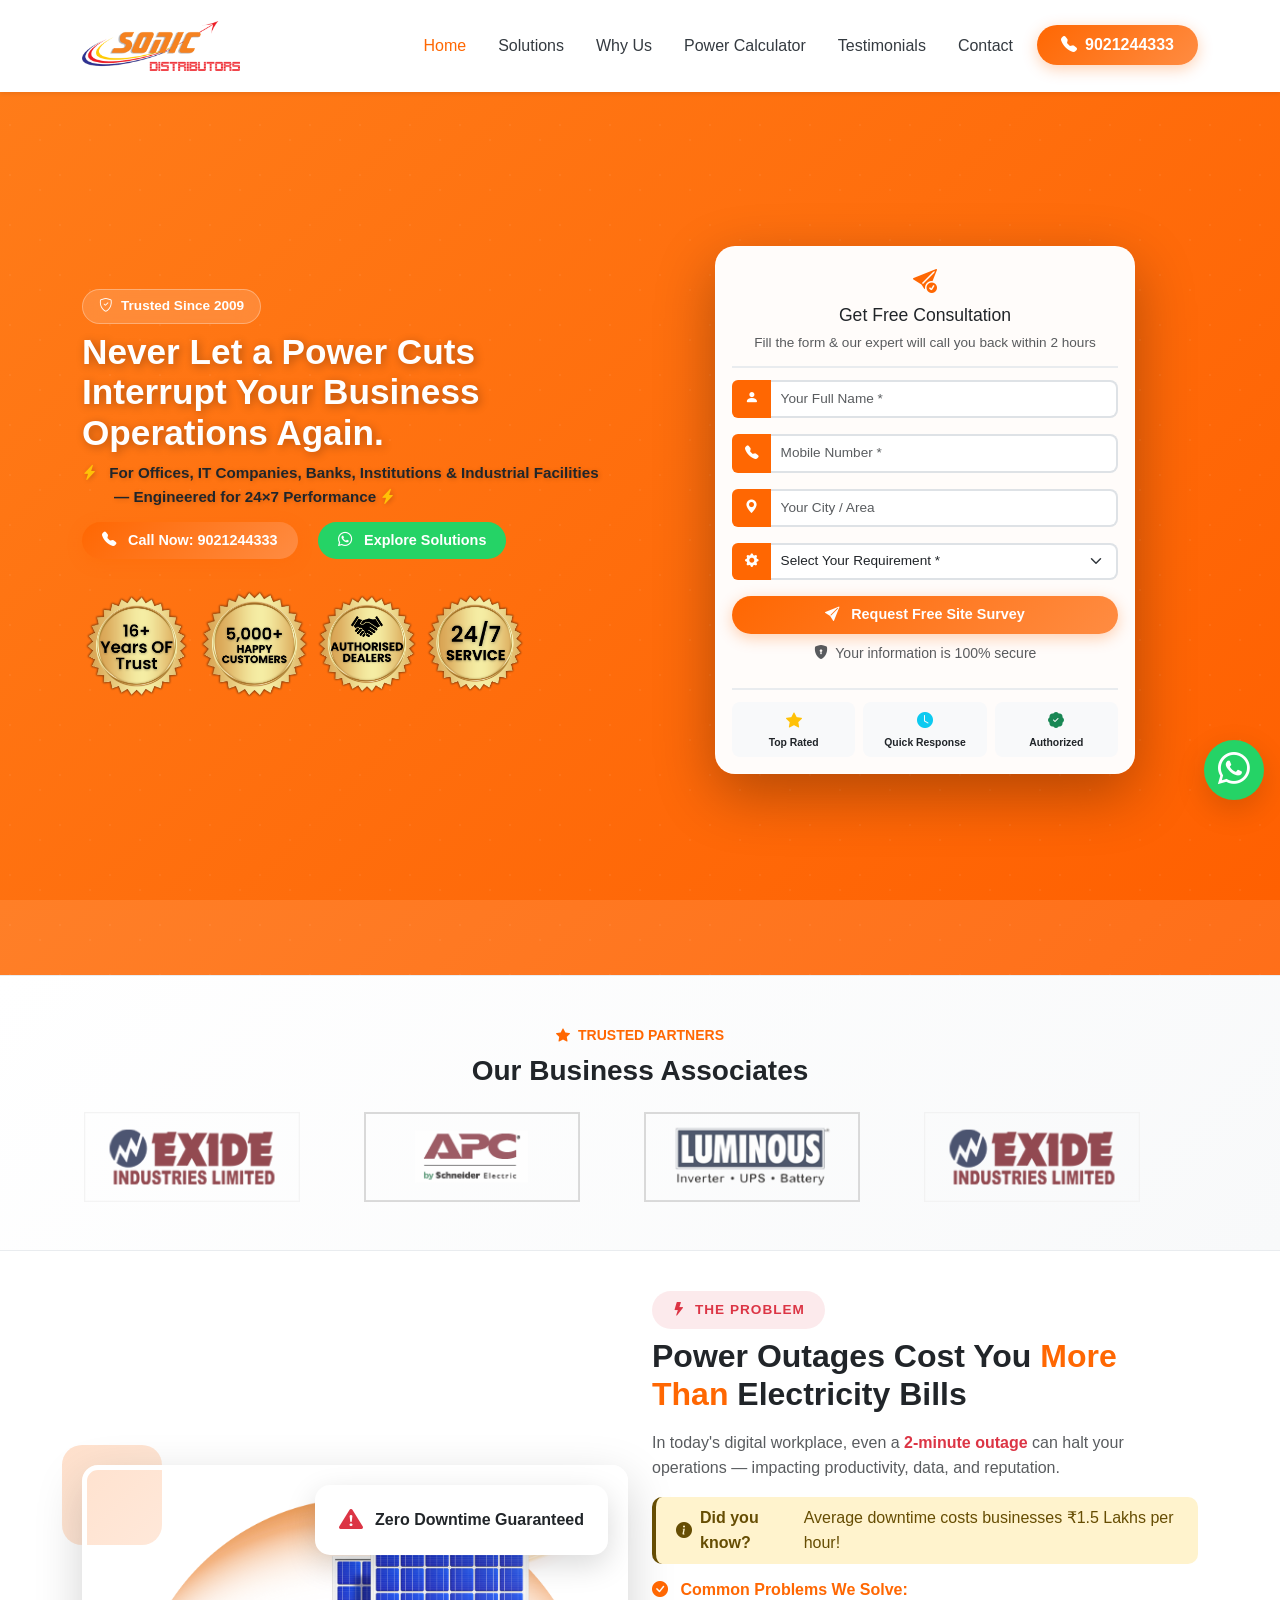
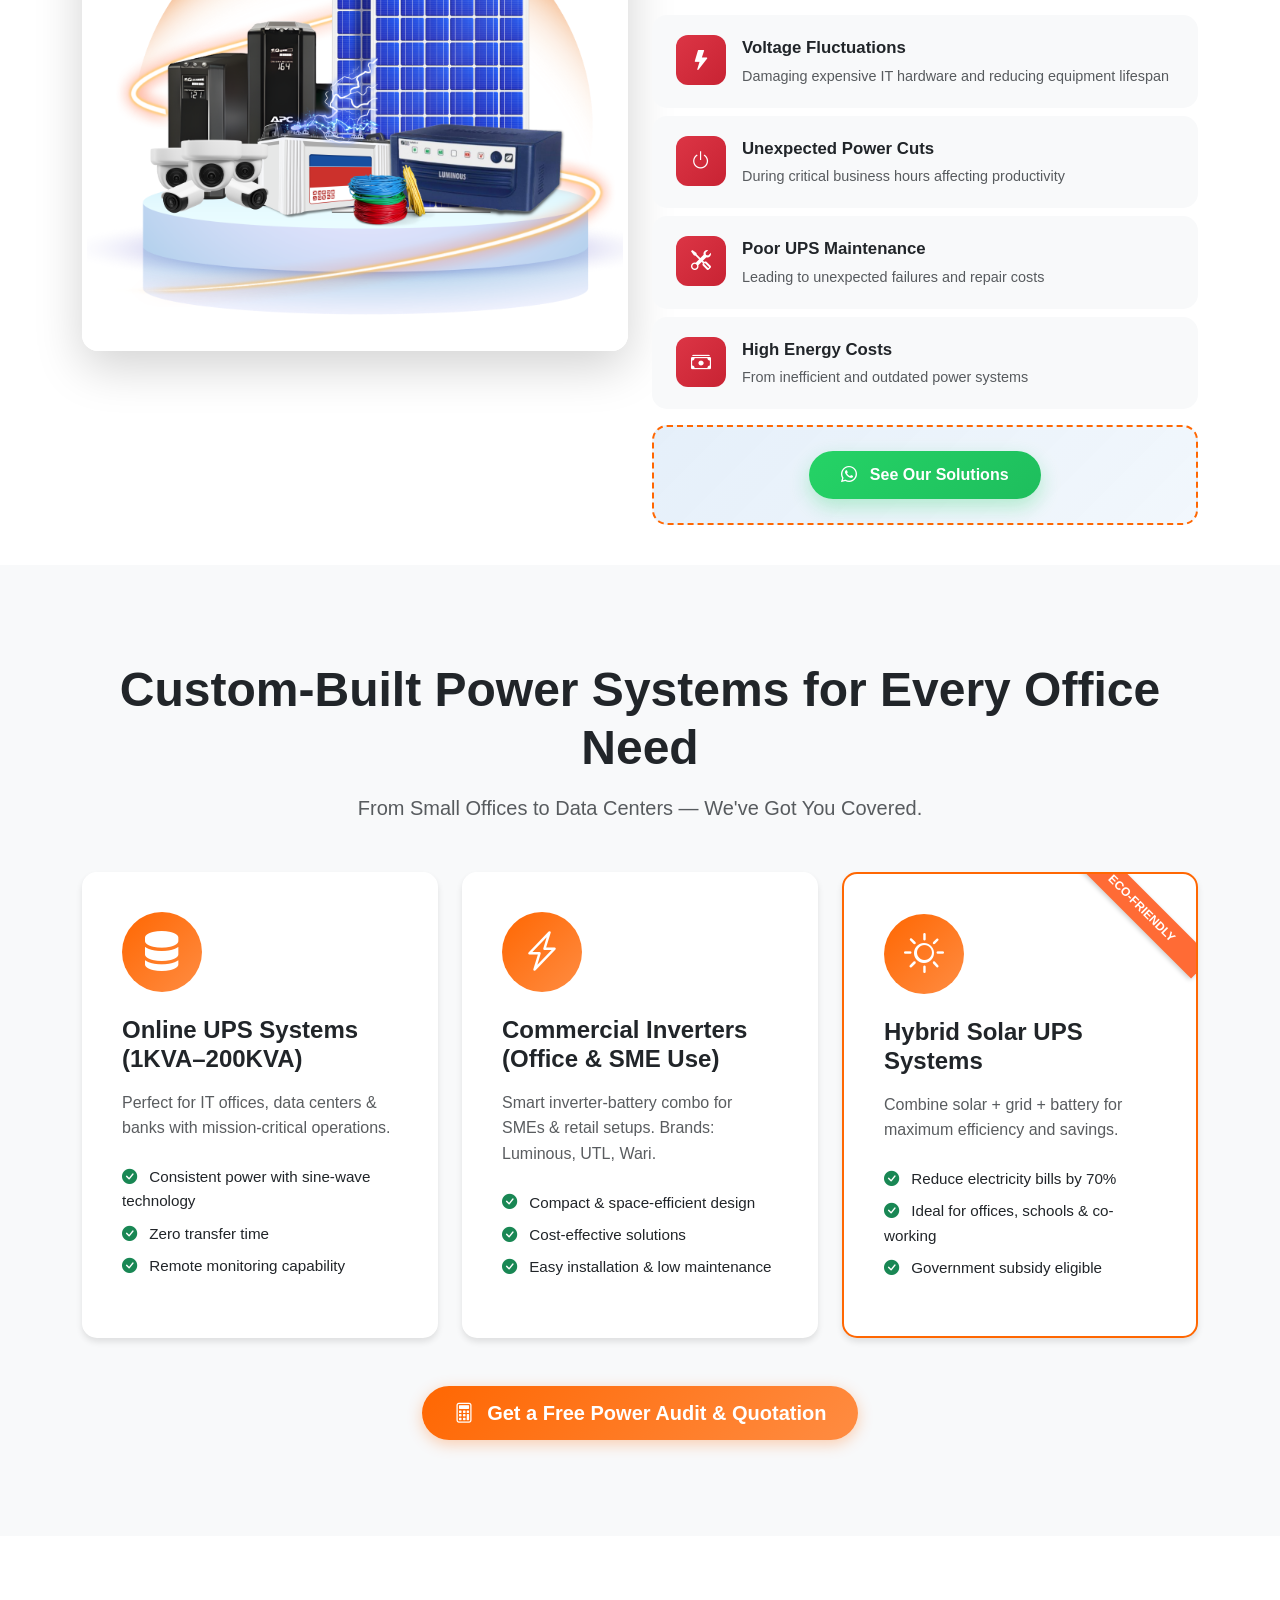
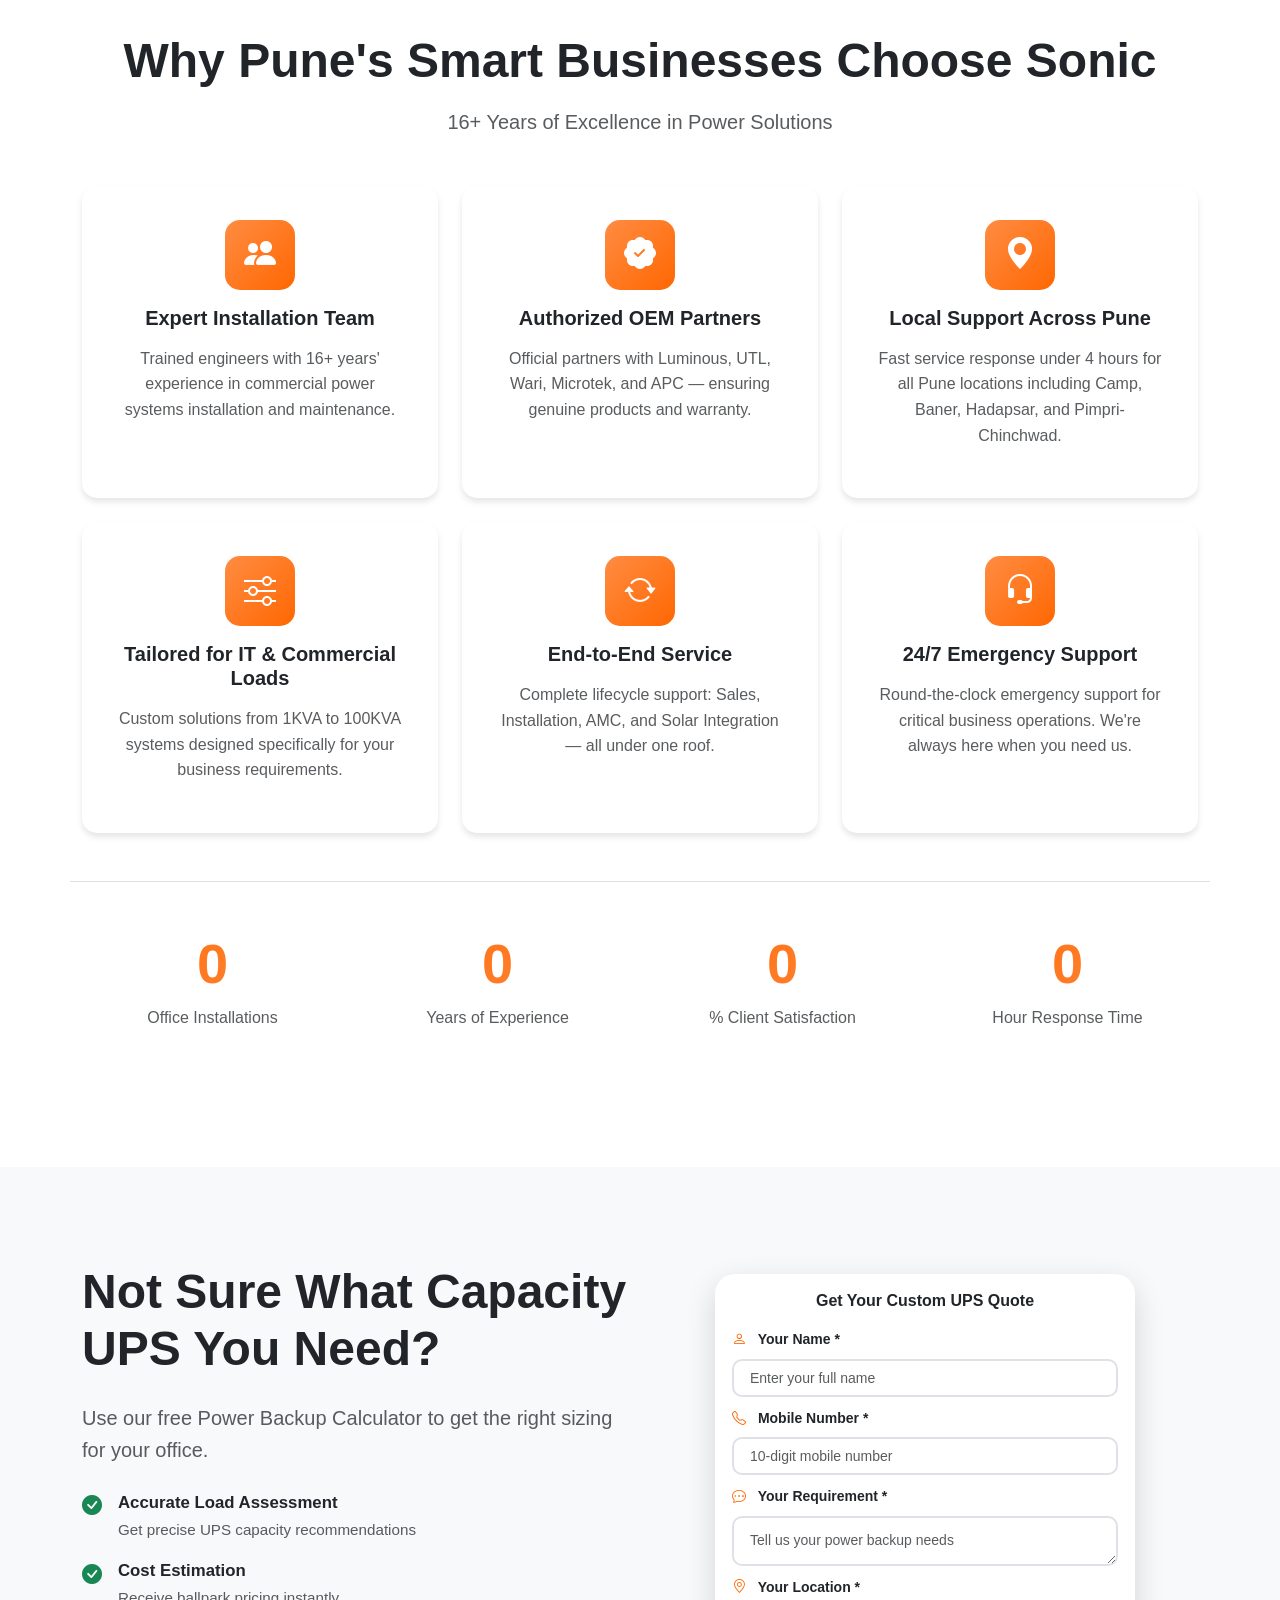
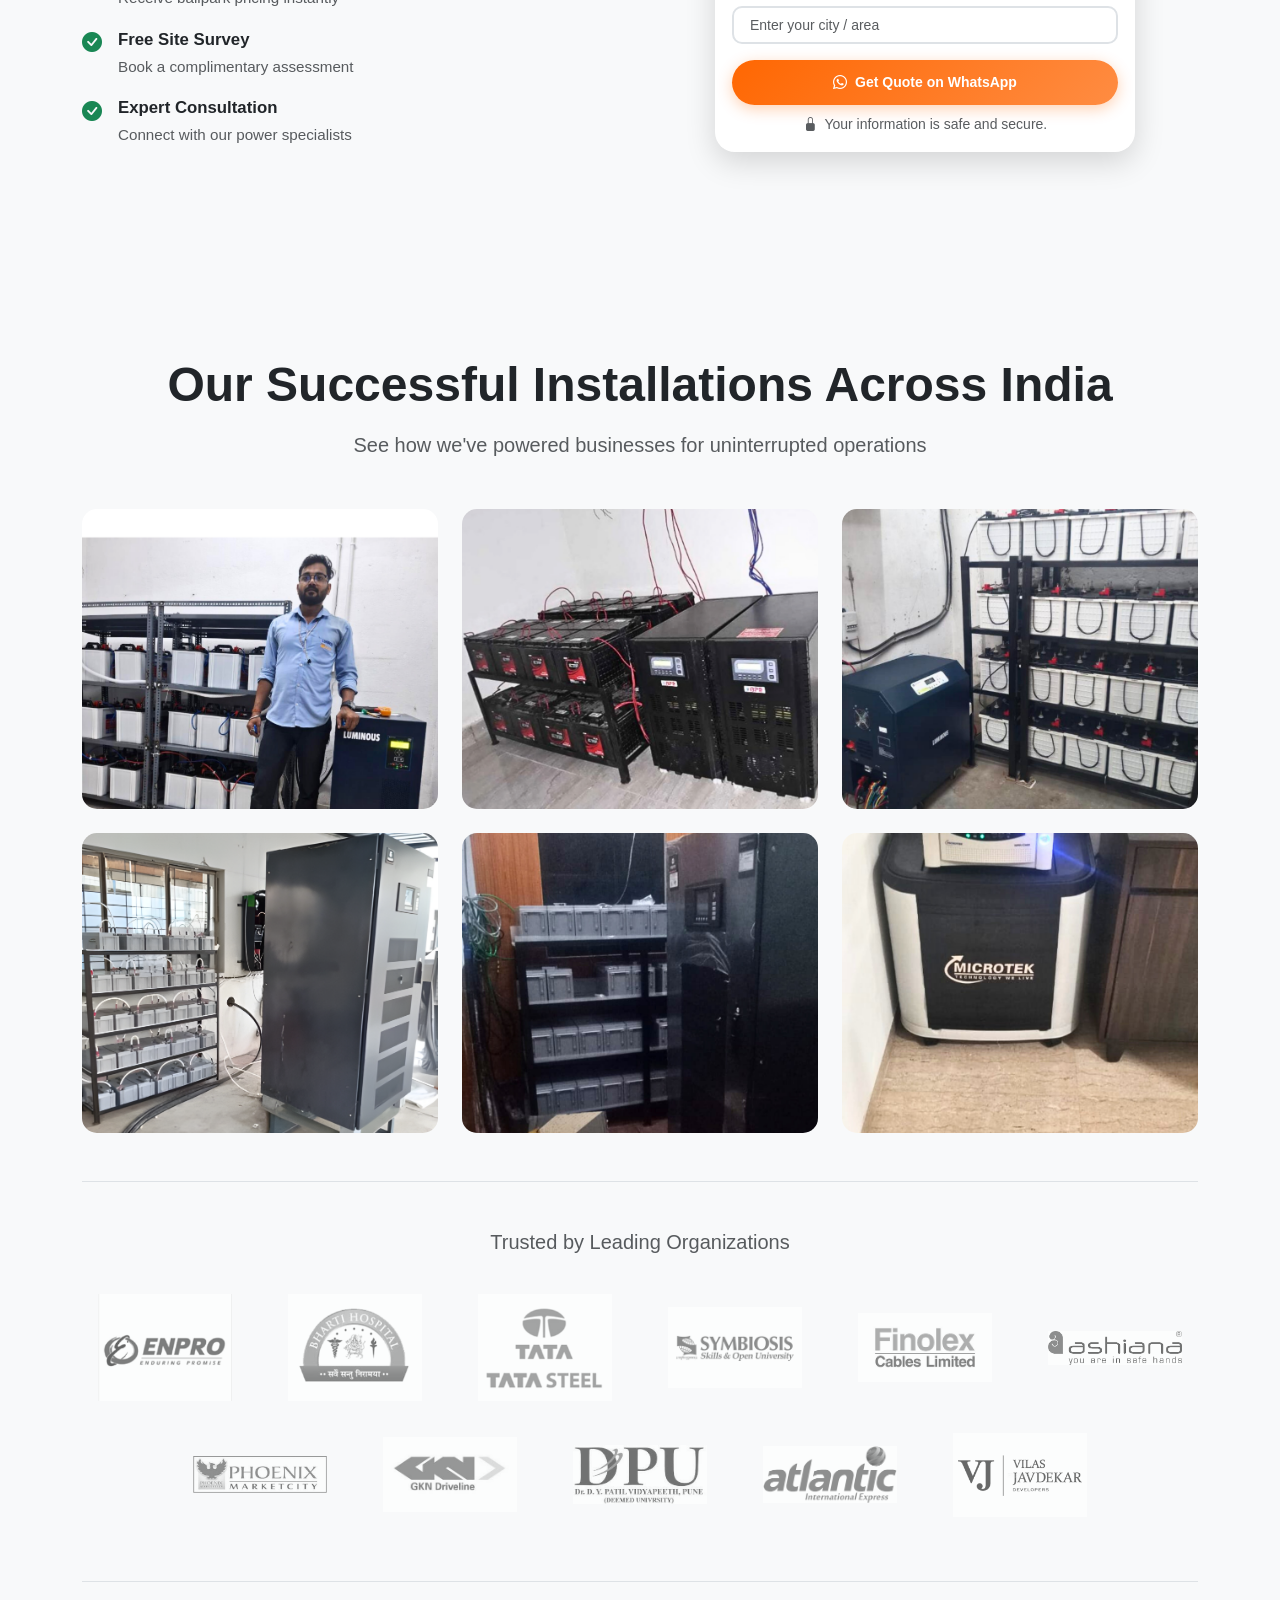
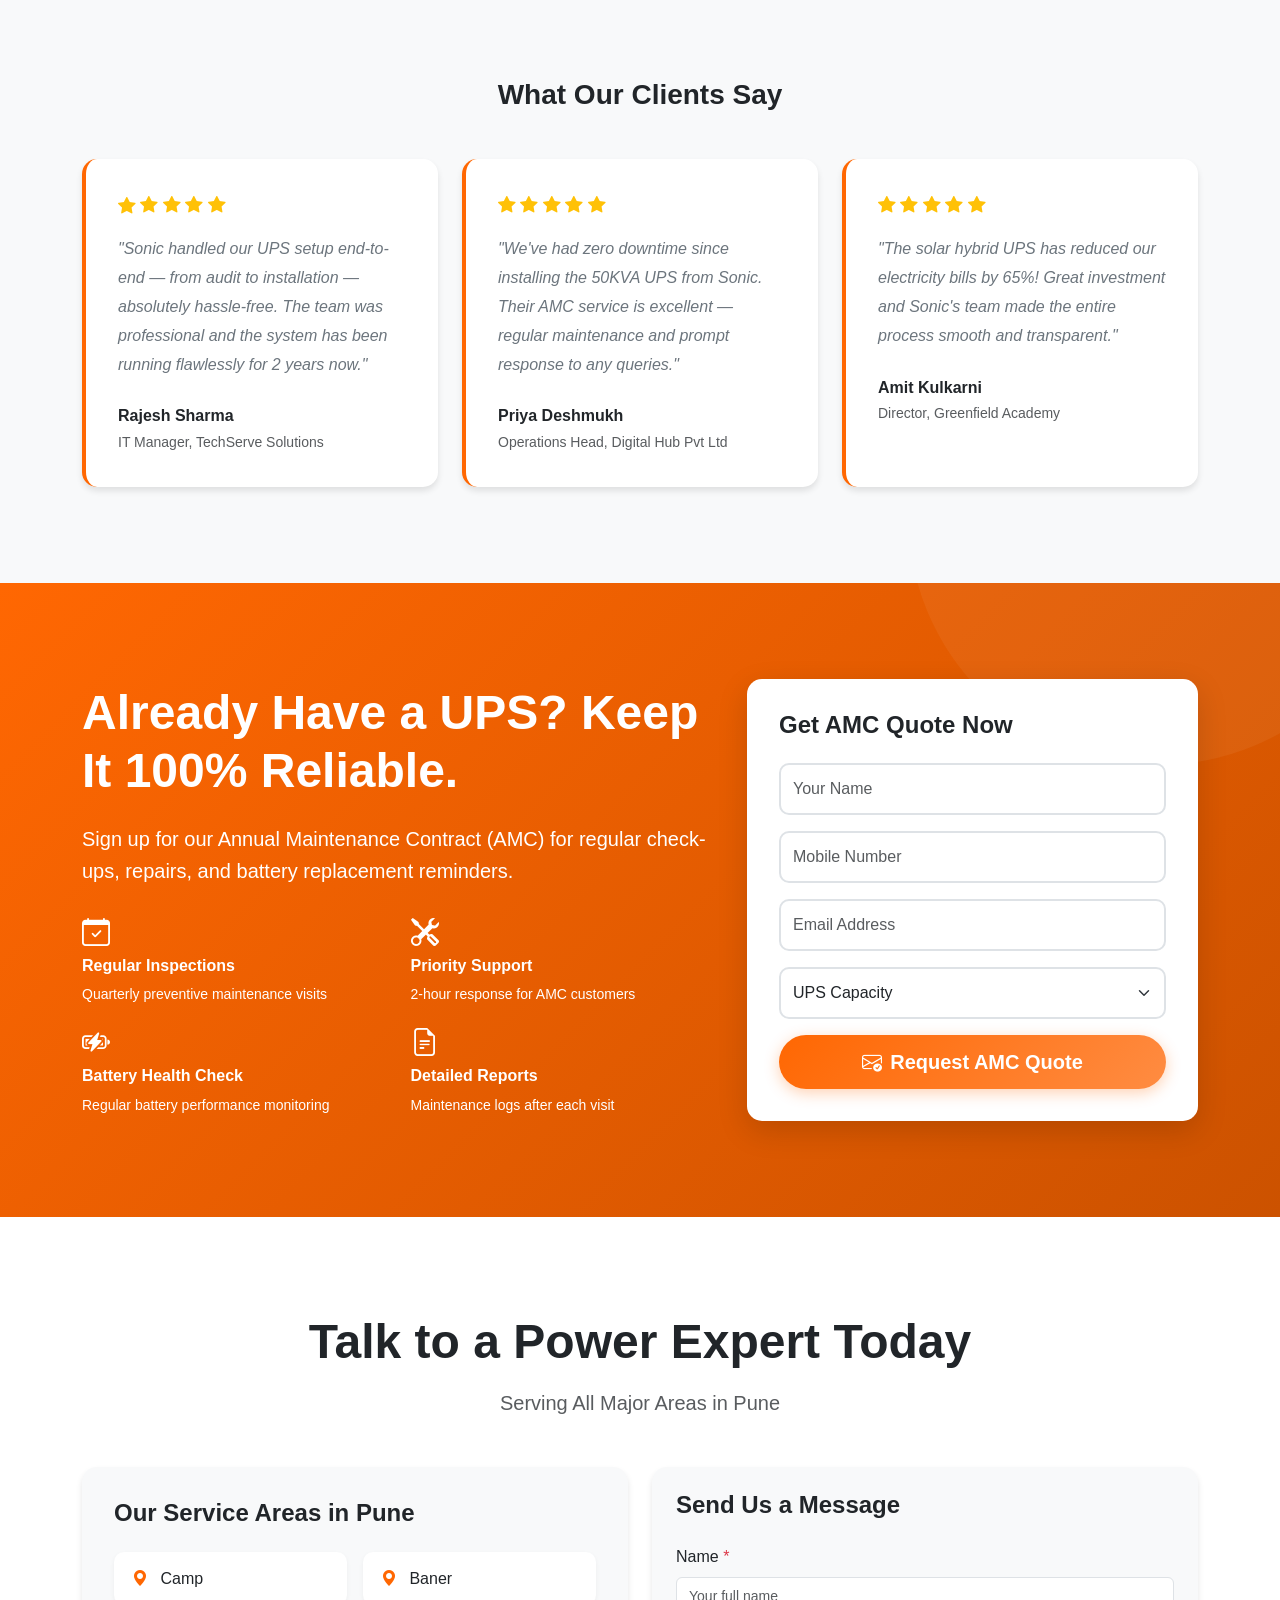
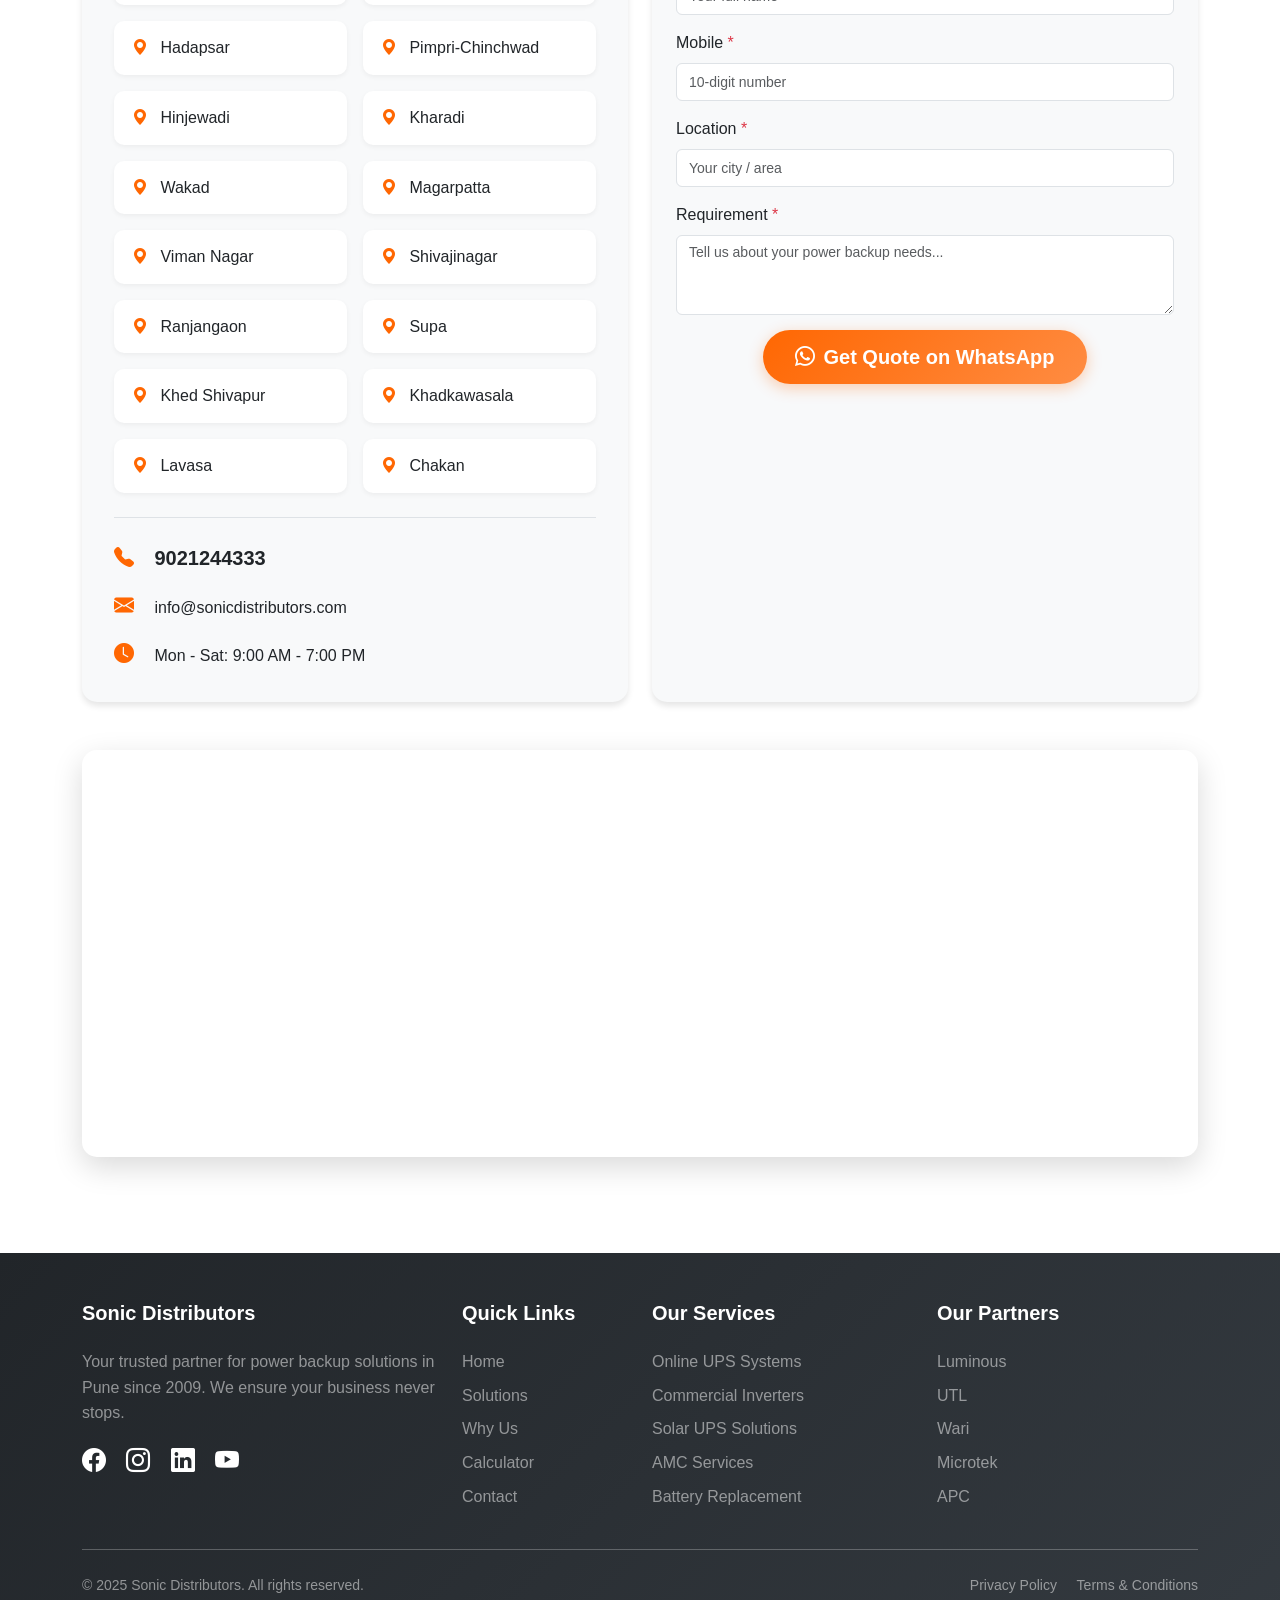
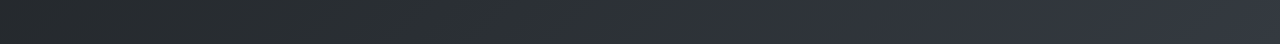
==== index.html @ 6b04e628 "rename to index" ====
<!DOCTYPE html>
<html lang="en">

<head>
    <meta charset="UTF-8">
    <meta name="viewport" content="width=device-width, initial-scale=1.0">
    <meta http-equiv="X-UA-Compatible" content="IE=edge">

    <!-- SEO Meta Tags -->
    <title>UPS & Power Backup Solutions for Offices, IT & Commercial Spaces in Pune | Sonic Distributors</title>
    <meta name="description"
        content="Reliable Power Backup Solutions for Offices, IT Companies, and Commercial Spaces in Pune. Expert Installation of Online UPS, Inverters & Batteries. Book a Free Site Assessment Today!">
    <meta name="keywords"
        content="UPS Pune, Power Backup Solutions, Online UPS, Inverter Installation, Commercial UPS, IT Power Solutions, Office UPS, Luminous UPS, UTL Inverters">
    <meta name="author" content="Sonic Distributors">
    <meta name="robots" content="index, follow">

    <!-- Open Graph Meta Tags -->
    <meta property="og:title" content="UPS & Power Backup Solutions for Offices in Pune | Sonic Distributors">
    <meta property="og:description"
        content="Complete UPS & Inverter Solutions for Offices, IT Companies, Banks & Institutions — Designed for 24×7 Performance.">
    <meta property="og:type" content="website">
    <meta property="og:url" content="https://sonicdistributors.com/ups-inverter-solutions-pune">
    <meta property="og:image" content="https://sonicdistributors.com/assets/images/hero-banner.jpg">

    <!-- Twitter Card Meta Tags -->
    <meta name="twitter:card" content="summary_large_image">
    <meta name="twitter:title" content="UPS & Power Backup Solutions for Offices in Pune">
    <meta name="twitter:description"
        content="Expert Installation of Online UPS, Inverters & Batteries. Book a Free Site Assessment Today!">

    <!-- Canonical URL -->
    <link rel="canonical" href="https://sonicdistributors.com/ups-inverter-solutions-pune">

    <!-- Favicon -->
    <link rel="icon" type="image/x-icon" href="./assets/images/favicon.ico">

    <!-- Bootstrap 5 CSS -->
    <link href="https://cdn.jsdelivr.net/npm/bootstrap@5.3.2/dist/css/bootstrap.min.css" rel="stylesheet">

    <!-- Bootstrap Icons -->
    <link rel="stylesheet" href="https://cdn.jsdelivr.net/npm/bootstrap-icons@1.11.1/font/bootstrap-icons.css">

    <!-- AOS Animation Library -->
    <link href="https://unpkg.com/aos@2.3.1/dist/aos.css" rel="stylesheet">

    <!-- Custom CSS -->
    <link rel="stylesheet" href="./assets/css/style.css">

    <!-- Google Tag Manager -->
    <script>(function (w, d, s, l, i) {
            w[l] = w[l] || []; w[l].push({
                'gtm.start':
                    new Date().getTime(), event: 'gtm.js'
            }); var f = d.getElementsByTagName(s)[0],
                j = d.createElement(s), dl = l != 'dataLayer' ? '&l=' + l : ''; j.async = true; j.src =
                    'https://www.googletagmanager.com/gtm.js?id=' + i + dl; f.parentNode.insertBefore(j, f);
        })(window, document, 'script', 'dataLayer', 'GTM-NLH5PV2B');</script>
    <!-- End Google Tag Manager -->

    <!-- Google tag (gtag.js) -->
    <script async src="https://www.googletagmanager.com/gtag/js?id=AW-983642040"></script>
    <script>
        window.dataLayer = window.dataLayer || [];
        function gtag() { dataLayer.push(arguments); }
        gtag('js', new Date());

        gtag('config', 'AW-983642040');
    </script>





    <!-- Schema.org Markup for Local Business -->
    <script type="application/ld+json">
    {
      "@context": "https://schema.org",
      "@type": "LocalBusiness",
      "name": "Sonic Distributors",
      "image": "https://sonicdistributors.com/assets/images/logo.png",
      "description": "Reliable Power Backup Solutions for Offices, IT Companies, and Commercial Spaces in Pune.",
      "address": {
        "@type": "PostalAddress",
        "streetAddress": "Pune",
        "addressLocality": "Pune",
        "addressRegion": "Maharashtra",
        "postalCode": "411001",
        "addressCountry": "IN"
      },
      "geo": {
        "@type": "GeoCoordinates",
        "latitude": "18.5204",
        "longitude": "73.8567"
      },
      "url": "https://sonicdistributors.com",
      "telephone": "+919021244333",
      "email": "info@sonicdistributors.com",
      "priceRange": "₹₹",
      "openingHoursSpecification": [{
        "@type": "OpeningHoursSpecification",
        "dayOfWeek": ["Monday", "Tuesday", "Wednesday", "Thursday", "Friday", "Saturday"],
        "opens": "09:00",
        "closes": "19:00"
      }],
      "areaServed": {
        "@type": "City",
        "name": "Pune"
      },
      "serviceType": ["UPS Installation", "Power Backup Solutions", "Inverter Installation", "Solar UPS Systems", "AMC Services"]
    }
    </script>

    <!-- Google tag (gtag.js) -->
    <script async src="https://www.googletagmanager.com/gtag/js?id=AW-983642040"></script>
    <script> window.dataLayer = window.dataLayer || []; function gtag() { dataLayer.push(arguments); } gtag('js', new Date()); gtag('config', 'AW-983642040'); </script>

</head>

<body>

    <!-- Google Tag Manager (noscript) -->
    <noscript><iframe src="https://www.googletagmanager.com/ns.html?id=GTM-NLH5PV2B" height="0" width="0"
            style="display:none;visibility:hidden"></iframe></noscript>
    <!-- End Google Tag Manager (noscript) -->

    <!-- Navigation Bar -->
    <nav class="navbar navbar-expand-lg navbar-light bg-white fixed-top shadow-sm">
        <div class="container">
            <a class="navbar-brand" href="https://www.sonicdistributors.com/">
                <img src="./assets/images/sonic-logo.png" alt="Sonic Distributors Logo" height="50">
            </a>
            <button class="navbar-toggler" type="button" data-bs-toggle="collapse" data-bs-target="#navbarNav"
                aria-controls="navbarNav" aria-expanded="false" aria-label="Toggle navigation">
                <span class="navbar-toggler-icon"></span>
            </button>
            <div class="collapse navbar-collapse" id="navbarNav">
                <ul class="navbar-nav ms-auto">
                    <li class="nav-item">
                        <a class="nav-link" href="#home">Home</a>
                    </li>
                    <li class="nav-item">
                        <a class="nav-link" href="#solutions">Solutions</a>
                    </li>
                    <li class="nav-item">
                        <a class="nav-link" href="#why-sonic">Why Us</a>
                    </li>
                    <li class="nav-item">
                        <a class="nav-link" href="#calculator">Power Calculator</a>
                    </li>
                    <li class="nav-item">
                        <a class="nav-link" href="#testimonials">Testimonials</a>
                    </li>
                    <li class="nav-item">
                        <a class="nav-link" href="#contact">Contact</a>
                    </li>
                    <li class="nav-item">
                        <a class="btn btn-primary ms-2" href="tel:9021244333">
                            <i class="bi bi-telephone-fill me-2"></i>9021244333
                        </a>
                    </li>
                </ul>
            </div>
        </div>
    </nav>

    <!-- Hero Section -->
    <section id="home" class="hero-section">
        <div class="hero-overlay"></div>
        <div class="hero-particles"></div>
        <div class="container">
            <div class="row align-items-center min-vh-100 py-5">
                <!-- Left Content -->
                <div class="col-lg-6 mb-4 mb-lg-0" data-aos="fade-right" data-aos-duration="1000">
                    <div class="hero-badge mb-3">
                        <i class="bi bi-shield-check me-2"></i>
                        <span>Trusted Since 2009</span>
                    </div>
                    <!-- <span class="text-gradient"></span> -->
                    <h1 class="hero-title display-3 fw-bold text-white mb-4">
                        Never Let a Power Cuts Interrupt Your Business Operations Again.
                    </h1>

                    <p class="hero-subtitle lead text-dark fw-bold mb-4 text-center text-lg-start">
                        <i class="bi bi-lightning-charge-fill text-warning me-2"></i>
                        For Offices, IT Companies, Banks, Institutions & Industrial Facilities <br><span
                            class="subtitle-indent">— Engineered for 24×7 Performance</span>
                        <i class="bi bi-lightning-charge-fill text-warning me-2"></i>
                    </p>

                    <div class="hero-cta mb-4">
                        <a href="tel:9021244333" class="btn btn-primary btn-lg me-3 mb-3 pulse-btn">
                            <i class="bi bi-telephone-fill me-2"></i>
                            Call Now: 9021244333
                        </a>

                        <!-- change 1 -->
                        <a href="https://wa.me/919763150181?text=Hi%20Sonic%20Team,%20I%20am%20interested%20in%20your%20solar%20power%20solutions.%20Please%20share%20details."
                            target="_blank" class="btn btn-lg mb-3 pulse-btn whatsapp-explore-btn">
                            <i class="bi bi-whatsapp me-2"></i>
                            Explore Solutions
                        </a>



                        <!-- Trusted Badges Image (moved closer to Explore Solutions) -->
                        <div class="trusted-badge-wrapper mt-2 text-start">
                            <img src="./assets/images/badge.png" alt="Trusted Badges" class="trusted-badge-img">
                        </div>
                    </div>



                    <!-- Quick Highlights Bar -->
                    <!-- <div class="highlights-bar" data-aos="fade-up" data-aos-delay="300">
                        <div class="row g-3 text-white">
                            <div class="col-md-4">
                                <div class="highlight-item">
                                    <div class="highlight-icon">
                                        <i class="bi bi-calendar-check-fill"></i>
                                    </div>
                                    <div class="highlight-content">
                                        <h6 class="mb-0">16+ Years</h6>
                                        <small class="opacity-75">In Business</small>
                                    </div>
                                </div>
                            </div>
                            <div class="col-md-4">
                                <div class="highlight-item">
                                    <div class="highlight-icon">
                                        <i class="bi bi-building-check"></i>
                                    </div>
                                    <div class="highlight-content">
                                        <h6 class="mb-0">500+</h6>
                                        <small class="opacity-75">Installations</small>
                                    </div>
                                </div>
                            </div>
                            <div class="col-md-4">
                                <div class="highlight-item">
                                    <div class="highlight-icon">
                                        <i class="bi bi-award-fill"></i>
                                    </div>
                                    <div class="highlight-content">
                                        <h6 class="mb-0">98%</h6>
                                        <small class="opacity-75">Satisfaction</small>
                                    </div>
                                </div>
                            </div>
                        </div>
                    </div> -->
                </div>

                <!-- Right Contact Form -->
                <div class="col-lg-6" data-aos="fade-left" data-aos-duration="1000" data-aos-delay="200">
                    <div class="hero-form-card">
                        <div class="form-header">
                            <i class="bi bi-send-check-fill"></i>
                            <h3 class="h4 mb-2">Get Free Consultation</h3>
                            <p class="text-muted mb-0">Fill the form & our expert will call you back within 2 hours</p>
                        </div>

                        <form id="heroContactForm" class="hero-form">
                            <div class="mb-3">
                                <div class="input-group">
                                    <span class="input-group-text">
                                        <i class="bi bi-person-fill"></i>
                                    </span>
                                    <input type="text" class="form-control form-control-lg" id="heroName"
                                        placeholder="Your Full Name *" required>
                                </div>
                            </div>

                            <div class="mb-3">
                                <div class="input-group">
                                    <span class="input-group-text">
                                        <i class="bi bi-telephone-fill"></i>
                                    </span>
                                    <input type="tel" class="form-control form-control-lg" id="heroPhone"
                                        placeholder="Mobile Number *" pattern="[0-9]{10}" required>
                                </div>
                            </div>

                            <div class="mb-3">
                                <div class="input-group">
                                    <span class="input-group-text">
                                        <i class="bi bi-geo-alt-fill"></i>
                                    </span>
                                    <input type="text" class="form-control form-control-lg" id="heroLocation"
                                        placeholder="Your City / Area" required>
                                </div>
                            </div>


                            <!-- <div class="mb-3">
                                <div class="input-group">
                                    <span class="input-group-text">
                                        <i class="bi bi-building"></i>
                                    </span>
                                    <input type="text" class="form-control form-control-lg" id="heroCompany"
                                        placeholder="Company Name">
                                </div>
                            </div> -->

                            <div class="mb-4">
                                <div class="input-group">
                                    <span class="input-group-text">
                                        <i class="bi bi-gear-fill"></i>
                                    </span>
                                    <select class="form-select form-select-lg" id="heroRequirement" required>
                                        <option value="">Select Your Requirement *</option>
                                        <option value="online-ups">Online UPS Systems</option>
                                        <option value="inverter">Commercial Inverters</option>
                                        <option value="solar-ups">Solar Hybrid UPS</option>
                                        <option value="amc">AMC Services</option>
                                        <option value="consultation">Free Consultation</option>
                                        <option value="other">Other</option>
                                    </select>
                                </div>
                            </div>

                            <button type="submit" class="btn btn-primary btn-lg w-100 mb-3">
                                <i class="bi bi-send-fill me-2"></i>
                                Request Free Site Survey
                            </button>

                            <p class="text-center small text-muted mb-0">
                                <i class="bi bi-shield-lock-fill me-1"></i>
                                Your information is 100% secure
                            </p>
                        </form>

                        <!-- Form Success Message -->
                        <div id="heroFormSuccess" class="alert alert-success d-none">
                            <i class="bi bi-check-circle-fill me-2"></i>
                            <strong>Thank you!</strong> your request has been received. A member of our team will
                            contact you shortly
                        </div>

                        <!-- Trust Badges -->
                        <div class="trust-badges mt-4">
                            <div class="row g-2 text-center">
                                <div class="col-4">
                                    <div class="trust-badge">
                                        <i class="bi bi-star-fill text-warning"></i>
                                        <small class="d-block">Top Rated</small>
                                    </div>
                                </div>
                                <div class="col-4">
                                    <div class="trust-badge">
                                        <i class="bi bi-clock-fill text-info"></i>
                                        <small class="d-block">Quick Response</small>
                                    </div>
                                </div>
                                <div class="col-4">
                                    <div class="trust-badge">
                                        <i class="bi bi-patch-check-fill text-success"></i>
                                        <small class="d-block">Authorized</small>
                                    </div>
                                </div>
                            </div>

                        </div>
                    </div>
                </div>
            </div>
        </div>

        <!-- Scroll Down Indicator -->
        <!-- <div class="scroll-indicator">
            <a href="#pain-points" class="text-white">
                <i class="bi bi-chevron-down fs-1 animate-bounce"></i>
            </a>
        </div> -->

        <!-- Section Divider -->
        <!-- <div class="section-divider">
            <svg viewBox="0 0 1200 120" xmlns="http://www.w3.org/2000/svg">
                <path d="M0,0 Q300,120 600,60 T1200,0 L1200,120 L0,120 Z" fill="#ffffff"/>
            </svg>
        </div> -->
    </section>
    <!-- End of Hero Section -->

    <!-- Business Associates Carousel Section -->
    <section class="partners-scroll-section py-5 bg-light">
        <div class="container">
            <div class="text-center mb-4">
                <p class="text-primary text-uppercase fw-semibold mb-2 small">
                    <i class="bi bi-star-fill me-2"></i>TRUSTED PARTNERS
                </p>
                <h2 class="h3 fw-bold text-dark mb-3">Our Business Associates</h2>
                <!-- <p class="text-muted small mb-0">Partnering with industry-leading brands to deliver excellence</p> -->
            </div>
            <div class="partners-scroll-wrapper">
                <div class="partners-scroll-track" id="partnersScrollTrack">
                    <div class="partner-item">
                        <img src=".\assets\images\partners\exide.png" alt="Business Partner 1" class="partner-img">
                    </div>
                    <div class="partner-item">
                        <img src=".\assets\images\partners\apc.png" alt="Business Partner 2" class="partner-img">
                    </div>
                    <div class="partner-item">
                        <img src=".\assets\images\partners\luminous.png" alt="Business Partner 3" class="partner-img">
                    </div>
                    <div class="partner-item">
                        <img src=".\assets\images\partners\exide.png" alt="Business Partner 4" class="partner-img">
                    </div>
                    <div class="partner-item">
                        <img src=".\assets\images\partners\microtek.png" alt="Business Partner 5" class="partner-img">
                    </div>
                    <!-- Duplicate for seamless loop -->
                    <div class="partner-item">
                        <img src=".\assets\images\partners\Vertiv.png" alt="Business Partner 5" class="partner-img">
                    </div>
                    <div class="partner-item">
                        <img src=".\assets\images\partners\champion.png" alt="Business Partner 2" class="partner-img">
                    </div>
                    <div class="partner-item">
                        <img src=".\assets\images\partners\Prostarm.png" alt="Business Partner 3" class="partner-img">
                    </div>
                    <div class="partner-item">
                        <img src=".\assets\images\partners\kirloskar.png" alt="Business Partner 4" class="partner-img">
                    </div>
                    <div class="partner-item">
                        <img src=".\assets\images\partners\microtek.png" alt="Business Partner 5" class="partner-img">
                    </div>
                </div>
            </div>
        </div>
    </section>
    <!-- End Business Associates Carousel -->

    <!-- Pain Point Section -->
    <section id="pain-points" class="pain-point-section py-4 position-relative">
        <div class="container py-3">
            <div class="row align-items-center">
                <div class="col-lg-6 mb-4 mb-lg-0" data-aos="fade-right" data-aos-duration="1000">
                    <div class="pain-point-image-wrapper">
                        <div class="image-float-badge">
                            <i class="bi bi-exclamation-triangle-fill text-danger"></i>
                            <span>Zero Downtime Guaranteed</span>
                        </div>
                        <img src="./assets/images/power-outage.png" alt="Office team during power outage in Pune"
                            class="img-fluid rounded-4 shadow-lg">
                        <div class="image-decoration"></div>
                    </div>
                </div>

                <div class="col-lg-6" data-aos="fade-left" data-aos-duration="1000">
                    <div class="section-label mb-2">
                        <i class="bi bi-lightning-fill text-danger me-2"></i>
                        <span>THE PROBLEM</span>
                    </div>

                    <h2 class="section-title h2 fw-bold mb-3">
                        Power Outages Cost You <span class="text-primary">More Than</span> Electricity Bills
                    </h2>

                    <p class="text-muted mb-3">
                        In today's digital workplace, even a <strong class="text-danger">2-minute outage</strong> can
                        halt your operations — impacting productivity, data, and reputation.
                    </p>

                    <div class="alert alert-warning alert-modern mb-3 py-2" role="alert">
                        <i class="bi bi-info-circle-fill me-2"></i>
                        <strong>Did you know?</strong> Average downtime costs businesses ₹1.5 Lakhs per hour!
                    </div>

                    <h3 class="h6 fw-bold mb-3 text-primary">
                        <i class="bi bi-check-circle-fill me-2"></i>
                        Common Problems We Solve:
                    </h3>

                    <ul class="problem-list list-unstyled">
                        <li class="mb-2" data-aos="fade-up" data-aos-delay="100">
                            <div class="problem-icon">
                                <i class="bi bi-lightning-fill"></i>
                            </div>
                            <div class="problem-content">
                                <strong>Voltage Fluctuations</strong>
                                <p class="mb-0 text-muted small">Damaging expensive IT hardware and reducing equipment
                                    lifespan</p>
                            </div>
                        </li>
                        <li class="mb-2" data-aos="fade-up" data-aos-delay="200">
                            <div class="problem-icon">
                                <i class="bi bi-power"></i>
                            </div>
                            <div class="problem-content">
                                <strong>Unexpected Power Cuts</strong>
                                <p class="mb-0 text-muted small">During critical business hours affecting productivity
                                </p>
                            </div>
                        </li>
                        <!-- <li class="mb-2" data-aos="fade-up" data-aos-delay="300">
                            <div class="problem-icon">
                                <i class="bi bi-hdd-network-fill"></i>
                            </div>
                            <div class="problem-content">
                                <strong>Server & Data Center Downtime</strong>
                                <p class="mb-0 text-muted small">Risking data loss and business continuity</p>
                            </div>
                        </li> -->
                        <li class="mb-2" data-aos="fade-up" data-aos-delay="400">
                            <div class="problem-icon">
                                <i class="bi bi-tools"></i>
                            </div>
                            <div class="problem-content">
                                <strong>Poor UPS Maintenance</strong>
                                <p class="mb-0 text-muted small">Leading to unexpected failures and repair costs</p>
                            </div>
                        </li>
                        <li class="mb-2" data-aos="fade-up" data-aos-delay="500">
                            <div class="problem-icon">
                                <i class="bi bi-cash-stack"></i>
                            </div>
                            <div class="problem-content">
                                <strong>High Energy Costs</strong>
                                <p class="mb-0 text-muted small">From inefficient and outdated power systems</p>
                            </div>
                        </li>
                    </ul>

                    <div class="cta-box mt-3">
                        <a href="https://wa.me/919763150181?text=Hi%20Sonic%20Team,%20I%20am%20interested%20in%20your%20solar%20power%20solutions.%20Please%20share%20details."
                            target="_blank" class="btn btn-primary whatsapp-solution-btn">

                            <i class="bi bi-whatsapp me-2"></i>
                            See Our Solutions
                        </a>
                    </div>



                </div>
            </div>
        </div>
        </div>

        <!-- Section Divider -->
        <!-- <div class="section-divider bottom">
            <svg viewBox="0 0 1200 120" xmlns="http://www.w3.org/2000/svg">
                <path d="M0,0 Q300,60 600,30 T1200,0 L1200,120 L0,120 Z" fill="#f8f9fa" />
            </svg>
        </div> -->
    </section>

    <!-- Solution Section -->
    <section id="solutions" class="solutions-section py-5 bg-light">
        <div class="container py-5">
            <div class="text-center mb-5" data-aos="fade-up">
                <h2 class="section-title display-5 fw-bold mb-3">
                    Custom-Built Power Systems for Every Office Need
                </h2>
                <p class="lead text-muted">
                    From Small Offices to Data Centers — We've Got You Covered.
                </p>
            </div>

            <div class="row g-4">
                <!-- Online UPS Systems -->
                <div class="col-lg-4 col-md-6" data-aos="fade-up" data-aos-delay="100">
                    <div class="solution-card h-100">
                        <div class="solution-icon">
                            <i class="bi bi-server"></i>
                        </div>
                        <h3 class="h4 fw-bold mb-3">Online UPS Systems (1KVA–200KVA)</h3>
                        <p class="text-muted mb-4">
                            Perfect for IT offices, data centers & banks with mission-critical operations.
                        </p>
                        <ul class="feature-list list-unstyled">
                            <li class="mb-2">
                                <i class="bi bi-check-circle-fill text-success me-2"></i>
                                Consistent power with sine-wave technology
                            </li>
                            <li class="mb-2">
                                <i class="bi bi-check-circle-fill text-success me-2"></i>
                                Zero transfer time
                            </li>
                            <li class="mb-2">
                                <i class="bi bi-check-circle-fill text-success me-2"></i>
                                Remote monitoring capability
                            </li>
                        </ul>
                    </div>
                </div>

                <!-- Commercial Inverters -->
                <div class="col-lg-4 col-md-6" data-aos="fade-up" data-aos-delay="200">
                    <div class="solution-card h-100">
                        <div class="solution-icon">
                            <i class="bi bi-lightning-charge"></i>
                        </div>
                        <h3 class="h4 fw-bold mb-3">Commercial Inverters (Office & SME Use)</h3>
                        <p class="text-muted mb-4">
                            Smart inverter-battery combo for SMEs & retail setups. Brands: Luminous, UTL, Wari.
                        </p>
                        <ul class="feature-list list-unstyled">
                            <li class="mb-2">
                                <i class="bi bi-check-circle-fill text-success me-2"></i>
                                Compact & space-efficient design
                            </li>
                            <li class="mb-2">
                                <i class="bi bi-check-circle-fill text-success me-2"></i>
                                Cost-effective solutions
                            </li>
                            <li class="mb-2">
                                <i class="bi bi-check-circle-fill text-success me-2"></i>
                                Easy installation & low maintenance
                            </li>
                        </ul>
                    </div>
                </div>

                <!-- Hybrid Solar UPS -->
                <div class="col-lg-4 col-md-6" data-aos="fade-up" data-aos-delay="300">
                    <div class="solution-card h-100 featured">
                        <div class="featured-badge">
                            <span>ECO-FRIENDLY</span>
                        </div>
                        <div class="solution-icon">
                            <i class="bi bi-brightness-high"></i>
                        </div>
                        <h3 class="h4 fw-bold mb-3">Hybrid Solar UPS Systems</h3>
                        <p class="text-muted mb-4">
                            Combine solar + grid + battery for maximum efficiency and savings.
                        </p>
                        <ul class="feature-list list-unstyled">
                            <li class="mb-2">
                                <i class="bi bi-check-circle-fill text-success me-2"></i>
                                Reduce electricity bills by 70%
                            </li>
                            <li class="mb-2">
                                <i class="bi bi-check-circle-fill text-success me-2"></i>
                                Ideal for offices, schools & co-working
                            </li>
                            <li class="mb-2">
                                <i class="bi bi-check-circle-fill text-success me-2"></i>
                                Government subsidy eligible
                            </li>
                        </ul>
                    </div>
                </div>
            </div>

            <div class="text-center mt-5" data-aos="fade-up">
                <a href="https://wa.me/919763150181?text=Hi%20Sonic%20Team,%20I%20am%20interested%20in%20your%20solar%20power%20solutions.%20Please%20share%20details."
                    target="_blank" class="btn btn-primary btn-lg">

                    <i class="bi bi-calculator me-2"></i>
                    Get a Free Power Audit & Quotation
                </a>

            </div>
        </div>
    </section>

    <!-- Why Choose Sonic Section -->
    <section id="why-sonic" class="why-sonic-section py-5">
        <div class="container py-5">
            <div class="text-center mb-5" data-aos="fade-up">
                <h2 class="section-title display-5 fw-bold mb-3">
                    Why Pune's Smart Businesses Choose Sonic
                </h2>
                <p class="lead text-muted">
                    16+ Years of Excellence in Power Solutions
                </p>
            </div>

            <div class="row g-4">
                <!-- Expert Installation Team -->
                <div class="col-lg-4 col-md-6" data-aos="zoom-in" data-aos-delay="100">
                    <div class="why-card text-center h-100">
                        <div class="why-icon">
                            <i class="bi bi-people-fill"></i>
                        </div>
                        <h3 class="h5 fw-bold mb-3">Expert Installation Team</h3>
                        <p class="text-muted">
                            Trained engineers with 16+ years' experience in commercial power systems installation and
                            maintenance.
                        </p>
                    </div>
                </div>

                <!-- Authorized OEM Partners -->
                <div class="col-lg-4 col-md-6" data-aos="zoom-in" data-aos-delay="200">
                    <div class="why-card text-center h-100">
                        <div class="why-icon">
                            <i class="bi bi-patch-check-fill"></i>
                        </div>
                        <h3 class="h5 fw-bold mb-3">Authorized OEM Partners</h3>
                        <p class="text-muted">
                            Official partners with Luminous, UTL, Wari, Microtek, and APC — ensuring genuine products
                            and warranty.
                        </p>
                    </div>
                </div>

                <!-- Local Support -->
                <div class="col-lg-4 col-md-6" data-aos="zoom-in" data-aos-delay="300">
                    <div class="why-card text-center h-100">
                        <div class="why-icon">
                            <i class="bi bi-geo-alt-fill"></i>
                        </div>
                        <h3 class="h5 fw-bold mb-3">Local Support Across Pune</h3>
                        <p class="text-muted">
                            Fast service response under 4 hours for all Pune locations including Camp, Baner, Hadapsar,
                            and Pimpri-Chinchwad.
                        </p>
                    </div>
                </div>

                <!-- Tailored Solutions -->
                <div class="col-lg-4 col-md-6" data-aos="zoom-in" data-aos-delay="100">
                    <div class="why-card text-center h-100">
                        <div class="why-icon">
                            <i class="bi bi-sliders"></i>
                        </div>
                        <h3 class="h5 fw-bold mb-3">Tailored for IT & Commercial Loads</h3>
                        <p class="text-muted">
                            Custom solutions from 1KVA to 100KVA systems designed specifically for your business
                            requirements.
                        </p>
                    </div>
                </div>

                <!-- End-to-End Service -->
                <div class="col-lg-4 col-md-6" data-aos="zoom-in" data-aos-delay="200">
                    <div class="why-card text-center h-100">
                        <div class="why-icon">
                            <i class="bi bi-arrow-repeat"></i>
                        </div>
                        <h3 class="h5 fw-bold mb-3">End-to-End Service</h3>
                        <p class="text-muted">
                            Complete lifecycle support: Sales, Installation, AMC, and Solar Integration — all under one
                            roof.
                        </p>
                    </div>
                </div>

                <!-- 24/7 Support -->
                <div class="col-lg-4 col-md-6" data-aos="zoom-in" data-aos-delay="300">
                    <div class="why-card text-center h-100">
                        <div class="why-icon">
                            <i class="bi bi-headset"></i>
                        </div>
                        <h3 class="h5 fw-bold mb-3">24/7 Emergency Support</h3>
                        <p class="text-muted">
                            Round-the-clock emergency support for critical business operations. We're always here when
                            you need us.
                        </p>
                    </div>
                </div>
            </div>

            <!-- Stats Counter -->
            <div class="row mt-5 pt-5 border-top" data-aos="fade-up">
                <div class="col-md-3 col-6 mb-4">
                    <div class="stat-item text-center">
                        <h3 class="stat-number display-4 fw-bold text-primary mb-2" data-count="500">0</h3>
                        <p class="stat-label text-muted">Office Installations</p>
                    </div>
                </div>
                <div class="col-md-3 col-6 mb-4">
                    <div class="stat-item text-center">
                        <h3 class="stat-number display-4 fw-bold text-primary mb-2" data-count="16">0</h3>
                        <p class="stat-label text-muted">Years of Experience</p>
                    </div>
                </div>
                <div class="col-md-3 col-6 mb-4">
                    <div class="stat-item text-center">
                        <h3 class="stat-number display-4 fw-bold text-primary mb-2" data-count="98">0</h3>
                        <p class="stat-label text-muted">% Client Satisfaction</p>
                    </div>
                </div>
                <div class="col-md-3 col-6 mb-4">
                    <div class="stat-item text-center">
                        <h3 class="stat-number display-4 fw-bold text-primary mb-2" data-count="4">0</h3>
                        <p class="stat-label text-muted">Hour Response Time</p>
                    </div>
                </div>
            </div>
        </div>
    </section>

    <!-- Power Calculator Section -->
    <section id="calculator" class="calculator-section py-5 bg-light">
        <div class="container py-5">
            <div class="row align-items-center">
                <div class="col-lg-6 mb-4 mb-lg-0" data-aos="fade-right">
                    <h2 class="section-title display-5 fw-bold mb-4">
                        Not Sure What Capacity UPS You Need?
                    </h2>
                    <p class="lead text-muted mb-4">
                        Use our free Power Backup Calculator to get the right sizing for your office.
                    </p>
                    <ul class="benefits-list list-unstyled">
                        <li class="mb-3 d-flex align-items-start">
                            <i class="bi bi-check-circle-fill text-success me-3 fs-5"></i>
                            <div class="benefit-content">
                                <span class="fw-semibold d-block">Accurate Load Assessment</span>
                                <span class="text-muted small">Get precise UPS capacity recommendations</span>
                            </div>
                        </li>
                        <li class="mb-3 d-flex align-items-start">
                            <i class="bi bi-check-circle-fill text-success me-3 fs-5"></i>
                            <div class="benefit-content">
                                <span class="fw-semibold d-block">Cost Estimation</span>
                                <span class="text-muted small">Receive ballpark pricing instantly</span>
                            </div>
                        </li>
                        <li class="mb-3 d-flex align-items-start">
                            <i class="bi bi-check-circle-fill text-success me-3 fs-5"></i>
                            <div class="benefit-content">
                                <span class="fw-semibold d-block">Free Site Survey</span>
                                <span class="text-muted small">Book a complimentary assessment</span>
                            </div>
                        </li>
                        <li class="mb-3 d-flex align-items-start">
                            <i class="bi bi-check-circle-fill text-success me-3 fs-5"></i>
                            <div class="benefit-content">
                                <span class="fw-semibold d-block">Expert Consultation</span>
                                <span class="text-muted small">Connect with our power specialists</span>
                            </div>
                        </li>
                    </ul>

                    <!-- <div class="calculator-image mt-4 d-none d-lg-block">
                        <img src="./assets/images/calculator-illustration.svg" alt="Power Calculator" class="img-fluid">
                    </div> -->
                </div>

                <div class="col-lg-6" data-aos="fade-left">
                    <div class="calculator-form-wrapper hero-form-card">
                        <form id="powerCalculatorForm" class="calculator-form">

                            <h3 class="h6 fw-bold mb-3 text-center">
                                Get Your Custom UPS Quote
                            </h3>

                            <div class="mb-2">
                                <label class="form-label small fw-semibold">
                                    <i class="bi bi-person me-2 text-primary"></i>
                                    Your Name *
                                </label>
                                <input type="text" class="form-control form-control-sm" id="fullName"
                                    placeholder="Enter your full name" required>
                            </div>

                            <div class="mb-2">
                                <label class="form-label small fw-semibold">
                                    <i class="bi bi-telephone me-2 text-primary"></i>
                                    Mobile Number *
                                </label>
                                <input type="tel" class="form-control form-control-sm" id="mobile"
                                    placeholder="10-digit mobile number" pattern="[0-9]{10}" required>
                            </div>

                            <div class="mb-2">
                                <label class="form-label small fw-semibold">
                                    <i class="bi bi-chat-dots me-2 text-primary"></i>
                                    Your Requirement *
                                </label>
                                <textarea class="form-control form-control-sm" id="requirement" rows="2"
                                    placeholder="Tell us your power backup needs" required></textarea>
                            </div>

                            <div class="mb-3">
                                <label class="form-label small fw-semibold">
                                    <i class="bi bi-geo-alt me-2 text-primary"></i>
                                    Your Location *
                                </label>
                                <input type="text" class="form-control form-control-sm" id="location"
                                    placeholder="Enter your city / area" required>
                            </div>

                            <button type="submit" class="btn btn-primary btn-sm w-100">
                                <i class="bi bi-whatsapp me-2"></i>Get Quote on WhatsApp
                            </button>

                            <p class="text-muted text-center small mt-2 mb-0">
                                <i class="bi bi-lock-fill me-1"></i>
                                Your information is safe and secure.
                            </p>

                        </form>


                        <!-- Success Message (Hidden by default) -->
                        <div id="successMessage" class="alert alert-success mt-2 py-2 d-none" role="alert">
                            <i class="bi bi-check-circle-fill me-2"></i>
                            <strong>Thank you!</strong> your request has been received. A member of our team will
                            contact you shortly
                        </div>
                    </div>
                </div>
            </div>
        </div>
    </section>

    <!-- Project Gallery & Testimonials Section -->
    <section id="testimonials" class="testimonials-section py-5">
        <div class="container py-5">
            <!-- Project Gallery -->
            <div class="text-center mb-5" data-aos="fade-up">
                <h2 class="section-title display-5 fw-bold mb-3">
                    Our Successful Installations Across India
                </h2>
                <p class="lead text-muted">
                    See how we've powered businesses for uninterrupted operations
                </p>
            </div>

            <div class="row g-4 mb-5">
                <div class="col-lg-4 col-md-6" data-aos="zoom-in" data-aos-delay="100">
                    <div class="gallery-item">
                        <img src="./assets/images/a.png" alt="Online UPS installation at IT company Pune"
                            class="img-fluid rounded">
                        <div class="gallery-overlay">
                            <div class="gallery-content">
                                <h4 class="text-white">MSEB FURSUNGI</h4>
                                <p class="text-white-50 mb-0">15 KVA UPS</p>
                            </div>
                        </div>
                    </div>
                </div>

                <div class="col-lg-4 col-md-6" data-aos="zoom-in" data-aos-delay="200">
                    <div class="gallery-item">
                        <img src="./assets/images/b.png" alt="Data center UPS installation Pune"
                            class="img-fluid rounded">
                        <div class="gallery-overlay">
                            <div class="gallery-content">
                                <h4 class="text-white">TESTING CENTER</h4>
                                <p class="text-white-50 mb-0">30KVA Online UPS</p>
                            </div>
                        </div>
                    </div>
                </div>

                <div class="col-lg-4 col-md-6" data-aos="zoom-in" data-aos-delay="300">
                    <div class="gallery-item">
                        <img src="./assets/images/c.png" alt="Commercial inverter installation Pune"
                            class="img-fluid rounded">
                        <div class="gallery-overlay">
                            <div class="gallery-content">
                                <h4 class="text-white">INTELLIHEALTH SOLUTIONS PVT LTD</h4>
                                <p class="text-white-50 mb-0">15KVA INVERTER SYSTEM</p>
                            </div>
                        </div>
                    </div>
                </div>

                <div class="col-lg-4 col-md-6" data-aos="zoom-in" data-aos-delay="100">
                    <div class="gallery-item">
                        <img src="./assets/images/d.png" alt="Bank UPS installation Pune" class="img-fluid rounded">
                        <div class="gallery-overlay">
                            <div class="gallery-content">
                                <h4 class="text-white">Banking Branch</h4>
                                <p class="text-white-50 mb-0">100KVA Online UPS</p>
                            </div>
                        </div>
                    </div>
                </div>

                <div class="col-lg-4 col-md-6" data-aos="zoom-in" data-aos-delay="200">
                    <div class="gallery-item">
                        <img src="./assets/images/e.png" alt="Solar UPS system installation Pune"
                            class="img-fluid rounded">
                        <div class="gallery-overlay">
                            <div class="gallery-content">
                                <h4 class="text-white">EMPLOYEES PROVIDENT FUND ORGANISATION PVT LTD</h4>
                                <p class="text-white-50 mb-0">VERTIV ONLINE UPS 120 KVA</p>
                            </div>
                        </div>
                    </div>
                </div>

                <div class="col-lg-4 col-md-6" data-aos="zoom-in" data-aos-delay="300">
                    <div class="gallery-item">
                        <img src="./assets/images/f.png" alt="School UPS installation Pune" class="img-fluid rounded">
                        <div class="gallery-overlay">
                            <div class="gallery-content">
                                <h4 class="text-white">LODHA BELMONDO</h4>
                                <p class="text-white-50 mb-0">1 KVA HOME UPS</p>
                            </div>
                        </div>
                    </div>
                </div>
            </div>

            <!-- Client Logos -->
            <div class="client-logos py-5 border-top border-bottom" data-aos="fade-up">
                <h3 class="h5 text-center text-muted mb-4">Trusted by Leading Organizations</h3>
                <div class="row align-items-center justify-content-center g-4">
                    <div class="col-6 col-md-2 text-center">
                        <div class="client-logo-wrapper">
                            <img src="./assets/images/1.png" alt="Client 1" class="img-fluid grayscale">
                        </div>
                    </div>
                    <div class="col-6 col-md-2 text-center">
                        <div class="client-logo-wrapper">
                            <img src="./assets/images/2.png" alt="Client 2" class="img-fluid grayscale">
                        </div>
                    </div>
                    <div class="col-6 col-md-2 text-center">
                        <div class="client-logo-wrapper">
                            <img src="./assets/images/3.png" alt="Client 3" class="img-fluid grayscale">
                        </div>
                    </div>
                    <div class="col-6 col-md-2 text-center">
                        <div class="client-logo-wrapper">
                            <img src="./assets/images/partners/symbiosis.png" alt="Client 4"
                                class="img-fluid grayscale">
                        </div>
                    </div>
                    <div class="col-6 col-md-2 text-center">
                        <div class="client-logo-wrapper">
                            <img src="./assets/images/partners/finolex.png" alt="Client 5" class="img-fluid grayscale">
                        </div>
                    </div>
                    <div class="col-6 col-md-2 text-center">
                        <div class="client-logo-wrapper">
                            <img src="./assets/images/partners/ashiana.png" alt="Client 5" class="img-fluid grayscale">
                        </div>
                    </div>

                </div>
                <div class="row align-items-center justify-content-center g-4">
                    <div class="col-6 col-md-2 text-center">
                        <div class="client-logo-wrapper">
                            <img src="./assets/images/partners/phoenix.jpg" alt="Client 1" class="img-fluid grayscale">
                        </div>
                    </div>
                    <div class="col-6 col-md-2 text-center">
                        <div class="client-logo-wrapper">
                            <img src="./assets/images/partners/gkn.jpg" alt="Client 2" class="img-fluid grayscale">
                        </div>
                    </div>
                    <div class="col-6 col-md-2 text-center">
                        <div class="client-logo-wrapper">
                            <img src="./assets/images/partners/dypatil.jpg" alt="Client 3" class="img-fluid grayscale">
                        </div>
                    </div>
                    <div class="col-6 col-md-2 text-center">
                        <div class="client-logo-wrapper">
                            <img src="./assets/images/partners/atlantic.png" alt="Client 4" class="img-fluid grayscale">
                        </div>
                    </div>
                    <div class="col-6 col-md-2 text-center">
                        <div class="client-logo-wrapper">
                            <img src="./assets/images/partners/vilas.png" alt="Client 5" class="img-fluid grayscale">
                        </div>
                    </div>

                </div>
            </div>

            <!-- Testimonials -->
            <div class="testimonials-wrapper mt-5 pt-5">
                <div class="text-center mb-5" data-aos="fade-up">
                    <h2 class="section-title h3 fw-bold mb-3">
                        What Our Clients Say
                    </h2>
                </div>

                <div class="row g-4">
                    <div class="col-lg-4 col-md-6" data-aos="fade-up" data-aos-delay="100">
                        <div class="testimonial-card h-100">
                            <div class="testimonial-rating mb-3">
                                <i class="bi bi-star-fill text-warning"></i>
                                <i class="bi bi-star-fill text-warning"></i>
                                <i class="bi bi-star-fill text-warning"></i>
                                <i class="bi bi-star-fill text-warning"></i>
                                <i class="bi bi-star-fill text-warning"></i>
                            </div>
                            <p class="testimonial-text mb-4">
                                "Sonic handled our UPS setup end-to-end — from audit to installation — absolutely
                                hassle-free. The team was professional and the system has been running flawlessly for 2
                                years now."
                            </p>
                            <div class="testimonial-author">
                                <strong class="d-block">Rajesh Sharma</strong>
                                <small class="text-muted">IT Manager, TechServe Solutions</small>
                            </div>
                        </div>
                    </div>

                    <div class="col-lg-4 col-md-6" data-aos="fade-up" data-aos-delay="200">
                        <div class="testimonial-card h-100">
                            <div class="testimonial-rating mb-3">
                                <i class="bi bi-star-fill text-warning"></i>
                                <i class="bi bi-star-fill text-warning"></i>
                                <i class="bi bi-star-fill text-warning"></i>
                                <i class="bi bi-star-fill text-warning"></i>
                                <i class="bi bi-star-fill text-warning"></i>
                            </div>
                            <p class="testimonial-text mb-4">
                                "We've had zero downtime since installing the 50KVA UPS from Sonic. Their AMC service is
                                excellent — regular maintenance and prompt response to any queries."
                            </p>
                            <div class="testimonial-author">
                                <strong class="d-block">Priya Deshmukh</strong>
                                <small class="text-muted">Operations Head, Digital Hub Pvt Ltd</small>
                            </div>
                        </div>
                    </div>

                    <div class="col-lg-4 col-md-6" data-aos="fade-up" data-aos-delay="300">
                        <div class="testimonial-card h-100">
                            <div class="testimonial-rating mb-3">
                                <i class="bi bi-star-fill text-warning"></i>
                                <i class="bi bi-star-fill text-warning"></i>
                                <i class="bi bi-star-fill text-warning"></i>
                                <i class="bi bi-star-fill text-warning"></i>
                                <i class="bi bi-star-fill text-warning"></i>
                            </div>
                            <p class="testimonial-text mb-4">
                                "The solar hybrid UPS has reduced our electricity bills by 65%! Great investment and
                                Sonic's team made the entire process smooth and transparent."
                            </p>
                            <div class="testimonial-author">
                                <strong class="d-block">Amit Kulkarni</strong>
                                <small class="text-muted">Director, Greenfield Academy</small>
                            </div>
                        </div>
                    </div>
                </div>
            </div>
        </div>
    </section>

    <!-- AMC Support Section -->
    <section id="amc" class="amc-section py-5 bg-gradient-primary text-white">
        <div class="container py-5">
            <div class="row align-items-center">
                <div class="col-lg-7 mb-4 mb-lg-0" data-aos="fade-right">
                    <h2 class="display-5 fw-bold mb-4">
                        Already Have a UPS? Keep It 100% Reliable.
                    </h2>
                    <p class="lead mb-4">
                        Sign up for our Annual Maintenance Contract (AMC) for regular check-ups, repairs, and battery
                        replacement reminders.
                    </p>

                    <div class="row g-3">
                        <div class="col-md-6">
                            <div class="amc-feature">
                                <i class="bi bi-calendar-check fs-3 mb-2"></i>
                                <h4 class="h6 fw-bold">Regular Inspections</h4>
                                <p class="small mb-0">Quarterly preventive maintenance visits</p>
                            </div>
                        </div>
                        <div class="col-md-6">
                            <div class="amc-feature">
                                <i class="bi bi-tools fs-3 mb-2"></i>
                                <h4 class="h6 fw-bold">Priority Support</h4>
                                <p class="small mb-0">2-hour response for AMC customers</p>
                            </div>
                        </div>
                        <div class="col-md-6">
                            <div class="amc-feature">
                                <i class="bi bi-battery-charging fs-3 mb-2"></i>
                                <h4 class="h6 fw-bold">Battery Health Check</h4>
                                <p class="small mb-0">Regular battery performance monitoring</p>
                            </div>
                        </div>
                        <div class="col-md-6">
                            <div class="amc-feature">
                                <i class="bi bi-file-earmark-text fs-3 mb-2"></i>
                                <h4 class="h6 fw-bold">Detailed Reports</h4>
                                <p class="small mb-0">Maintenance logs after each visit</p>
                            </div>
                        </div>
                    </div>
                </div>

                <div class="col-lg-5" data-aos="fade-left">
                    <div class="amc-cta-card">
                        <h3 class="h4 fw-bold text-dark mb-4">Get AMC Quote Now</h3>
                        <form id="amcForm" class="amc-form" onsubmit="return false;">
                            <div class="mb-3">
                                <input type="text" class="form-control" id="amcName" placeholder="Your Name" required>
                            </div>
                            <div class="mb-3">
                                <input type="tel" class="form-control" id="amcPhone" placeholder="Mobile Number"
                                    pattern="[0-9]{10}" required>
                            </div>
                            <div class="mb-3">
                                <input type="email" class="form-control" id="amcEmail" placeholder="Email Address"
                                    required>
                            </div>
                            <div class="mb-3">
                                <select class="form-select" id="amcCapacity" required>
                                    <option value="">UPS Capacity</option>
                                    <option value="1-5kva">1-5 KVA</option>
                                    <option value="5-20kva">5-20 KVA</option>
                                    <option value="20-50kva">20-50 KVA</option>
                                    <option value="50plus">50+ KVA</option>
                                </select>
                            </div>
                            <button type="submit" class="btn btn-primary btn-lg w-100">
                                <i class="bi bi-envelope-check me-2"></i>Request AMC Quote
                            </button>
                        </form>
                    </div>
                </div>
            </div>
        </div>
    </section>

    <!-- Location & Final CTA Section -->
    <section id="contact" class="contact-section py-5">
        <div class="container py-5">
            <div class="text-center mb-5" data-aos="fade-up">
                <h2 class="section-title display-5 fw-bold mb-3">
                    Talk to a Power Expert Today
                </h2>
                <p class="lead text-muted">
                    Serving All Major Areas in Pune
                </p>
            </div>

            <div class="row g-4 mb-5">
                <!-- Service Areas -->
                <div class="col-lg-6" data-aos="fade-right">
                    <div class="service-areas-card h-100">
                        <h3 class="h4 fw-bold mb-4">Our Service Areas in Pune</h3>
                        <div class="row g-3">
                            <div class="col-6">
                                <div class="area-tag">
                                    <i class="bi bi-geo-alt-fill text-primary me-2"></i>
                                    Camp
                                </div>
                            </div>
                            <div class="col-6">
                                <div class="area-tag">
                                    <i class="bi bi-geo-alt-fill text-primary me-2"></i>
                                    Baner
                                </div>
                            </div>
                            <div class="col-6">
                                <div class="area-tag">
                                    <i class="bi bi-geo-alt-fill text-primary me-2"></i>
                                    Hadapsar
                                </div>
                            </div>
                            <div class="col-6">
                                <div class="area-tag">
                                    <i class="bi bi-geo-alt-fill text-primary me-2"></i>
                                    Pimpri-Chinchwad
                                </div>
                            </div>
                            <div class="col-6">
                                <div class="area-tag">
                                    <i class="bi bi-geo-alt-fill text-primary me-2"></i>
                                    Hinjewadi
                                </div>
                            </div>
                            <div class="col-6">
                                <div class="area-tag">
                                    <i class="bi bi-geo-alt-fill text-primary me-2"></i>
                                    Kharadi
                                </div>
                            </div>
                            <div class="col-6">
                                <div class="area-tag">
                                    <i class="bi bi-geo-alt-fill text-primary me-2"></i>
                                    Wakad
                                </div>
                            </div>
                            <div class="col-6">
                                <div class="area-tag">
                                    <i class="bi bi-geo-alt-fill text-primary me-2"></i>
                                    Magarpatta
                                </div>
                            </div>
                            <div class="col-6">
                                <div class="area-tag">
                                    <i class="bi bi-geo-alt-fill text-primary me-2"></i>
                                    Viman Nagar
                                </div>
                            </div>
                            <div class="col-6">
                                <div class="area-tag">
                                    <i class="bi bi-geo-alt-fill text-primary me-2"></i>
                                    Shivajinagar
                                </div>
                            </div>
                            <!-- <div class="col-6">
                                <div class="area-tag">
                                    <i class="bi bi-geo-alt-fill text-primary me-2"></i>
                                    Shivajinagar
                                </div>
                            </div> -->
                            <div class="col-6">
                                <div class="area-tag">
                                    <i class="bi bi-geo-alt-fill text-primary me-2"></i>
                                    Ranjangaon
                                </div>
                            </div>
                            <div class="col-6">
                                <div class="area-tag">
                                    <i class="bi bi-geo-alt-fill text-primary me-2"></i>
                                    Supa
                                </div>
                            </div>
                            <div class="col-6">
                                <div class="area-tag">
                                    <i class="bi bi-geo-alt-fill text-primary me-2"></i>
                                    Khed Shivapur
                                </div>
                            </div>
                            <div class="col-6">
                                <div class="area-tag">
                                    <i class="bi bi-geo-alt-fill text-primary me-2"></i>
                                    Khadkawasala
                                </div>
                            </div>
                            <div class="col-6">
                                <div class="area-tag">
                                    <i class="bi bi-geo-alt-fill text-primary me-2"></i>
                                    Lavasa
                                </div>
                            </div>
                            <div class="col-6">
                                <div class="area-tag">
                                    <i class="bi bi-geo-alt-fill text-primary me-2"></i>
                                    Chakan
                                </div>
                            </div>
                        </div>

                        <div class="contact-info mt-4 pt-4 border-top">
                            <div class="mb-3">
                                <i class="bi bi-telephone-fill text-primary me-3 fs-5"></i>
                                <a href="tel:9021244333"
                                    class="text-decoration-none text-dark fw-bold fs-5">9021244333</a>
                            </div>
                            <div class="mb-3">
                                <i class="bi bi-envelope-fill text-primary me-3 fs-5"></i>
                                <a href="mailto:info@sonicdistributors.com"
                                    class="text-decoration-none text-dark">info@sonicdistributors.com</a>
                            </div>
                            <div>
                                <i class="bi bi-clock-fill text-primary me-3 fs-5"></i>
                                <span>Mon - Sat: 9:00 AM - 7:00 PM</span>
                            </div>
                        </div>
                    </div>
                </div>

                <!-- Contact Form -->
                <div class="col-lg-6" data-aos="fade-left">
                    <div class="contact-form-card h-100">
                        <h3 class="h4 fw-bold mb-4">Send Us a Message</h3>
                        <form id="contactForm">
                            <div class="mb-3">
                                <label for="contactName" class="form-label">Name <span
                                        class="text-danger">*</span></label>
                                <input type="text" class="form-control" id="contactName" placeholder="Your full name"
                                    required>
                            </div>
                            <div class="mb-3">
                                <label for="contactMobile" class="form-label">Mobile <span
                                        class="text-danger">*</span></label>
                                <input type="tel" class="form-control" id="contactMobile" placeholder="10-digit number"
                                    pattern="[0-9]{10}" required>
                            </div>
                            <!-- <div class="mb-3">
                                <label for="contactEmail" class="form-label">Email</label>
                                <input type="email" class="form-control" id="contactEmail" placeholder="your@email.com">
                            </div> -->
                            <div class="mb-3">
                                <label for="contactLocation" class="form-label">Location <span
                                        class="text-danger">*</span></label>
                                <input type="text" class="form-control" id="contactLocation"
                                    placeholder="Your city / area" required>
                            </div>

                            <div class="mb-3">
                                <label for="requirement" class="form-label">Requirement <span
                                        class="text-danger">*</span></label>
                                <textarea class="form-control" id="requirement" rows="4"
                                    placeholder="Tell us about your power backup needs..." required></textarea>
                            </div>
                            <button type="submit" class="btn btn-primary btn-lg mx-auto d-block w-70">
                                <i class="bi bi-whatsapp me-2"></i>Get Quote on WhatsApp
                            </button>

                        </form>
                    </div>
                </div>
            </div>

            <!-- Map -->
            <!-- <div class="map-container" data-aos="fade-up">
                <iframe
                    src="https://www.google.com/maps/embed?pb=!1m18!1m12!1m3!1d242118.35578039147!2d73.69814935!3d18.52461405!2m3!1f0!2f0!3f0!3m2!1i1024!2i768!4f13.1!3m3!1m2!1s0x3bc2bf2e67461101%3A0x828d43bf9d9ee343!2sPune%2C%20Maharashtra!5e0!3m2!1sen!2sin!4v1635789012345!5m2!1sen!2sin"
                    width="100%" height="400" style="border:0; border-radius: 10px;" allowfullscreen="" loading="lazy">
                </iframe>
            </div> -->


            <div class="map-container" data-aos="fade-up">
                <iframe
                    src="https://www.google.com/maps?q=Sonic+Distributors,+Pune&ll=18.5149926,73.845442&z=17&output=embed"
                    width="100%" height="400" style="border:0; border-radius: 10px;" allowfullscreen="" loading="lazy">
                </iframe>
            </div>

        </div>
    </section>

    <!-- Footer -->
    <footer class="footer bg-dark text-white py-5">
        <div class="container">
            <div class="row g-4">
                <div class="col-lg-4 col-md-6">
                    <h5 class="fw-bold mb-4">Sonic Distributors</h5>
                    <p class="text-white-50">
                        Your trusted partner for power backup solutions in Pune since 2009. We ensure your business
                        never stops.
                    </p>
                    <div class="social-links mt-3">
                        <a href="#" class="text-white me-3"><i class="bi bi-facebook fs-4"></i></a>
                        <a href="#" class="text-white me-3"><i class="bi bi-instagram fs-4"></i></a>
                        <a href="#" class="text-white me-3"><i class="bi bi-linkedin fs-4"></i></a>
                        <a href="#" class="text-white"><i class="bi bi-youtube fs-4"></i></a>
                    </div>
                </div>

                <div class="col-lg-2 col-md-6">
                    <h5 class="fw-bold mb-4">Quick Links</h5>
                    <ul class="list-unstyled">
                        <li class="mb-2"><a href="/" class="text-white-50 text-decoration-none">Home</a></li>
                        <li class="mb-2"><a href="#solutions" class="text-white-50 text-decoration-none">Solutions</a>
                        </li>
                        <li class="mb-2"><a href="#why-sonic" class="text-white-50 text-decoration-none">Why Us</a></li>
                        <li class="mb-2"><a href="#calculator" class="text-white-50 text-decoration-none">Calculator</a>
                        </li>
                        <li class="mb-2"><a href="#contact" class="text-white-50 text-decoration-none">Contact</a></li>
                    </ul>
                </div>

                <div class="col-lg-3 col-md-6">
                    <h5 class="fw-bold mb-4">Our Services</h5>
                    <ul class="list-unstyled">
                        <li class="mb-2"><span class="text-white-50">Online UPS Systems</span></li>
                        <li class="mb-2"><span class="text-white-50">Commercial Inverters</span></li>
                        <li class="mb-2"><span class="text-white-50">Solar UPS Solutions</span></li>
                        <li class="mb-2"><span class="text-white-50">AMC Services</span></li>
                        <li class="mb-2"><span class="text-white-50">Battery Replacement</span></li>
                    </ul>
                </div>

                <div class="col-lg-3 col-md-6">
                    <h5 class="fw-bold mb-4">Our Partners</h5>
                    <ul class="list-unstyled">
                        <li class="mb-2"><span class="text-white-50">Luminous</span></li>
                        <li class="mb-2"><span class="text-white-50">UTL</span></li>
                        <li class="mb-2"><span class="text-white-50">Wari</span></li>
                        <li class="mb-2"><span class="text-white-50">Microtek</span></li>
                        <li class="mb-2"><span class="text-white-50">APC</span></li>
                    </ul>
                </div>
            </div>

            <hr class="my-4 bg-white-50">

            <div class="row align-items-center">
                <div class="col-md-6 text-center text-md-start">
                    <p class="mb-0 text-white-50 small">
                        © 2025 Sonic Distributors. All rights reserved.
                    </p>
                </div>
                <div class="col-md-6 text-center text-md-end">
                    <p class="mb-0 text-white-50 small">
                        <a href="#" class="text-white-50 text-decoration-none me-3">Privacy Policy</a>
                        <a href="#" class="text-white-50 text-decoration-none">Terms & Conditions</a>
                    </p>
                </div>
            </div>
        </div>
    </footer>

    <!-- Scroll to Top Button -->
    <button id="scrollTopBtn" class="scroll-top-btn" title="Go to top">
        <i class="bi bi-arrow-up"></i>
    </button>

    <!-- WhatsApp Floating Button -->
    <a href="https://wa.me/919763150181?text=Hi, I'm interested in your UPS and power backup solutions ®️"
        class="whatsapp-float" target="_blank" title="Chat on WhatsApp">
        <i class="bi bi-whatsapp"></i>
    </a>

    <!-- Bootstrap 5 JS Bundle -->
    <script src="https://cdn.jsdelivr.net/npm/bootstrap@5.3.2/dist/js/bootstrap.bundle.min.js"></script>

    <!-- AOS Animation Library -->
    <script src="https://unpkg.com/aos@2.3.1/dist/aos.js"></script>

    <!-- Custom JavaScript -->
    <script src="./assets/js/main.js"></script>

    <!-- whatsapp refirection -->
    <script src="./assets/js/whatsapp-redirect.js"></script>

</body>

</html>
---- assets/css/style.css ----
/* Trusted badge image styling */
.trusted-badge-wrapper {
    display: flex;
    align-items: center;
}

.trusted-badge-img {
    max-height: 140px; /* increased size */
    height: auto;
    width: auto;
    border-radius: 8px;
    box-shadow: none;
    background: none;
    transition: none;
}

@media (max-width: 576px) {
    .trusted-badge-img {
        max-height: 100px; /* scale down on small screens but larger than before */
    }
}

.trusted-badge-img:hover {
    transform: none;
    box-shadow: none;
    background: none;
}

/* Center text and CTAs on mobile/tablet */
@media (max-width: 992px) {
    .hero-section .hero-badge,
    .hero-section .hero-title,
    .hero-section .hero-subtitle,
    .hero-section .hero-cta {
        text-align: center !important;
    }
    
    .hero-section .hero-subtitle {
        font-size: 1.1rem !important;
        line-height: 1.6 !important;
        font-weight: 700 !important;
    }
    
    /* Center the 'Trusted Since 2009' badge only on mobile/tablet */
    .hero-section .hero-badge {
        display: flex;
        align-items: center;
        justify-content: center;
        gap: 0.5rem;
    }
    .hero-section .hero-badge i {
        font-size: 1.25rem;
        color: #ffffff;
    }
    .hero-section .hero-badge span {
        font-weight: 700;
        color: #ffffff;
        letter-spacing: 0.02em;
    }
    .hero-section .hero-cta .btn {
        margin-left: 0 !important;
        margin-right: 0 !important;
        display: block;
        width: 100%;
        margin-bottom: 0.75rem !important;
    }
    .hero-section .trusted-badge-wrapper {
        justify-content: center;
    }
}

/* Mobile screens - smaller font */
@media (max-width: 576px) {
    .hero-section .hero-subtitle {
        font-size: 0.95rem !important;
        line-height: 1.5 !important;
    }
}

/* Desktop keeps original alignment for hero badge */
/* .hero-section .hero-badge {} */
/* ==========================================================================
   Sonic Distributors - Custom Styles
   Modern UPS & Power Solutions Landing Page
   ========================================================================== */

/* ==========================================================================
   1. CSS Variables & Root Styles
   ========================================================================== */
:root {
    --primary-color: #ff6702;
    --primary-dark: #cc5200;
    --primary-light: #ff8c42;
    --secondary-color: #ff6b35;
    --success-color: #28a745;
    --danger-color: #dc3545;
    --warning-color: #ffc107;
    --dark-color: #212529;
    --light-bg: #f8f9fa;
    --white: #ffffff;
    --gray-100: #f8f9fa;
    --gray-200: #e9ecef;
    --gray-300: #dee2e6;
    --gray-600: #6c757d;
    --gray-800: #343a40;
    --gray-900: #212529;
    
    --font-primary: 'Segoe UI', Tahoma, Geneva, Verdana, sans-serif;
    --transition-speed: 0.3s;
    --box-shadow: 0 4px 6px rgba(0, 0, 0, 0.1);
    --box-shadow-lg: 0 10px 30px rgba(0, 0, 0, 0.15);
}

/* ==========================================================================
   2. Global Styles
   ========================================================================== */
* {
    margin: 0;
    padding: 0;
    box-sizing: border-box;
}

html {
    scroll-behavior: smooth;
    overflow-x: hidden; /* prevent horizontal overflow on mobile */
}

body {
    font-family: var(--font-primary);
    color: var(--gray-900);
    line-height: 1.6;
    overflow-x: hidden;
}

section {
    position: relative;
}

.section-title {
    color: var(--dark-color);
    line-height: 1.2;
}

/* ==========================================================================
   3. Navigation Bar Styles
   ========================================================================== */
.navbar {
    transition: all var(--transition-speed) ease;
    padding: 1rem 0;
}

.navbar.scrolled {
    background-color: var(--white) !important;
    box-shadow: var(--box-shadow);
}

.navbar-brand img {
    transition: transform var(--transition-speed) ease;
}

.navbar-brand:hover img {
    transform: scale(1.05);
}

.navbar-nav .nav-link {
    color: var(--gray-800);
    font-weight: 500;
    padding: 0.5rem 1rem !important;
    position: relative;
    transition: color var(--transition-speed) ease;
}

.navbar-nav .nav-link::after {
    content: '';
    position: absolute;
    bottom: 0;
    left: 50%;
    width: 0;
    height: 2px;
    background-color: var(--primary-color);
    transition: all var(--transition-speed) ease;
    transform: translateX(-50%);
}

.navbar-nav .nav-link:hover,
.navbar-nav .nav-link.active {
    color: var(--primary-color);
}

.navbar-nav .nav-link:hover::after {
    width: 60%;
}

.navbar .btn-primary {
    padding: 0.5rem 1.5rem;
    border-radius: 50px;
}

/* ==========================================================================
   4. Hero Section Styles
   ========================================================================== */
.hero-section {
    position: relative;
    min-height: 75vh;
    background: linear-gradient(135deg, #ff7d1a 0%, #ff5f00 100%);
    /* background-image: url('../images/1.png'); */
    background-size: cover;
    background-position: center;
    background-attachment: fixed;
    display: flex;
    align-items: center;
    padding-top: 60px;
    padding-bottom: 15px;
    overflow: hidden;
}

.hero-overlay {
    position: absolute;
    top: 0;
    left: 0;
    right: 0;
    bottom: 0;
    background: linear-gradient(135deg, rgba(255, 125, 26, 0.9) 0%, rgba(255, 95, 0, 0.9) 100%);
    z-index: 1;
}

.hero-particles {
    position: absolute;
    top: 0;
    left: 0;
    right: 0;
    bottom: 0;
    background-image: 
        radial-gradient(circle at 20% 50%, rgba(255, 255, 255, 0.05) 1px, transparent 1px),
        radial-gradient(circle at 80% 80%, rgba(255, 255, 255, 0.05) 1px, transparent 1px);
    background-size: 50px 50px;
    z-index: 1;
    animation: particlesMove 20s linear infinite;
}

@keyframes particlesMove {
    from { background-position: 0 0; }
    to { background-position: 50px 50px; }
}

.hero-section .container {
    position: relative;
    z-index: 2;
}

.hero-section .row {
    row-gap: 0.5rem;
}

.hero-section .mb-4 {
    margin-bottom: 0.5rem !important;
}

.hero-section .mb-3 {
    margin-bottom: 0.5rem !important;
}

.hero-section .mb-2 {
    margin-bottom: 0.35rem !important;
}

.hero-section h1 {
    margin-bottom: 0.75rem !important;
    font-size: 2.2rem !important;
    line-height: 1.15 !important;
}

.hero-section .lead {
    font-size: 0.95rem !important;
    margin-bottom: 0.75rem !important;
}

.hero-section .btn {
    padding: 0.5rem 1.25rem !important;
    font-size: 0.9rem !important;
}

.hero-section .form-header h3 {
    font-size: 1.1rem !important;
    margin-bottom: 0.35rem !important;
}

.hero-section .form-header p {
    font-size: 0.85rem !important;
}


/* whatsapp explore button */
.whatsapp-explore-btn {
    background-color: #25D366 !important;
    border-color: #25D366 !important;
    color: #fff !important;
}

.whatsapp-explore-btn:hover {
    background-color: #1ebe5d !important;
    border-color: #1ebe5d !important;
    color: #fff !important;
}

/* second whatsapp solution button */
.whatsapp-solution-btn {
    background: linear-gradient(135deg, #25D366, #1ebe5d) !important;
    border: none !important;
    box-shadow: 0 8px 20px rgba(37, 211, 102, 0.3) !important;
}

.whatsapp-solution-btn:hover {
    box-shadow: 0 12px 25px rgba(37, 211, 102, 0.45) !important;
}





/* Hero Badge */
.hero-badge {
    display: inline-flex;
    align-items: center;
    background: rgba(255, 255, 255, 0.15);
    backdrop-filter: blur(10px);
    padding: 0.35rem 1rem;
    border-radius: 50px;
    border: 1px solid rgba(255, 255, 255, 0.3);
    color: white;
    font-weight: 600;
    font-size: 0.85rem;
    animation: fadeInDown 1s ease-out;
}

/* Text Gradient */
.text-gradient {
    /* background: linear-gradient(135deg, #ffd700, #ffed4e); */
    background: linear-gradient(135deg, #2f3678, #2977d3);
    -webkit-background-clip: text;
    -webkit-text-fill-color: transparent;
    background-clip: text;
}

/* Hero Title */
.hero-title {
    text-shadow: 2px 2px 10px rgba(0, 0, 0, 0.3);
    animation: fadeInUp 1s ease-out;
    line-height: 1.2;
}

.hero-subtitle {
    animation: fadeInUp 1.2s ease-out;
    text-shadow: 1px 1px 5px rgba(0, 0, 0, 0.2);
}

.subtitle-indent {
    display: inline-block;
    padding-left: 2rem;
}

@media (max-width: 992px) {
    .subtitle-indent {
        padding-left: 0;
        display: block;
        margin-top: 0.5rem;
    }
}

.hero-cta {
    animation: fadeInUp 1.4s ease-out;
}

/* Pulse Button Animation */
.pulse-btn {
    animation: pulseBtn 2s infinite;
    box-shadow: 0 0 0 0 rgba(255, 255, 255, 0.7);
}

@keyframes pulseBtn {
    0% {
        box-shadow: 0 0 0 0 rgba(255, 255, 255, 0.7);
    }
    70% {
        box-shadow: 0 0 0 15px rgba(255, 255, 255, 0);
    }
    100% {
        box-shadow: 0 0 0 0 rgba(255, 255, 255, 0);
    }
}

/* Highlights Bar - Modernized */
.highlights-bar {
    background: rgba(255, 255, 255, 0.12);
    backdrop-filter: blur(15px);
    padding: 1.5rem;
    border-radius: 20px;
    border: 1px solid rgba(255, 255, 255, 0.25);
    box-shadow: 0 8px 32px rgba(0, 0, 0, 0.1);
}

.highlight-item {
    display: flex;
    align-items: center;
    gap: 1rem;
    padding: 0.75rem;
    border-radius: 12px;
    background: rgba(255, 255, 255, 0.08);
    transition: all var(--transition-speed) ease;
}

.highlight-item:hover {
    background: rgba(255, 255, 255, 0.15);
    transform: translateY(-3px);
}

.highlight-icon {
    width: 50px;
    height: 50px;
    background: rgba(255, 255, 255, 0.2);
    border-radius: 12px;
    display: flex;
    align-items: center;
    justify-content: center;
    font-size: 1.5rem;
    flex-shrink: 0;
}

.highlight-content h6 {
    font-size: 1.1rem;
    font-weight: 700;
    margin-bottom: 0;
}

/* Hero Form Card - NEW */
.hero-form-card {
    background: rgba(255, 255, 255, 0.98);
    backdrop-filter: blur(20px);
    padding: 1rem;
    border-radius: 20px;
    box-shadow: 0 20px 60px rgba(0, 0, 0, 0.3);
    border: 1px solid rgba(255, 255, 255, 0.5);
    animation: slideInRight 1s ease-out;
    max-width: 420px;
    margin: 0 auto;
}

@keyframes slideInRight {
    from {
        opacity: 0;
        transform: translateX(50px);
    }
    to {
        opacity: 1;
        transform: translateX(0);
    }
}

.form-header {
    text-align: center;
    margin-bottom: 0.75rem;
    padding-bottom: 0.75rem;
    border-bottom: 2px solid var(--gray-200);
}

.form-header i {
    font-size: 1.5rem;
    color: var(--primary-color);
    display: block;
    margin-bottom: 0.25rem;
    animation: bounce 2s infinite;
}

.hero-form .input-group-text {
    background: var(--primary-color);
    border: none;
    color: white;
    width: 40px;
    display: flex;
    align-items: center;
    justify-content: center;
    font-size: 0.85rem;
    
}
.hero-form .input-group{
    
    
    margin-bottom: 1rem;
}

.hero-form .form-control,
.hero-form .form-select {
    border: 2px solid var(--gray-300);
    border-left: none;
    padding: 0.4rem 0.6rem;
    font-size: 0.85rem;
    transition: all var(--transition-speed) ease;
}

.hero-form .form-control:focus,
.hero-form .form-select:focus {
    border-color: var(--primary-color);
    box-shadow: none;
}

.hero-form .input-group:focus-within .input-group-text {
    background: var(--primary-dark);
}

/* Trust Badges */
.trust-badges {
    padding-top: 0.75rem;
    border-top: 2px solid var(--gray-200);
}

.trust-badge {
    padding: 0.35rem;
    background: var(--gray-100);
    border-radius: 8px;
    transition: all var(--transition-speed) ease;
}

.trust-badge:hover {
    background: var(--primary-color);
    color: white;
    transform: translateY(-3px);
}

.trust-badge i {
    font-size: 1rem;
    display: block;
    margin-bottom: 0.1rem;
}

.trust-badge small {
    font-size: 0.65rem;
    font-weight: 600;
}

/* Section Divider - NEW */
.section-divider {
    position: absolute;
    bottom: 0;
    left: 0;
    width: 100%;
    overflow: hidden;
    line-height: 0;
    z-index: 2;
}

.section-divider svg {
    position: relative;
    display: block;
    width: calc(100% + 1.3px);
    height: 60px;
}

.section-divider.bottom {
    bottom: auto;
    top: auto;
    position: relative;
    margin-top: -1px;
}

.scroll-indicator {
    position: absolute;
    bottom: 30px;
    left: 50%;
    transform: translateX(-50%);
    z-index: 2;
}

.animate-bounce {
    animation: bounce 2s infinite;
}

@keyframes bounce {
    0%, 20%, 50%, 80%, 100% {
        transform: translateY(0);
    }
    40% {
        transform: translateY(-10px);
    }
    60% {
        transform: translateY(-5px);
    }
}

@keyframes fadeInUp {
    from {
        opacity: 0;
        transform: translateY(30px);
    }
    to {
        opacity: 1;
        transform: translateY(0);
    }
}

@keyframes fadeInDown {
    from {
        opacity: 0;
        transform: translateY(-20px);
    }
    to {
        opacity: 1;
        transform: translateY(0);
    }
}

/* ==========================================================================
   5. Pain Point Section Styles
   ========================================================================== */
.pain-point-section {
    background-color: var(--white);
    position: relative;
}

/* Section Label */
.section-label {
    display: inline-flex;
    align-items: center;
    background: rgba(220, 53, 69, 0.1);
    padding: 0.5rem 1.25rem;
    border-radius: 50px;
    font-weight: 700;
    font-size: 0.85rem;
    letter-spacing: 1px;
    text-transform: uppercase;
    color: var(--danger-color);
    margin-bottom: 1rem;
}

/* Image Wrapper */
.pain-point-image-wrapper {
    position: relative;
}

.pain-point-image-wrapper img {
    transition: transform var(--transition-speed) ease;
    border: 5px solid white;
}

.pain-point-image-wrapper:hover img {
    transform: scale(1.02);
}

/* Floating Badge on Image */
.image-float-badge {
    position: absolute;
    top: 20px;
    right: 20px;
    background: white;
    padding: 1rem 1.5rem;
    border-radius: 15px;
    box-shadow: 0 10px 30px rgba(0, 0, 0, 0.15);
    display: flex;
    align-items: center;
    gap: 0.75rem;
    font-weight: 600;
    z-index: 2;
    animation: floatBadge 3s ease-in-out infinite;
}

@keyframes floatBadge {
    0%, 100% { transform: translateY(0); }
    50% { transform: translateY(-10px); }
}

.image-float-badge i {
    font-size: 1.5rem;
}

/* Image Decoration */
.image-decoration {
    position: absolute;
    top: -20px;
    left: -20px;
    width: 100px;
    height: 100px;
    background: linear-gradient(135deg, var(--primary-color), var(--primary-light));
    border-radius: 20px;
    z-index: -1;
    opacity: 0.2;
}

/* Alert Modern */
.alert-modern {
    border: none;
    border-left: 4px solid currentColor;
    border-radius: 12px;
    padding: 1rem 1.25rem;
    display: flex;
    align-items: center;
    animation: fadeInLeft 0.8s ease-out;
}

@keyframes fadeInLeft {
    from {
        opacity: 0;
        transform: translateX(-20px);
    }
    to {
        opacity: 1;
        transform: translateX(0);
    }
}

/* Problem List - Modernized */
.problem-list li {
    display: flex;
    align-items: start;
    gap: 1rem;
    padding: 1.25rem;
    background: var(--gray-100);
    border-radius: 15px;
    transition: all var(--transition-speed) ease;
    border-left: 4px solid transparent;
}

.problem-list li:hover {
    background: white;
    border-left-color: var(--danger-color);
    transform: translateX(10px);
    box-shadow: 0 5px 20px rgba(0, 0, 0, 0.08);
}

.problem-icon {
    width: 50px;
    height: 50px;
    background: linear-gradient(135deg, #dc3545, #c82333);
    border-radius: 12px;
    display: flex;
    align-items: center;
    justify-content: center;
    color: white;
    font-size: 1.25rem;
    flex-shrink: 0;
    transition: transform var(--transition-speed) ease;
}

.problem-list li:hover .problem-icon {
    transform: rotate(360deg) scale(1.1);
}

.problem-content {
    flex: 1;
}

.problem-content strong {
    display: block;
    color: var(--dark-color);
    margin-bottom: 0.25rem;
    font-size: 1.05rem;
}

.problem-content p {
    font-size: 0.9rem;
    line-height: 1.5;
}

/* CTA Box */
.cta-box {
    background: linear-gradient(135deg, rgba(0, 102, 204, 0.1), rgba(0, 102, 204, 0.05));
    padding: 1.5rem;
    border-radius: 15px;
    border: 2px dashed var(--primary-color);
    text-align: center;
}

.cta-box .btn {
    animation: pulse 2s infinite;
}

@keyframes pulse {
    0%, 100% {
        transform: scale(1);
    }
    50% {
        transform: scale(1.05);
    }
}

/* ==========================================================================
   6. Solutions Section Styles
   ========================================================================== */
.solutions-section {
    position: relative;
}

.solution-card {
    background: var(--white);
    padding: 2.5rem;
    border-radius: 15px;
    box-shadow: var(--box-shadow);
    transition: all var(--transition-speed) ease;
    position: relative;
    overflow: hidden;
}

.solution-card::before {
    content: '';
    position: absolute;
    top: 0;
    left: 0;
    width: 100%;
    height: 4px;
    background: linear-gradient(90deg, var(--primary-color), var(--primary-light));
    transform: scaleX(0);
    transition: transform var(--transition-speed) ease;
}

.solution-card:hover {
    transform: translateY(-10px);
    box-shadow: var(--box-shadow-lg);
}

.solution-card:hover::before {
    transform: scaleX(1);
}

.solution-icon {
    width: 80px;
    height: 80px;
    background: linear-gradient(135deg, var(--primary-color), var(--primary-light));
    border-radius: 50%;
    display: flex;
    align-items: center;
    justify-content: center;
    margin-bottom: 1.5rem;
    transition: transform var(--transition-speed) ease;
}

.solution-icon i {
    font-size: 2.5rem;
    color: var(--white);
}

.solution-card:hover .solution-icon {
    transform: rotate(360deg);
}

.solution-card.featured {
    border: 2px solid var(--primary-color);
}

.featured-badge {
    position: absolute;
    top: 20px;
    right: -30px;
    background: var(--secondary-color);
    color: var(--white);
    padding: 5px 40px;
    transform: rotate(45deg);
    font-size: 0.75rem;
    font-weight: bold;
    box-shadow: 0 2px 5px rgba(0, 0, 0, 0.2);
}

.feature-list li {
    font-size: 0.95rem;
}

/* ==========================================================================
   7. Why Choose Sonic Section Styles
   ========================================================================== */
.why-sonic-section {
    background-color: var(--white);
}

.why-card {
    background: var(--white);
    padding: 2rem;
    border-radius: 15px;
    box-shadow: var(--box-shadow);
    transition: all var(--transition-speed) ease;
    border: 2px solid transparent;
}

.why-card:hover {
    border-color: var(--primary-color);
    transform: translateY(-5px);
    box-shadow: var(--box-shadow-lg);
}

.why-icon {
    width: 70px;
    height: 70px;
    background: linear-gradient(135deg, var(--primary-light), var(--primary-color));
    border-radius: 15px;
    display: flex;
    align-items: center;
    justify-content: center;
    margin: 0 auto 1rem;
    transition: transform var(--transition-speed) ease;
}

.why-icon i {
    font-size: 2rem;
    color: var(--white);
}

.why-card:hover .why-icon {
    transform: scale(1.1) rotate(5deg);
}

/* Stats Counter */
.stat-item {
    transition: transform var(--transition-speed) ease;
}

.stat-item:hover {
    transform: translateY(-5px);
}

.stat-number {
    background: linear-gradient(135deg, var(--primary-color), var(--primary-light));
    -webkit-background-clip: text;
    -webkit-text-fill-color: transparent;
    background-clip: text;
}

/* ==========================================================================
   8. Power Calculator Section Styles
   ========================================================================== */
.calculator-section {
    position: relative;
}

.calculator-form-wrapper {
    background: var(--white);
    padding: 1rem;
    border-radius: 20px;
    box-shadow: var(--box-shadow-lg);
    max-width: 420px;
    margin: 0 auto;
}

.calculator-form .form-control,
.calculator-form textarea,
.calculator-form .form-select {
    height: 38px;
    padding: 6px 12px;
    font-size: 14px;
}

.calculator-form textarea {
    height: auto;
    min-height: 50px;
}

.calculator-form .form-control,
.calculator-form .form-select {
    border: 2px solid var(--gray-300);
    border-radius: 10px;
    padding: 0.75rem 1rem;
    transition: all var(--transition-speed) ease;
}

.calculator-form .form-control:focus,
.calculator-form .form-select:focus {
    border-color: var(--primary-color);
    box-shadow: 0 0 0 0.2rem rgba(255, 103, 2, 0.1);
}

.calculator-form .btn-check:checked + .btn-outline-primary {
    background-color: var(--primary-color);
    border-color: var(--primary-color);
}

.benefits-list li {
    transition: transform var(--transition-speed) ease;
}

.benefits-list li:hover {
    transform: translateX(5px);
}

.benefits-list .benefit-content .fw-semibold {
    font-size: 1.05rem;
}

.benefits-list .benefit-content .text-muted {
    font-size: 0.95rem;
}

/* ==========================================================================
   9. Gallery & Testimonials Section Styles
   ========================================================================== */
.testimonials-section {
    background-color: var(--light-bg);
}

.gallery-item {
    position: relative;
    overflow: hidden;
    border-radius: 15px;
    cursor: pointer;
}

.gallery-item img {
    width: 100%;
    height: 300px;
    object-fit: cover;
    transition: transform var(--transition-speed) ease;
}

.gallery-overlay {
    position: absolute;
    top: 0;
    left: 0;
    right: 0;
    bottom: 0;
    background: linear-gradient(to top, rgba(0, 0, 0, 0.8), transparent);
    opacity: 0;
    transition: opacity var(--transition-speed) ease;
    display: flex;
    align-items: flex-end;
    padding: 1.5rem;
}

.gallery-item:hover img {
    transform: scale(1.1);
}

.gallery-item:hover .gallery-overlay {
    opacity: 1;
}

/* Client Logos */
.client-logo-wrapper {
    padding: 1rem;
    transition: transform var(--transition-speed) ease;
}

.client-logo-wrapper:hover {
    transform: scale(1.1);
}

.grayscale {
    filter: grayscale(100%);
    opacity: 0.6;
    transition: all var(--transition-speed) ease;
}

.grayscale:hover {
    filter: grayscale(0%);
    opacity: 1;
}

/* Testimonials */
.testimonial-card {
    background: var(--white);
    padding: 2rem;
    border-radius: 15px;
    box-shadow: var(--box-shadow);
    transition: all var(--transition-speed) ease;
    border-left: 4px solid var(--primary-color);
}

.testimonial-card:hover {
    transform: translateY(-10px);
    box-shadow: var(--box-shadow-lg);
}

.testimonial-rating i {
    font-size: 1.1rem;
}

.testimonial-text {
    font-style: italic;
    color: var(--gray-600);
    line-height: 1.8;
}

/* ==========================================================================
   10. AMC Section Styles
   ========================================================================== */
.amc-section {
    background: linear-gradient(135deg, var(--primary-color), var(--primary-dark));
    position: relative;
    overflow: hidden;
}

.amc-section::before {
    content: '';
    position: absolute;
    top: -50%;
    right: -10%;
    width: 500px;
    height: 500px;
    background: rgba(255, 255, 255, 0.05);
    border-radius: 50%;
}

.bg-gradient-primary {
    background: linear-gradient(135deg, var(--primary-color), var(--primary-dark));
}

.amc-feature {
    transition: transform var(--transition-speed) ease;
}

.amc-feature:hover {
    transform: translateX(10px);
}

.amc-cta-card {
    background: var(--white);
    padding: 2rem;
    border-radius: 15px;
    box-shadow: var(--box-shadow-lg);
}

.amc-form .form-control,
.amc-form .form-select {
    border-radius: 10px;
    padding: 0.75rem;
    border: 2px solid var(--gray-300);
}

/* ==========================================================================
   11. Contact Section Styles
   ========================================================================== */
.contact-section {
    background-color: var(--white);
}

.service-areas-card,
.contact-form-card {
    background: var(--light-bg);
    padding: 2rem;
    border-radius: 15px;
    box-shadow: var(--box-shadow);
}

.area-tag {
    background: var(--white);
    padding: 0.75rem 1rem;
    border-radius: 10px;
    font-weight: 500;
    box-shadow: 0 2px 5px rgba(0, 0, 0, 0.05);
    transition: all var(--transition-speed) ease;
    border: 2px solid transparent;
}

.area-tag:hover {
    border-color: var(--primary-color);
    transform: translateY(-3px);
}

.contact-info a:hover {
    color: var(--primary-color) !important;
}

.map-container {
    margin-top: 3rem;
    border-radius: 15px;
    overflow: hidden;
    box-shadow: var(--box-shadow-lg);
}


.contact-form-card {
    padding: 1.5rem;   
}

.contact-form-card .mb-3 {
    margin-bottom: 0.9rem !important;
}

.contact-form-card .form-control,
.contact-form-card textarea {
    height: 38px;
    padding: 6px 12px;
    font-size: 14px;
}

.contact-form-card textarea {
    height: auto;
    min-height: 80px;
}

/* ==========================================================================
   12. Footer Styles
   ========================================================================== */
.footer {
    background: linear-gradient(135deg, var(--gray-900), var(--gray-800));
}

.footer a {
    transition: color var(--transition-speed) ease;
}

.footer a:hover {
    color: var(--primary-light) !important;
}

.social-links a {
    display: inline-block;
    transition: transform var(--transition-speed) ease;
}

.social-links a:hover {
    transform: translateY(-3px);
}

/* ==========================================================================
   13. Scroll to Top Button
   ========================================================================== */
.scroll-top-btn {
    position: fixed;
    bottom: 30px;
    right: 16px; /* reduce to avoid viewport overflow */
    width: 50px;
    height: 50px;
    background: var(--primary-color);
    color: var(--white);
    border: none;
    border-radius: 50%;
    display: none;
    align-items: center;
    justify-content: center;
    cursor: pointer;
    box-shadow: var(--box-shadow-lg);
    transition: all var(--transition-speed) ease;
    z-index: 999;
}

.scroll-top-btn:hover {
    background: var(--primary-dark);
    transform: translateY(-5px);
}

.scroll-top-btn i {
    font-size: 1.5rem;
}

/* ==========================================================================
   14. WhatsApp Floating Button
   ========================================================================== */
.whatsapp-float {
    position: fixed;
    bottom: 100px;
    right: 16px; /* reduce to avoid viewport overflow */
    width: 60px;
    height: 60px;
    background: #25d366;
    color: var(--white);
    border-radius: 50%;
    display: flex;
    align-items: center;
    justify-content: center;
    font-size: 2rem;
    box-shadow: var(--box-shadow-lg);
    z-index: 999;
    transition: all var(--transition-speed) ease;
    animation: pulse 2s infinite;
}

.whatsapp-float:hover {
    transform: scale(1.1);
    color: var(--white);
    background: #128c7e;
}

@keyframes pulse {
    0% {
        box-shadow: 0 0 0 0 rgba(37, 211, 102, 0.7);
    }
    70% {
        box-shadow: 0 0 0 15px rgba(37, 211, 102, 0);
    }
    100% {
        box-shadow: 0 0 0 0 rgba(37, 211, 102, 0);
    }
}

/* ==========================================================================
   15. Button Styles
   ========================================================================== */
.btn {
    font-weight: 600;
    padding: 0.75rem 2rem;
    border-radius: 50px;
    transition: all var(--transition-speed) ease;
    border: none;
}

.btn-primary {
    background: linear-gradient(135deg, var(--primary-color), var(--primary-light));
    color: var(--white);
    box-shadow: 0 4px 15px rgba(255, 103, 2, 0.3);
}

.btn-primary:hover {
    background: linear-gradient(135deg, var(--primary-dark), var(--primary-color));
    transform: translateY(-2px);
    box-shadow: 0 6px 20px rgba(255, 103, 2, 0.4);
}

.btn-outline-light {
    border: 2px solid var(--white);
    color: var(--white);
}

.btn-outline-light:hover {
    background: var(--white);
    color: var(--primary-color);
}

.btn-outline-primary {
    border: 2px solid var(--primary-color);
    color: var(--primary-color);
}

.btn-outline-primary:hover {
    background: var(--primary-color);
    color: var(--white);
}

/* Bootstrap utility overrides to align primary color */
.text-primary { color: var(--primary-color) !important; }
.bg-primary { background-color: var(--primary-color) !important; }
.border-primary { border-color: var(--primary-color) !important; }

/* ==========================================================================
   16. Responsive Design
   ========================================================================== */
@media (max-width: 991px) {
    .hero-section {
        min-height: auto;
        padding: 120px 0 60px;
        background-attachment: scroll; /* prevent iOS jank */
    }
    
    .hero-title {
        font-size: 2.5rem !important;
    }
    
    .navbar-nav .nav-link::after {
        display: none;
    }
    
    .solution-card,
    .why-card {
        margin-bottom: 1rem;
    }
}

@media (max-width: 767px) {
    .hero-title {
        font-size: 2rem !important;
    }
    
    .hero-subtitle {
        font-size: 1rem !important;
    }
    
    .hero-form-card {
        padding: 1.5rem;
    }
    
    .btn-lg {
        padding: 0.75rem 1.5rem;
        font-size: 1rem;
    }
    
    .display-5 {
        font-size: 2rem !important;
    }
    
    .stat-number {
        font-size: 2.5rem !important;
    }
    
    .whatsapp-float {
        bottom: 80px;
        right: 20px;
        width: 50px;
        height: 50px;
        font-size: 1.5rem;
    }
    
    .scroll-top-btn {
        bottom: 20px;
        right: 20px;
        width: 45px;
        height: 45px;
    }
}

/* ==========================================================================
   17. Utility Classes
   ========================================================================== */
.text-white-50 {
    color: rgba(255, 255, 255, 0.5) !important;
}

.bg-white-50 {
    background-color: rgba(255, 255, 255, 0.5) !important;
}

/* Loading State */
.loading {
    opacity: 0.6;
    pointer-events: none;
}

/* Success State */
.alert {
    border-radius: 10px;
}

/* Smooth transitions for all interactive elements */
a, button, input, select, textarea {
    transition: all var(--transition-speed) ease;
}

/* ==========================================================================
   Business Associates Scrolling Carousel
   ========================================================================== */
.partners-scroll-section {
    background: linear-gradient(135deg, #ffffff 0%, #f8f9fa 100%);
    border-top: 1px solid #e9ecef;
    border-bottom: 1px solid #e9ecef;
    overflow: hidden;
}

.partners-scroll-wrapper {
    overflow: hidden;
    position: relative;
    width: 100%;
}

.partners-scroll-track {
    display: flex;
    gap: 60px;
    animation: scrollRight 20s linear infinite;
    width: fit-content;
}

.partners-scroll-track:hover {
    animation-play-state: paused;
}

.partner-item {
    flex-shrink: 0;
    display: flex;
    align-items: center;
    justify-content: center;
}

.partner-img {
    width: 220px;
    height: 90px;
    object-fit: contain;
    filter: grayscale(60%);
    opacity: 0.8;
    transition: all 0.3s ease;
}

.partner-img:hover {
    filter: grayscale(0%);
    opacity: 1;
    transform: scale(1.05);
}

@keyframes scrollRight {
    0% {
        transform: translateX(0);
    }
    100% {
        transform: translateX(-50%);
    }
}

/* Responsive adjustments */
@media (max-width: 768px) {
    .partner-img {
        width: 170px;
        height: 70px;
    }
    
    .partners-scroll-track {
        gap: 40px;
        animation: scrollRight 15s linear infinite;
    }
}

@media (max-width: 576px) {
    .partner-img {
        width: 150px;
        height: 62px;
    }
    
    .partners-scroll-track {
        gap: 30px;
    }
    
    .partners-scroll-section h5 {
        font-size: 0.95rem;
    }
}

/* Print Styles */
@media print {
    .navbar,
    .whatsapp-float,
    .scroll-top-btn {
        display: none !important;
    }
}
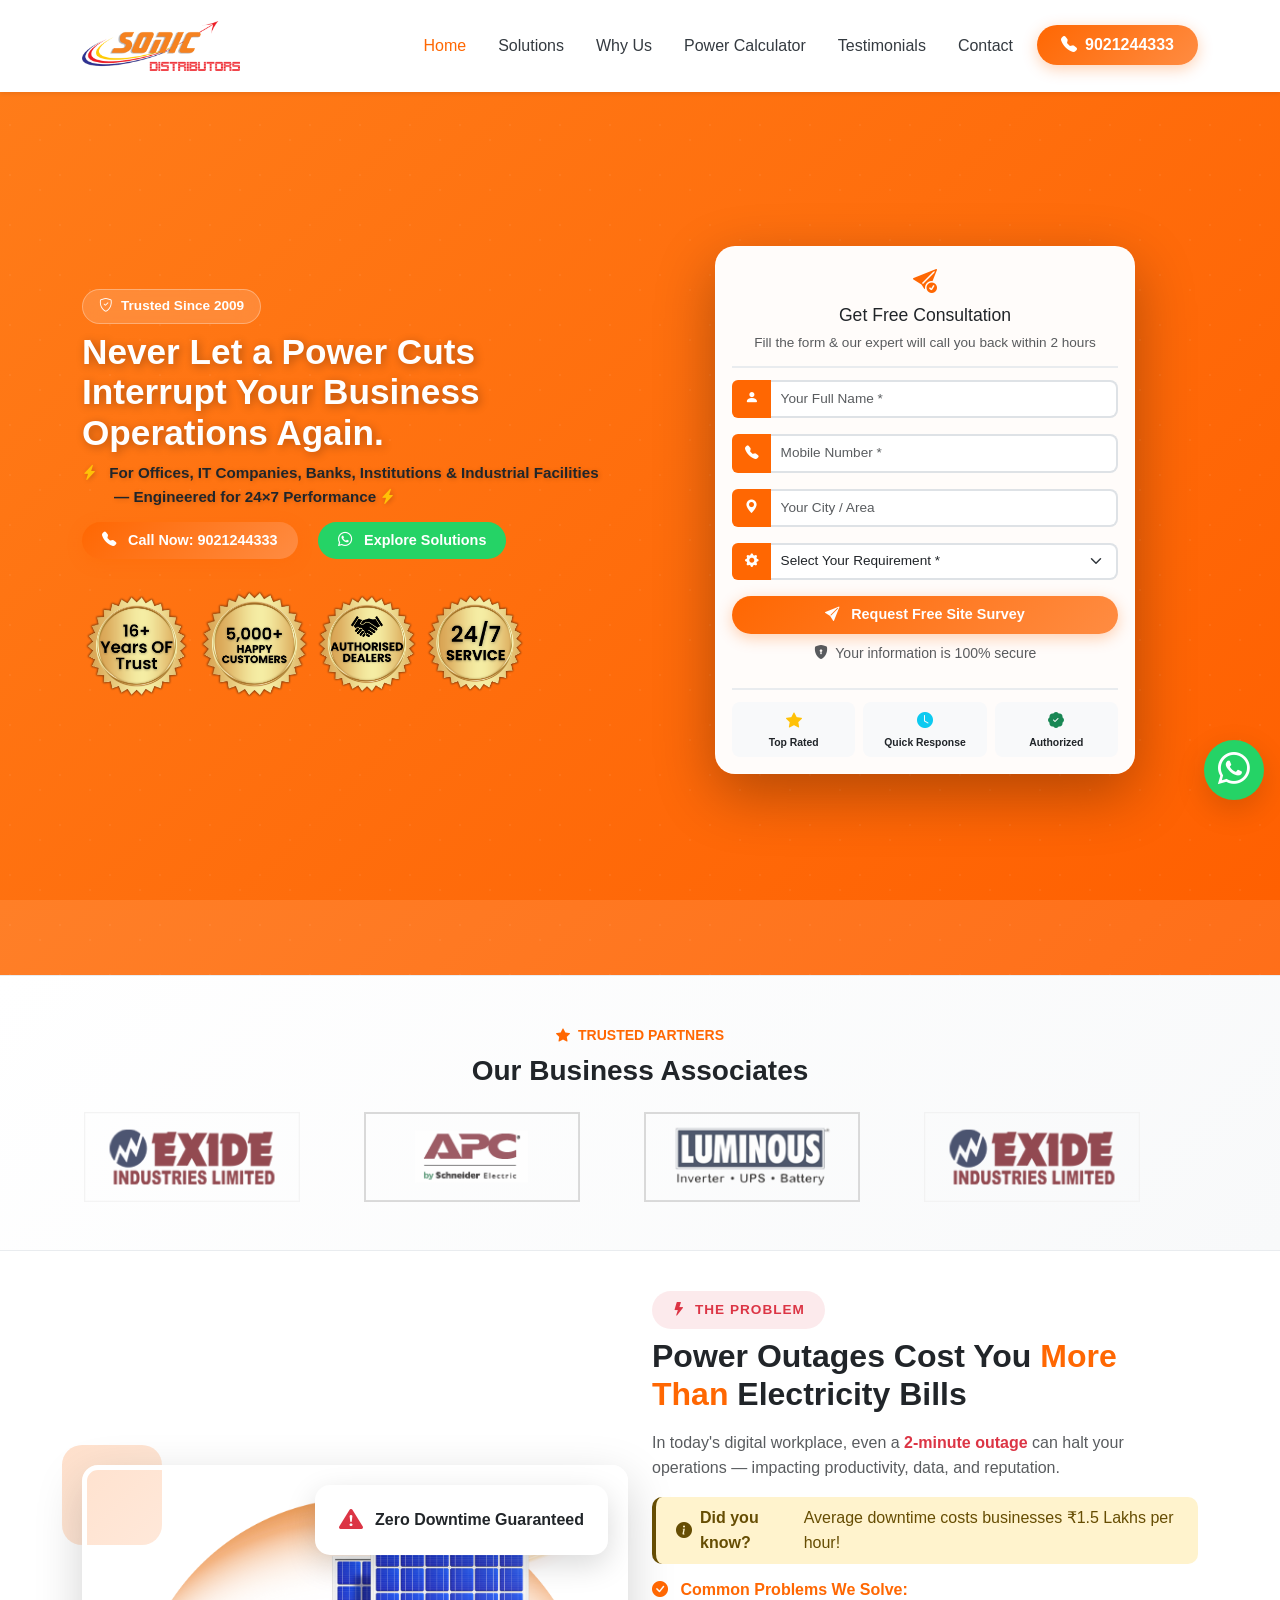
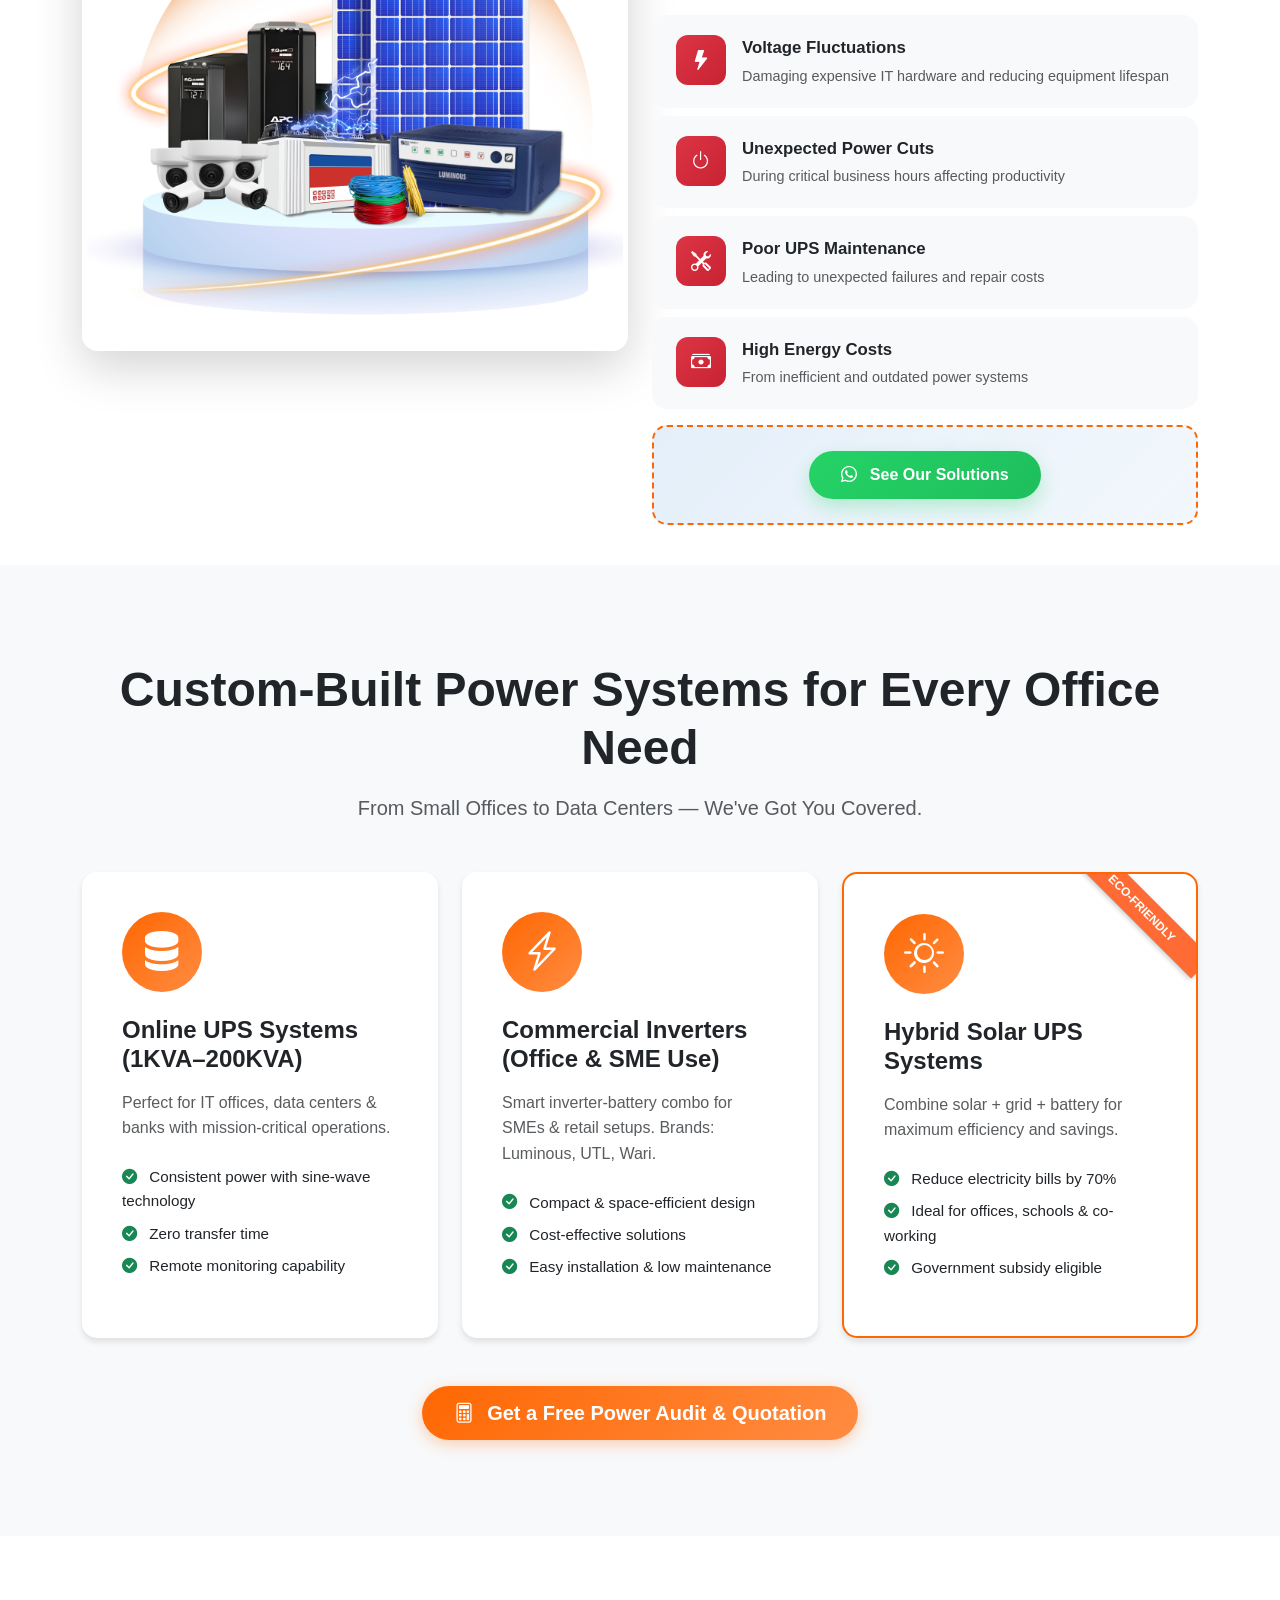
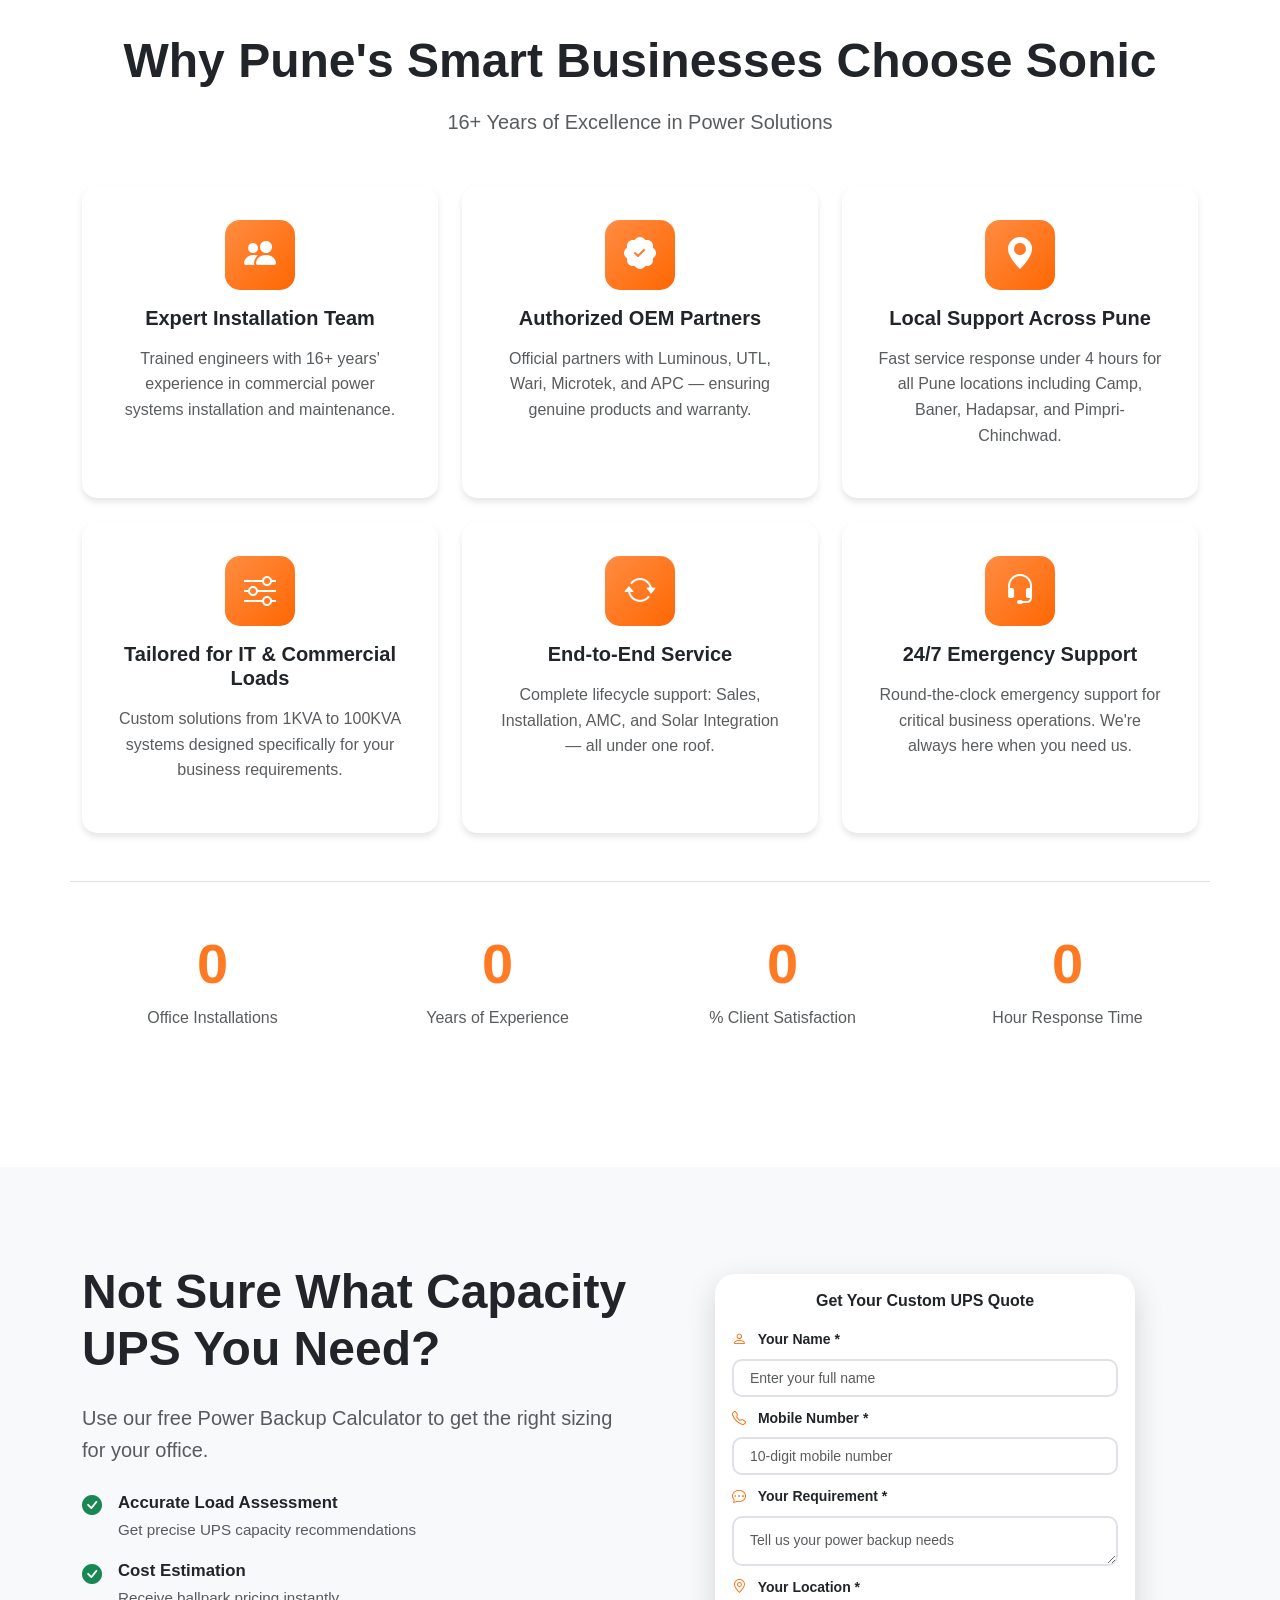
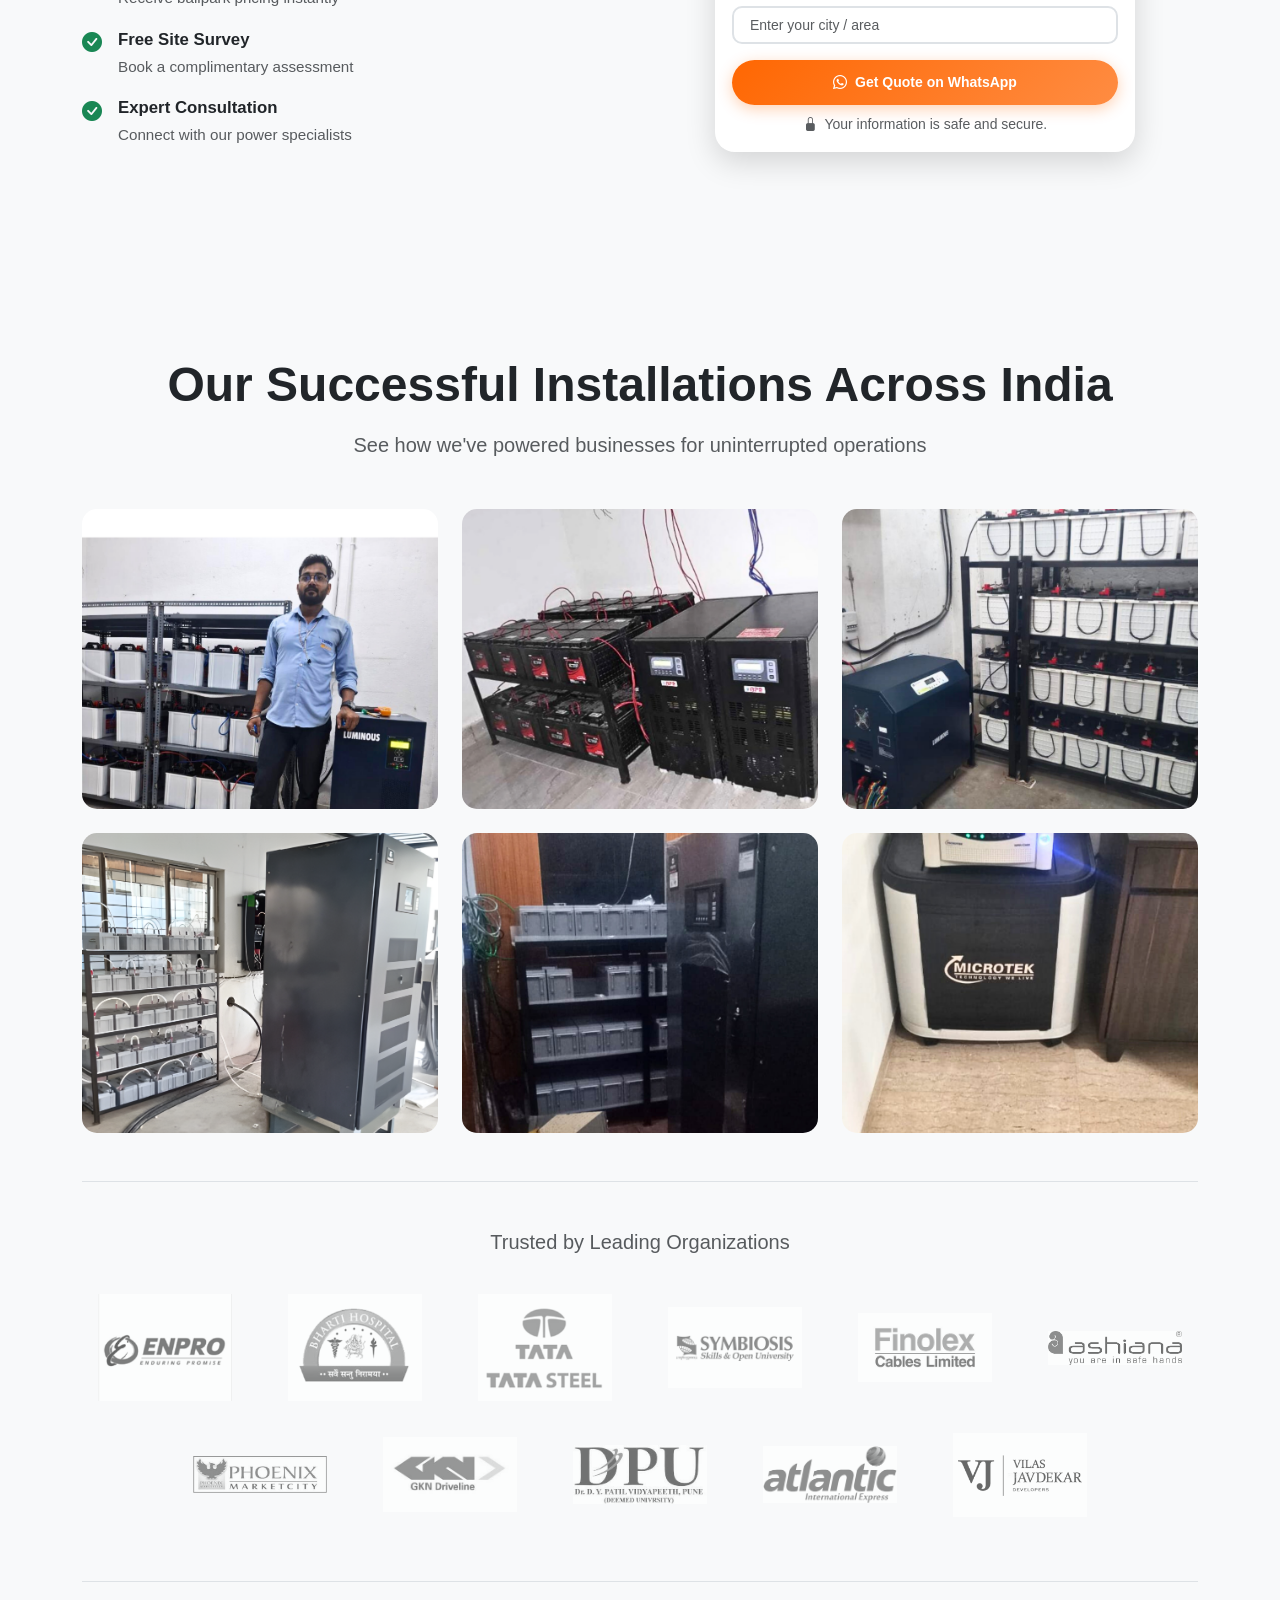
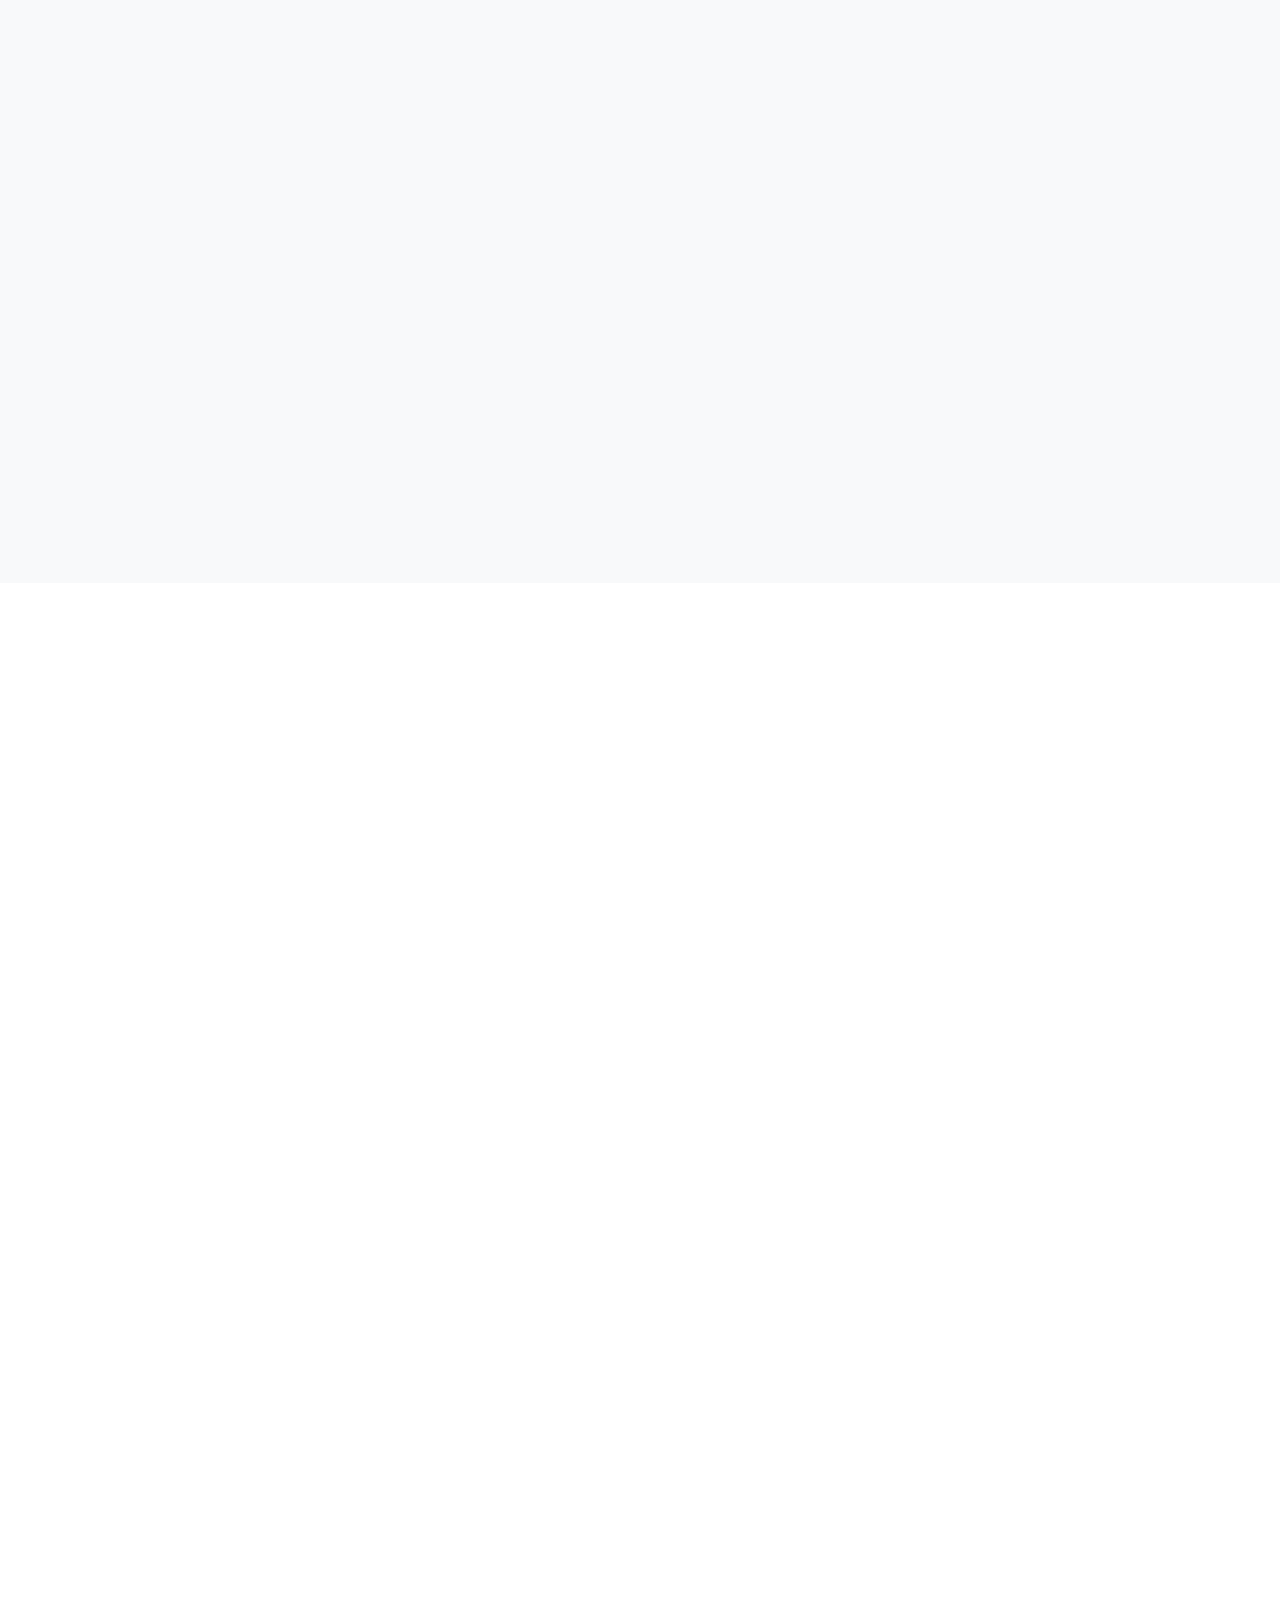
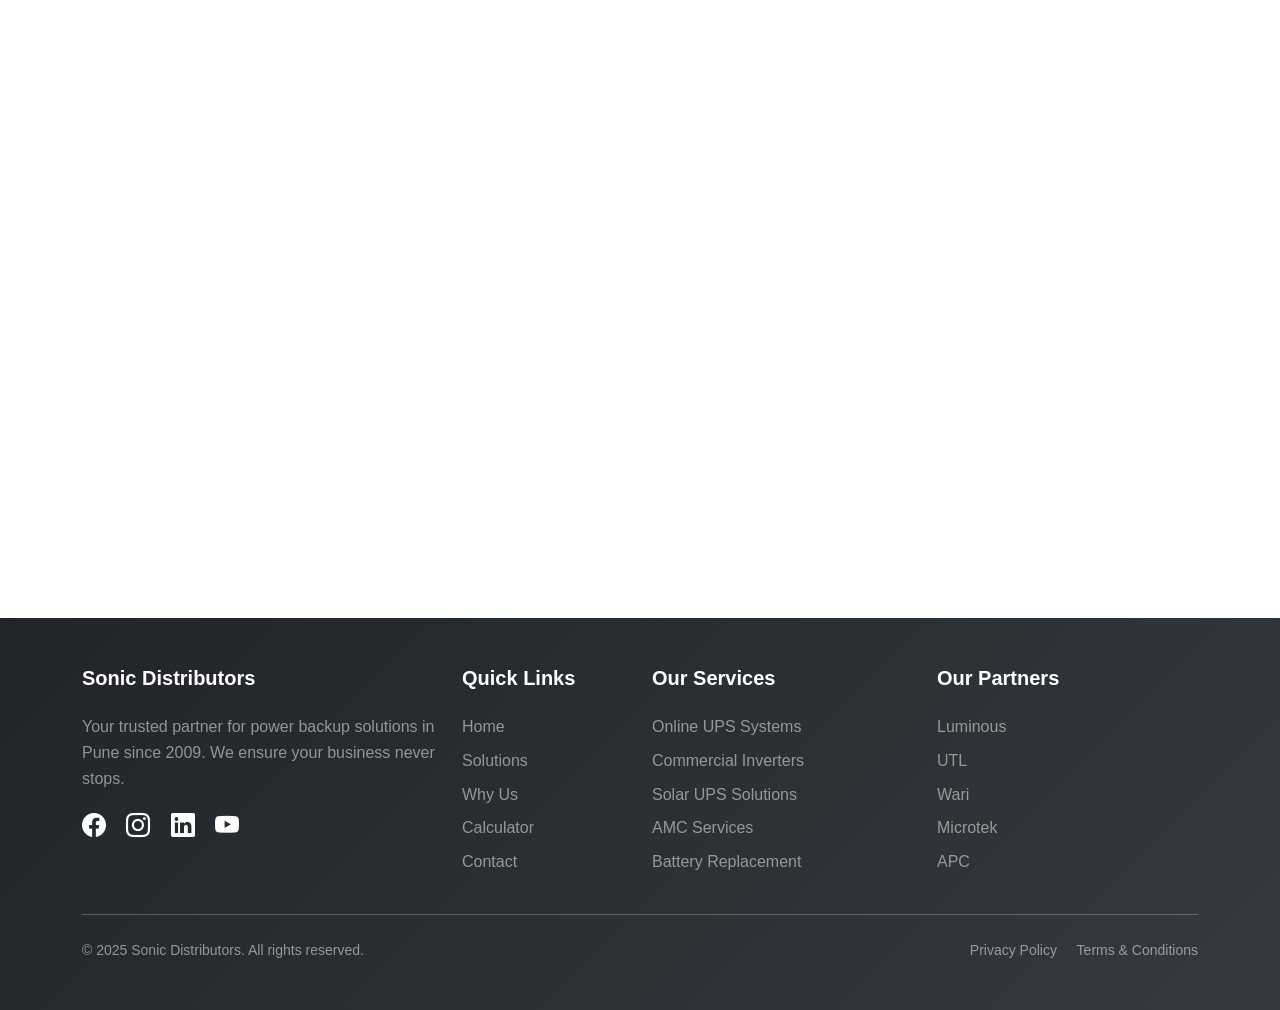
==== commit b7568968: "removed amc section" ====
--- a/index.html
+++ b/index.html
@@ -1131,7 +1131,7 @@
         </div>
     </section>
 
-    <!-- AMC Support Section -->
+    <!-- AMC Support Section
     <section id="amc" class="amc-section py-5 bg-gradient-primary text-white">
         <div class="container py-5">
             <div class="row align-items-center">
@@ -1208,7 +1208,7 @@
                 </div>
             </div>
         </div>
-    </section>
+    </section> -->
 
     <!-- Location & Final CTA Section -->
     <section id="contact" class="contact-section py-5">
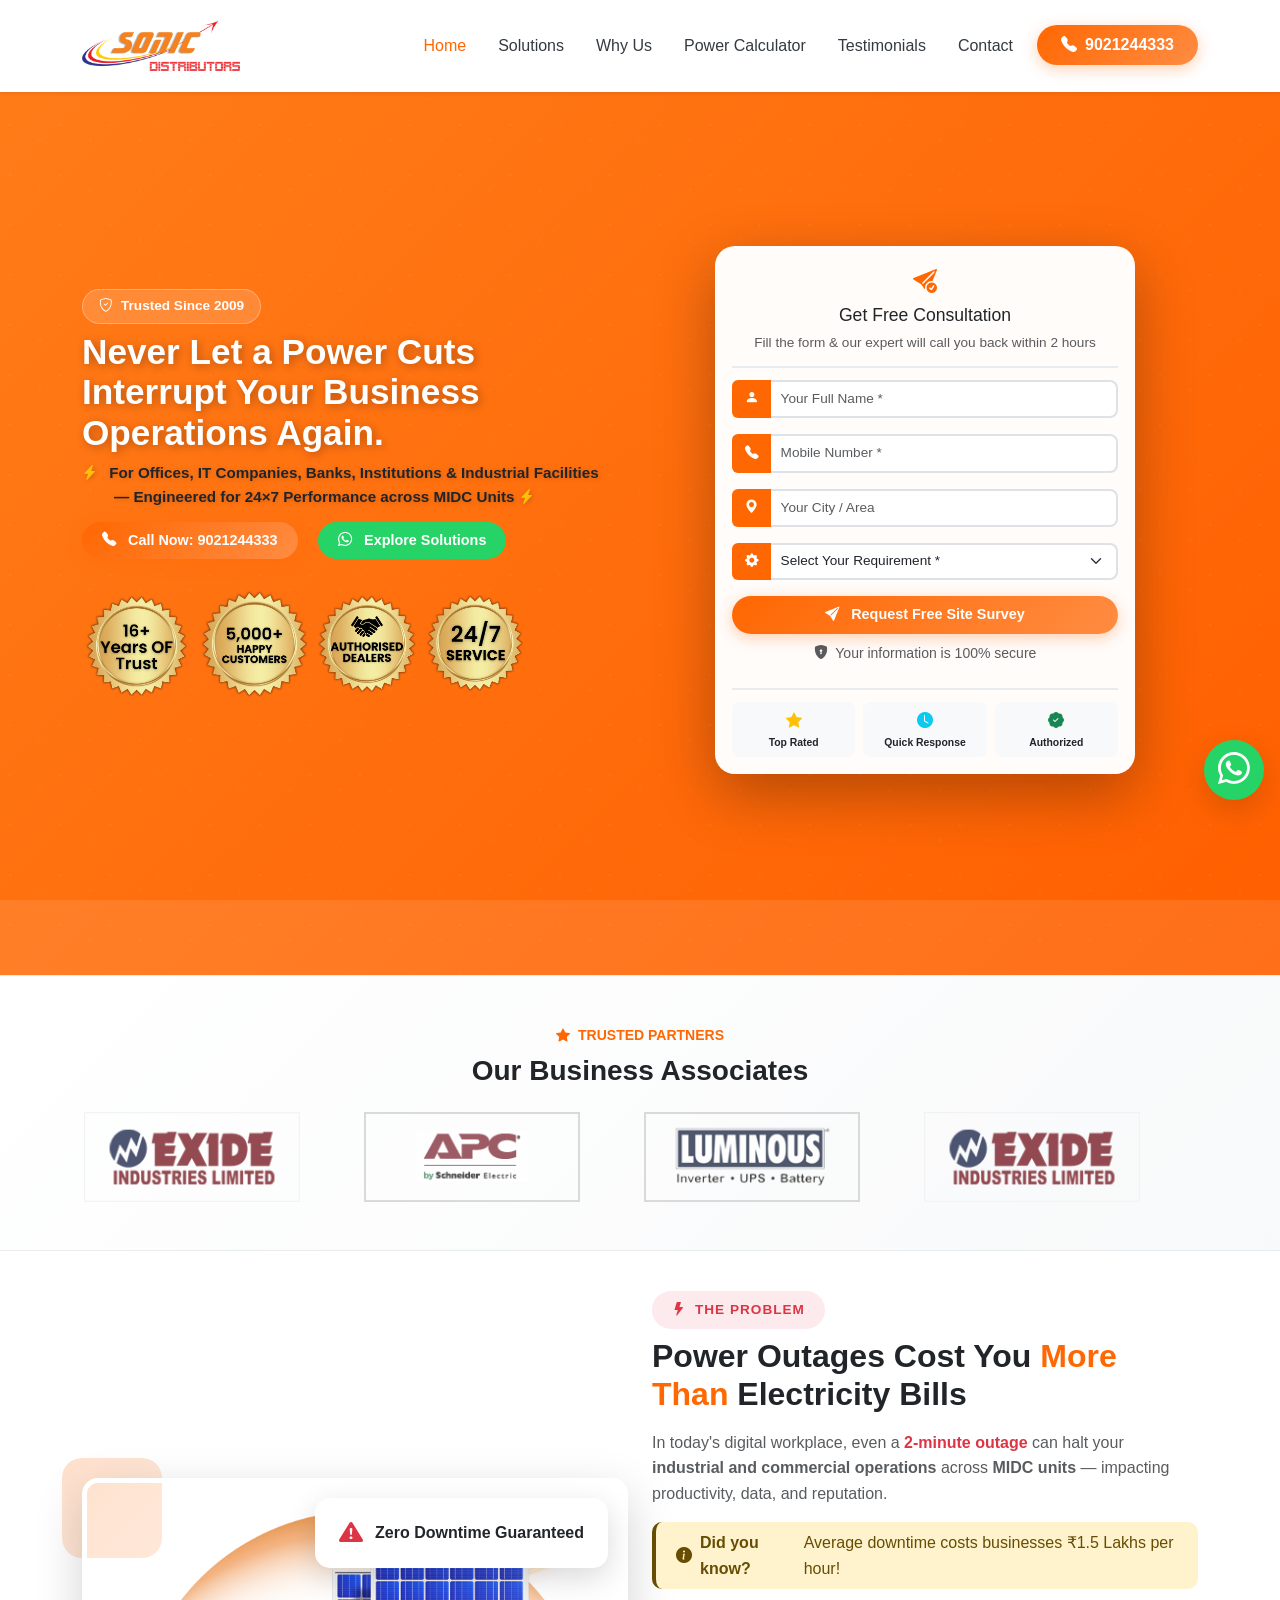
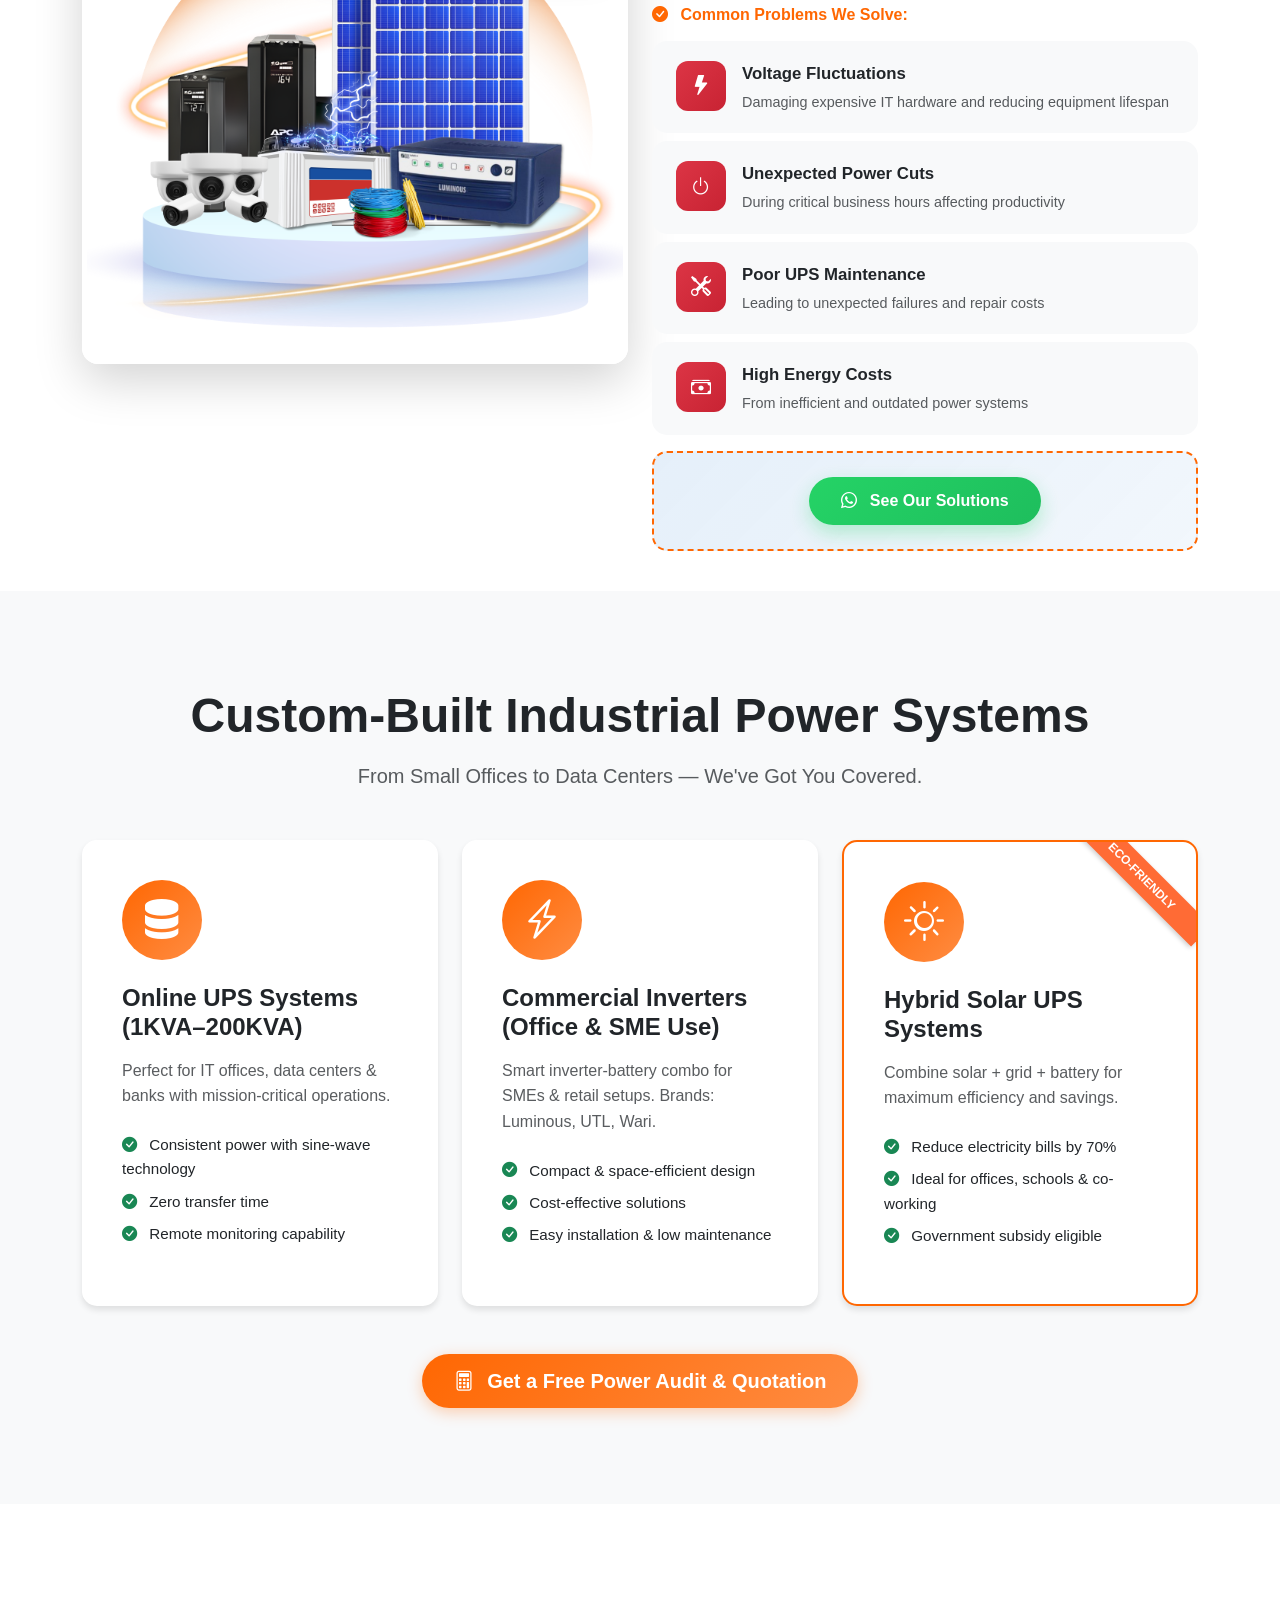
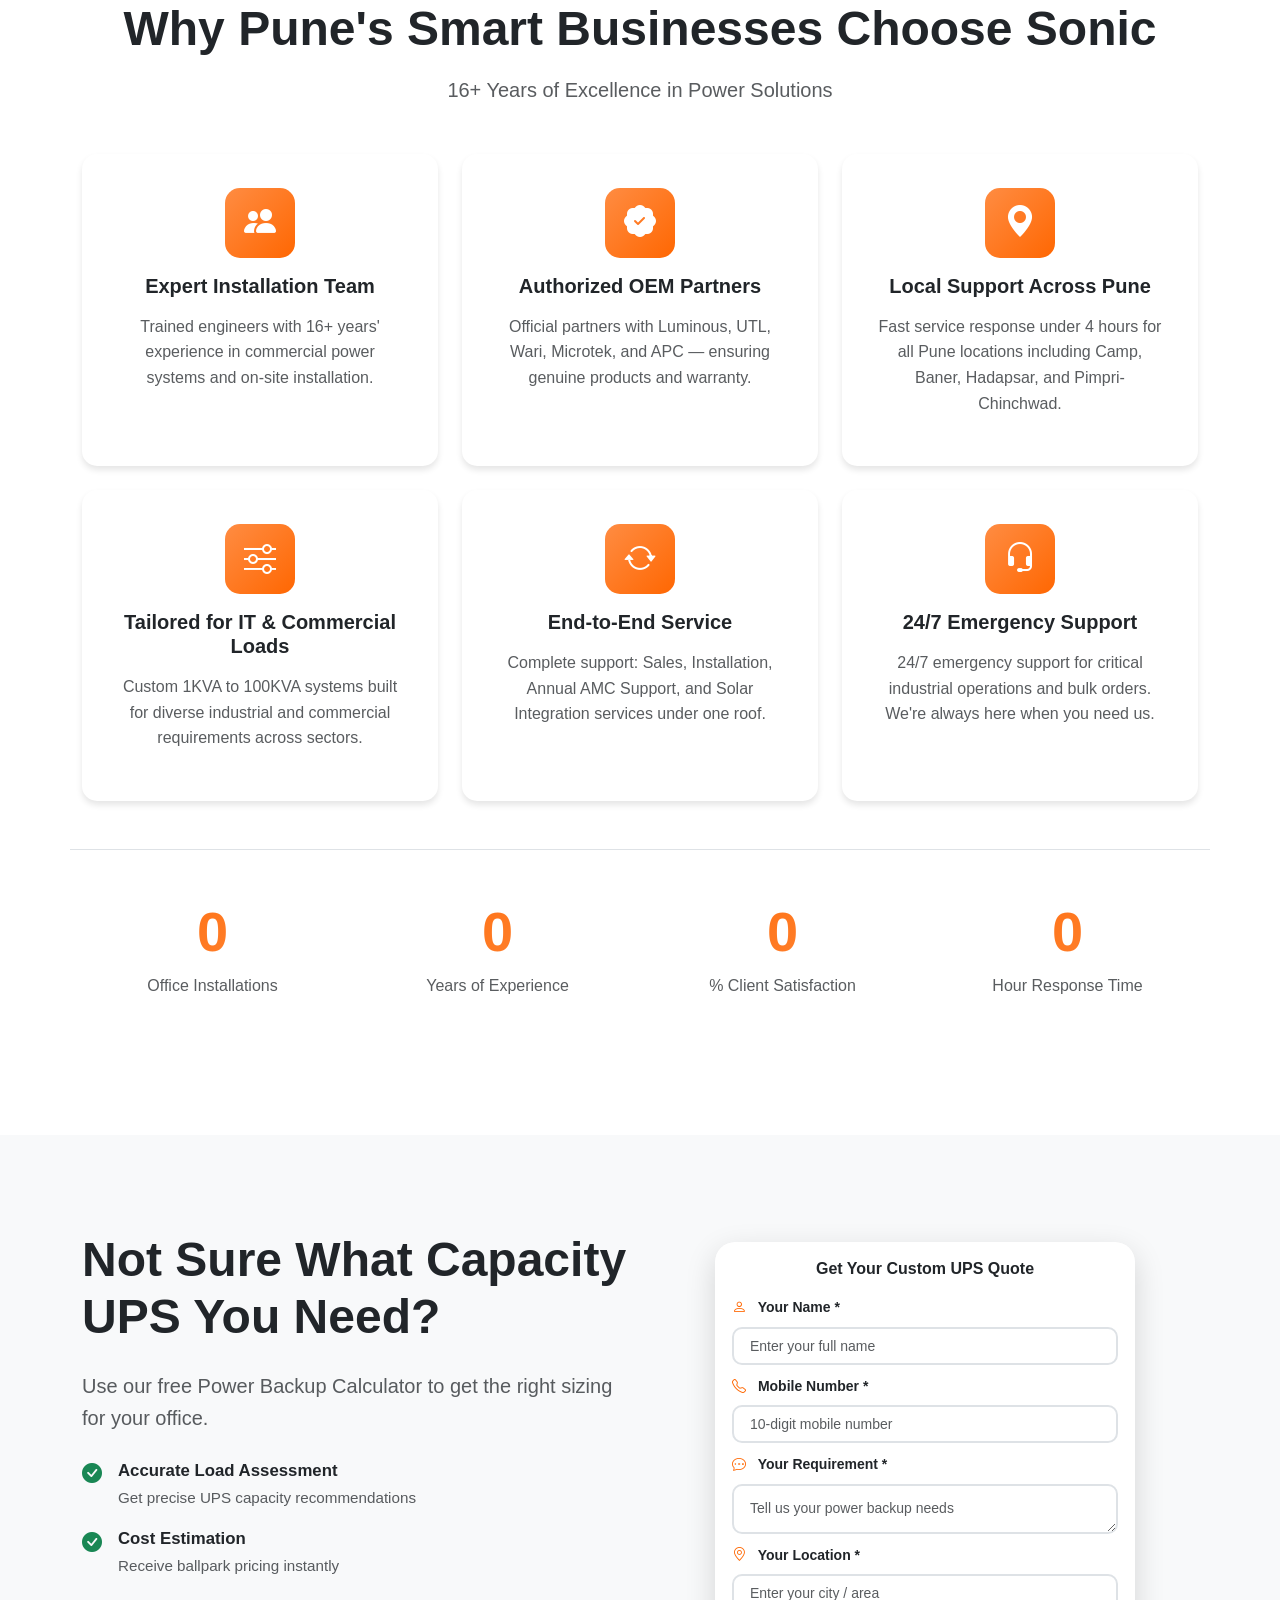
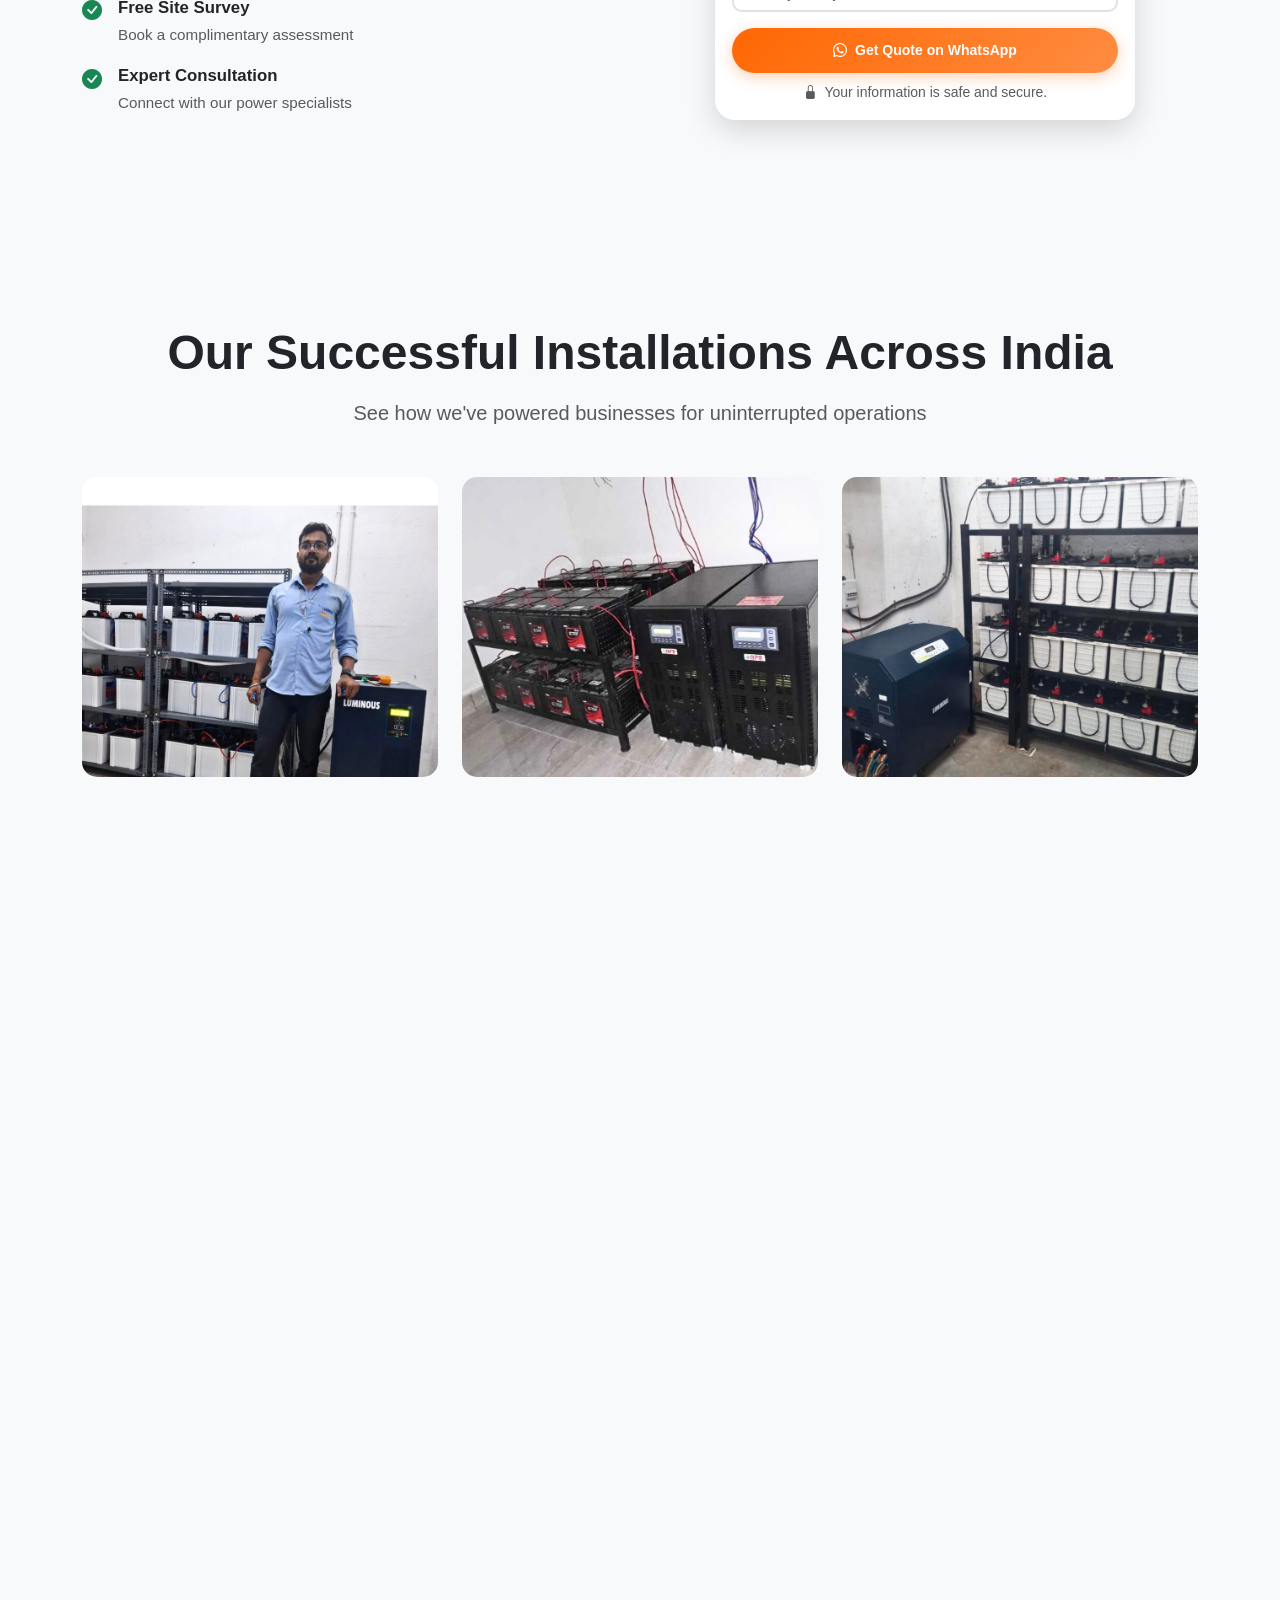
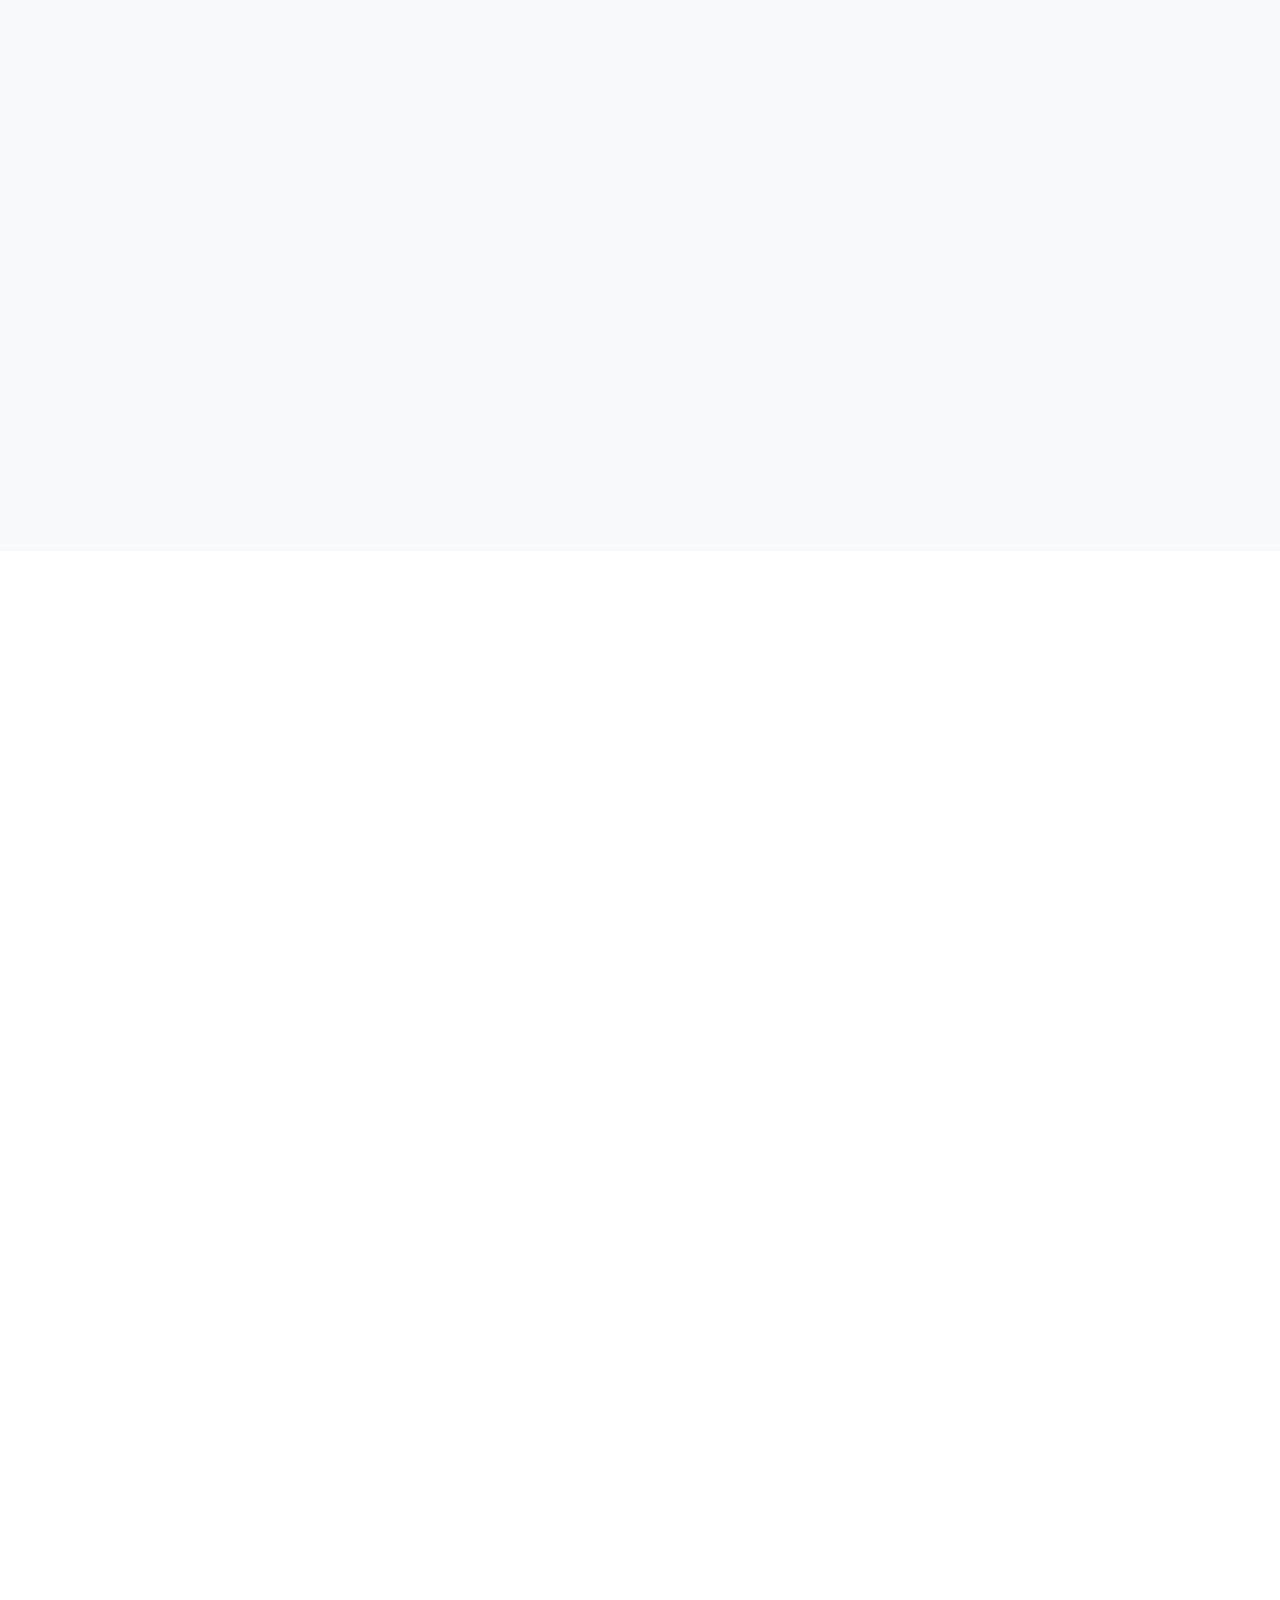
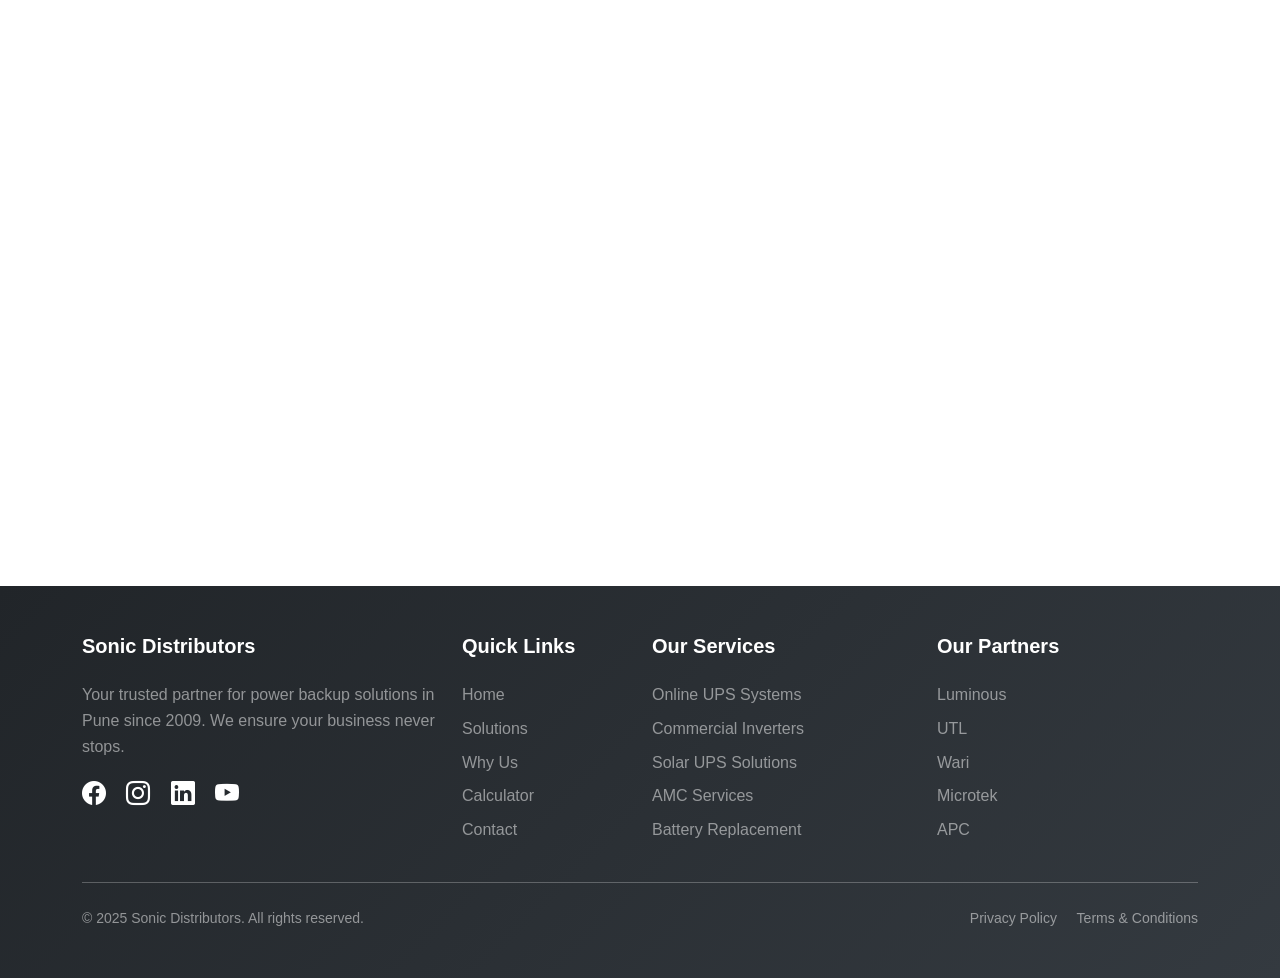
==== commit 104952de: "keywords inserted" ====
--- a/index.html
+++ b/index.html
@@ -181,10 +181,12 @@
                         Never Let a Power Cuts Interrupt Your Business Operations Again.
                     </h1>
 
+
+
                     <p class="hero-subtitle lead text-dark fw-bold mb-4 text-center text-lg-start">
                         <i class="bi bi-lightning-charge-fill text-warning me-2"></i>
                         For Offices, IT Companies, Banks, Institutions & Industrial Facilities <br><span
-                            class="subtitle-indent">— Engineered for 24×7 Performance</span>
+                            class="subtitle-indent">— Engineered for 24×7 Performance across MIDC Units</span>
                         <i class="bi bi-lightning-charge-fill text-warning me-2"></i>
                     </p>
 
@@ -202,53 +204,11 @@
                         </a>
 
 
-
                         <!-- Trusted Badges Image (moved closer to Explore Solutions) -->
                         <div class="trusted-badge-wrapper mt-2 text-start">
                             <img src="./assets/images/badge.png" alt="Trusted Badges" class="trusted-badge-img">
                         </div>
                     </div>
-
-
-
-                    <!-- Quick Highlights Bar -->
-                    <!-- <div class="highlights-bar" data-aos="fade-up" data-aos-delay="300">
-                        <div class="row g-3 text-white">
-                            <div class="col-md-4">
-                                <div class="highlight-item">
-                                    <div class="highlight-icon">
-                                        <i class="bi bi-calendar-check-fill"></i>
-                                    </div>
-                                    <div class="highlight-content">
-                                        <h6 class="mb-0">16+ Years</h6>
-                                        <small class="opacity-75">In Business</small>
-                                    </div>
-                                </div>
-                            </div>
-                            <div class="col-md-4">
-                                <div class="highlight-item">
-                                    <div class="highlight-icon">
-                                        <i class="bi bi-building-check"></i>
-                                    </div>
-                                    <div class="highlight-content">
-                                        <h6 class="mb-0">500+</h6>
-                                        <small class="opacity-75">Installations</small>
-                                    </div>
-                                </div>
-                            </div>
-                            <div class="col-md-4">
-                                <div class="highlight-item">
-                                    <div class="highlight-icon">
-                                        <i class="bi bi-award-fill"></i>
-                                    </div>
-                                    <div class="highlight-content">
-                                        <h6 class="mb-0">98%</h6>
-                                        <small class="opacity-75">Satisfaction</small>
-                                    </div>
-                                </div>
-                            </div>
-                        </div>
-                    </div> -->
                 </div>
 
                 <!-- Right Contact Form -->
@@ -291,16 +251,6 @@
                                 </div>
                             </div>
 
-
-                            <!-- <div class="mb-3">
-                                <div class="input-group">
-                                    <span class="input-group-text">
-                                        <i class="bi bi-building"></i>
-                                    </span>
-                                    <input type="text" class="form-control form-control-lg" id="heroCompany"
-                                        placeholder="Company Name">
-                                </div>
-                            </div> -->
 
                             <div class="mb-4">
                                 <div class="input-group">
@@ -366,19 +316,7 @@
             </div>
         </div>
 
-        <!-- Scroll Down Indicator -->
-        <!-- <div class="scroll-indicator">
-            <a href="#pain-points" class="text-white">
-                <i class="bi bi-chevron-down fs-1 animate-bounce"></i>
-            </a>
-        </div> -->
-
-        <!-- Section Divider -->
-        <!-- <div class="section-divider">
-            <svg viewBox="0 0 1200 120" xmlns="http://www.w3.org/2000/svg">
-                <path d="M0,0 Q300,120 600,60 T1200,0 L1200,120 L0,120 Z" fill="#ffffff"/>
-            </svg>
-        </div> -->
+
     </section>
     <!-- End of Hero Section -->
 
@@ -456,11 +394,16 @@
                     <h2 class="section-title h2 fw-bold mb-3">
                         Power Outages Cost You <span class="text-primary">More Than</span> Electricity Bills
                     </h2>
-
+                    <!-- keyword 1 -->
                     <p class="text-muted mb-3">
-                        In today's digital workplace, even a <strong class="text-danger">2-minute outage</strong> can
-                        halt your operations — impacting productivity, data, and reputation.
+                        In today's digital workplace, even a
+                        <strong class="text-danger"> 2-minute outage</strong> can halt your
+                        <strong>industrial and commercial operations</strong> across
+                        <strong>MIDC units</strong> — impacting productivity, data, and reputation.
                     </p>
+
+
+
 
                     <div class="alert alert-warning alert-modern mb-3 py-2" role="alert">
                         <i class="bi bi-info-circle-fill me-2"></i>
@@ -550,8 +493,9 @@
     <section id="solutions" class="solutions-section py-5 bg-light">
         <div class="container py-5">
             <div class="text-center mb-5" data-aos="fade-up">
+
                 <h2 class="section-title display-5 fw-bold mb-3">
-                    Custom-Built Power Systems for Every Office Need
+                    Custom-Built Industrial Power Systems
                 </h2>
                 <p class="lead text-muted">
                     From Small Offices to Data Centers — We've Got You Covered.
@@ -677,8 +621,11 @@
                         </div>
                         <h3 class="h5 fw-bold mb-3">Expert Installation Team</h3>
                         <p class="text-muted">
-                            Trained engineers with 16+ years' experience in commercial power systems installation and
-                            maintenance.
+                        <p class="text-muted">
+                            Trained engineers with 16+ years' experience in commercial power systems and on-site
+                            installation.
+                        </p>
+
                         </p>
                     </div>
                 </div>
@@ -719,8 +666,10 @@
                         </div>
                         <h3 class="h5 fw-bold mb-3">Tailored for IT & Commercial Loads</h3>
                         <p class="text-muted">
-                            Custom solutions from 1KVA to 100KVA systems designed specifically for your business
-                            requirements.
+                            Custom 1KVA to 100KVA systems built for diverse industrial and commercial requirements
+                            across sectors.
+
+
                         </p>
                     </div>
                 </div>
@@ -733,8 +682,10 @@
                         </div>
                         <h3 class="h5 fw-bold mb-3">End-to-End Service</h3>
                         <p class="text-muted">
-                            Complete lifecycle support: Sales, Installation, AMC, and Solar Integration — all under one
-                            roof.
+                            Complete support: Sales, Installation, Annual AMC Support, and Solar Integration services
+                            under one roof.
+
+
                         </p>
                     </div>
                 </div>
@@ -747,8 +698,8 @@
                         </div>
                         <h3 class="h5 fw-bold mb-3">24/7 Emergency Support</h3>
                         <p class="text-muted">
-                            Round-the-clock emergency support for critical business operations. We're always here when
-                            you need us.
+                            24/7 emergency support for critical industrial operations and bulk orders.
+                            We're always here when you need us.
                         </p>
                     </div>
                 </div>
@@ -1131,84 +1082,7 @@
         </div>
     </section>
 
-    <!-- AMC Support Section
-    <section id="amc" class="amc-section py-5 bg-gradient-primary text-white">
-        <div class="container py-5">
-            <div class="row align-items-center">
-                <div class="col-lg-7 mb-4 mb-lg-0" data-aos="fade-right">
-                    <h2 class="display-5 fw-bold mb-4">
-                        Already Have a UPS? Keep It 100% Reliable.
-                    </h2>
-                    <p class="lead mb-4">
-                        Sign up for our Annual Maintenance Contract (AMC) for regular check-ups, repairs, and battery
-                        replacement reminders.
-                    </p>
-
-                    <div class="row g-3">
-                        <div class="col-md-6">
-                            <div class="amc-feature">
-                                <i class="bi bi-calendar-check fs-3 mb-2"></i>
-                                <h4 class="h6 fw-bold">Regular Inspections</h4>
-                                <p class="small mb-0">Quarterly preventive maintenance visits</p>
-                            </div>
-                        </div>
-                        <div class="col-md-6">
-                            <div class="amc-feature">
-                                <i class="bi bi-tools fs-3 mb-2"></i>
-                                <h4 class="h6 fw-bold">Priority Support</h4>
-                                <p class="small mb-0">2-hour response for AMC customers</p>
-                            </div>
-                        </div>
-                        <div class="col-md-6">
-                            <div class="amc-feature">
-                                <i class="bi bi-battery-charging fs-3 mb-2"></i>
-                                <h4 class="h6 fw-bold">Battery Health Check</h4>
-                                <p class="small mb-0">Regular battery performance monitoring</p>
-                            </div>
-                        </div>
-                        <div class="col-md-6">
-                            <div class="amc-feature">
-                                <i class="bi bi-file-earmark-text fs-3 mb-2"></i>
-                                <h4 class="h6 fw-bold">Detailed Reports</h4>
-                                <p class="small mb-0">Maintenance logs after each visit</p>
-                            </div>
-                        </div>
-                    </div>
-                </div>
-
-                <div class="col-lg-5" data-aos="fade-left">
-                    <div class="amc-cta-card">
-                        <h3 class="h4 fw-bold text-dark mb-4">Get AMC Quote Now</h3>
-                        <form id="amcForm" class="amc-form" onsubmit="return false;">
-                            <div class="mb-3">
-                                <input type="text" class="form-control" id="amcName" placeholder="Your Name" required>
-                            </div>
-                            <div class="mb-3">
-                                <input type="tel" class="form-control" id="amcPhone" placeholder="Mobile Number"
-                                    pattern="[0-9]{10}" required>
-                            </div>
-                            <div class="mb-3">
-                                <input type="email" class="form-control" id="amcEmail" placeholder="Email Address"
-                                    required>
-                            </div>
-                            <div class="mb-3">
-                                <select class="form-select" id="amcCapacity" required>
-                                    <option value="">UPS Capacity</option>
-                                    <option value="1-5kva">1-5 KVA</option>
-                                    <option value="5-20kva">5-20 KVA</option>
-                                    <option value="20-50kva">20-50 KVA</option>
-                                    <option value="50plus">50+ KVA</option>
-                                </select>
-                            </div>
-                            <button type="submit" class="btn btn-primary btn-lg w-100">
-                                <i class="bi bi-envelope-check me-2"></i>Request AMC Quote
-                            </button>
-                        </form>
-                    </div>
-                </div>
-            </div>
-        </div>
-    </section> -->
+
 
     <!-- Location & Final CTA Section -->
     <section id="contact" class="contact-section py-5">
--- a/assets/css/style.css
+++ b/assets/css/style.css
@@ -352,6 +352,7 @@
 .hero-subtitle {
     animation: fadeInUp 1.2s ease-out;
     text-shadow: 1px 1px 5px rgba(0, 0, 0, 0.2);
+    /* margin-top: 20px;   ya 1.5rem */
 }
 
 .subtitle-indent {
@@ -371,6 +372,8 @@
     animation: fadeInUp 1.4s ease-out;
 }
 
+
+
 /* Pulse Button Animation */
 .pulse-btn {
     animation: pulseBtn 2s infinite;
@@ -388,6 +391,20 @@
         box-shadow: 0 0 0 0 rgba(255, 255, 255, 0);
     }
 }
+
+
+
+
+.industrial-badge {
+    background: rgba(255,255,255,0.15);
+    color: #fff;
+    padding: 8px 14px;
+    margin: 8px;
+    border-radius: 50px;
+    font-weight: 500;
+    font-size: 0.85rem;
+}
+
 
 /* Highlights Bar - Modernized */
 .highlights-bar {
